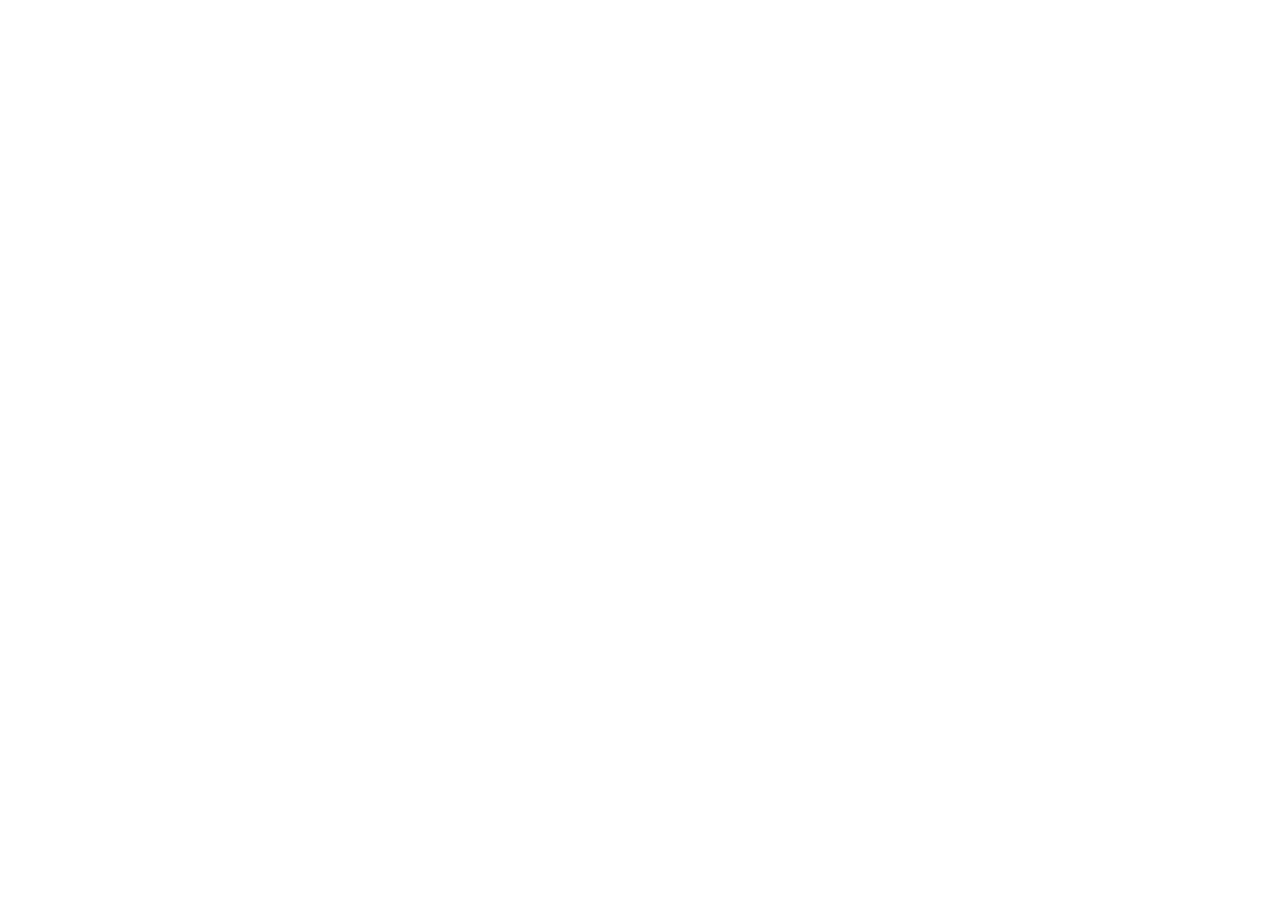
==== index.html @ 63a57b83 "feat: 20260313 更新 * 頁籤名稱 & favicon icon" ====
<!DOCTYPE html><html  data-capo=""><head><meta charset="utf-8">
<meta name="viewport" content="width=device-width, initial-scale=1">
<title>揪豆 | 麻辣臭豆腐</title>
<link rel="stylesheet" href="/joudou/_nuxt/entry.BHqS_DbO.css" crossorigin>
<link rel="modulepreload" as="script" crossorigin href="/joudou/_nuxt/D1K0wlbq.js">
<link rel="prefetch" as="image" type="image/svg+xml" href="/joudou/_nuxt/primeicons.Dr5RGzOO.svg">
<link rel="prefetch" as="script" crossorigin href="/joudou/_nuxt/CsfluXeg.js">
<link rel="prefetch" as="script" crossorigin href="/joudou/_nuxt/5Td_YB1M.js">
<link rel="prefetch" as="script" crossorigin href="/joudou/_nuxt/DiZX9LDb.js">
<link rel="prefetch" as="script" crossorigin href="/joudou/_nuxt/B9Gs4Dll.js">
<link rel="prefetch" as="style" crossorigin href="/joudou/_nuxt/error-404.C3V-3Mc4.css">
<link rel="prefetch" as="script" crossorigin href="/joudou/_nuxt/DzEyftVz.js">
<link rel="prefetch" as="script" crossorigin href="/joudou/_nuxt/D5NqMZ4N.js">
<link rel="prefetch" as="style" crossorigin href="/joudou/_nuxt/error-500.dGVH929u.css">
<link rel="prefetch" as="script" crossorigin href="/joudou/_nuxt/Da316z8j.js">
<script type="module" src="/joudou/_nuxt/D1K0wlbq.js" crossorigin></script>
<script id="unhead:payload" type="application/json">{"title":"揪豆 | 麻辣臭豆腐"}</script><style type="text/css" data-primevue-style-id="base" >.p-hidden-accessible{border:0;clip:rect(0 0 0 0);height:1px;margin:-1px;overflow:hidden;padding:0;position:absolute;width:1px;}.p-hidden-accessible input,.p-hidden-accessible select{transform:scale(0);}.p-overflow-hidden{overflow:hidden;padding-right:var(--p-scrollbar-width);}</style></head><body><div id="__nuxt"></div><div id="teleports"></div><script type="application/json" data-nuxt-data="nuxt-app" data-ssr="false" id="__NUXT_DATA__">[{"prerenderedAt":1,"serverRendered":2},1773413039924,false]</script>
<script>window.__NUXT__={};window.__NUXT__.config={public:{primevue:{usePrimeVue:true,autoImport:true,resolvePath:"",importPT:"",importTheme:"",loadStyles:true,options:{theme:"none",locale:{fileSizeTypes:["B","KB","MB","GB","TB","PB","EB","ZB","YB"],dayNames:["週日","週一","週二","週三","週四","週五","週六"],dayNamesShort:["日","一","二","三","四","五","六"],dayNamesMin:["日","一","二","三","四","五","六"],monthNames:["一月","二月","三月","四月","五月","六月","七月","八月","九月","十月","十一月","十二月"],monthNamesShort:["一月","二月","三月","四月","五月","六月","七月","八月","九月","十月","十一月","十二月"]}},components:[{name:"PAutoComplete",as:"AutoComplete",from:"primevue/autocomplete",export:"default",filePath:"primevue/autocomplete",global:true},{name:"PCalendar",as:"Calendar",from:"primevue/calendar",export:"default",filePath:"primevue/calendar",global:true},{name:"PCascadeSelect",as:"CascadeSelect",from:"primevue/cascadeselect",export:"default",filePath:"primevue/cascadeselect",global:true},{name:"PCheckbox",as:"Checkbox",from:"primevue/checkbox",export:"default",filePath:"primevue/checkbox",global:true},{name:"PCheckboxGroup",as:"CheckboxGroup",from:"primevue/checkboxgroup",export:"default",filePath:"primevue/checkboxgroup",global:true},{name:"PChips",as:"Chips",from:"primevue/chips",export:"default",filePath:"primevue/chips",global:true},{name:"PColorPicker",as:"ColorPicker",from:"primevue/colorpicker",export:"default",filePath:"primevue/colorpicker",global:true},{name:"PDatePicker",as:"DatePicker",from:"primevue/datepicker",export:"default",filePath:"primevue/datepicker",global:true},{name:"PDropdown",as:"Dropdown",from:"primevue/dropdown",export:"default",filePath:"primevue/dropdown",global:true},{name:"PFloatLabel",as:"FloatLabel",from:"primevue/floatlabel",export:"default",filePath:"primevue/floatlabel",global:true},{name:"PFluid",as:"Fluid",from:"primevue/fluid",export:"default",filePath:"primevue/fluid",global:true},{name:"PIconField",as:"IconField",from:"primevue/iconfield",export:"default",filePath:"primevue/iconfield",global:true},{name:"PIftaLabel",as:"IftaLabel",from:"primevue/iftalabel",export:"default",filePath:"primevue/iftalabel",global:true},{name:"PInputChips",as:"InputChips",from:"primevue/inputchips",export:"default",filePath:"primevue/inputchips",global:true},{name:"PInputGroup",as:"InputGroup",from:"primevue/inputgroup",export:"default",filePath:"primevue/inputgroup",global:true},{name:"PInputGroupAddon",as:"InputGroupAddon",from:"primevue/inputgroupaddon",export:"default",filePath:"primevue/inputgroupaddon",global:true},{name:"PInputIcon",as:"InputIcon",from:"primevue/inputicon",export:"default",filePath:"primevue/inputicon",global:true},{name:"PInputMask",as:"InputMask",from:"primevue/inputmask",export:"default",filePath:"primevue/inputmask",global:true},{name:"PInputNumber",as:"InputNumber",from:"primevue/inputnumber",export:"default",filePath:"primevue/inputnumber",global:true},{name:"PInputOtp",as:"InputOtp",from:"primevue/inputotp",export:"default",filePath:"primevue/inputotp",global:true},{name:"PInputSwitch",as:"InputSwitch",from:"primevue/inputswitch",export:"default",filePath:"primevue/inputswitch",global:true},{name:"PInputText",as:"InputText",from:"primevue/inputtext",export:"default",filePath:"primevue/inputtext",global:true},{name:"PKnob",as:"Knob",from:"primevue/knob",export:"default",filePath:"primevue/knob",global:true},{name:"PListbox",as:"Listbox",from:"primevue/listbox",export:"default",filePath:"primevue/listbox",global:true},{name:"PMultiSelect",as:"MultiSelect",from:"primevue/multiselect",export:"default",filePath:"primevue/multiselect",global:true},{name:"PPassword",as:"Password",from:"primevue/password",export:"default",filePath:"primevue/password",global:true},{name:"PRadioButton",as:"RadioButton",from:"primevue/radiobutton",export:"default",filePath:"primevue/radiobutton",global:true},{name:"PRadioButtonGroup",as:"RadioButtonGroup",from:"primevue/radiobuttongroup",export:"default",filePath:"primevue/radiobuttongroup",global:true},{name:"PRating",as:"Rating",from:"primevue/rating",export:"default",filePath:"primevue/rating",global:true},{name:"PSelect",as:"Select",from:"primevue/select",export:"default",filePath:"primevue/select",global:true},{name:"PSelectButton",as:"SelectButton",from:"primevue/selectbutton",export:"default",filePath:"primevue/selectbutton",global:true},{name:"PSlider",as:"Slider",from:"primevue/slider",export:"default",filePath:"primevue/slider",global:true},{name:"PTextarea",as:"Textarea",from:"primevue/textarea",export:"default",filePath:"primevue/textarea",global:true},{name:"PToggleButton",as:"ToggleButton",from:"primevue/togglebutton",export:"default",filePath:"primevue/togglebutton",global:true},{name:"PToggleSwitch",as:"ToggleSwitch",from:"primevue/toggleswitch",export:"default",filePath:"primevue/toggleswitch",global:true},{name:"PTreeSelect",as:"TreeSelect",from:"primevue/treeselect",export:"default",filePath:"primevue/treeselect",global:true},{name:"PButton",as:"Button",from:"primevue/button",export:"default",filePath:"primevue/button",global:true},{name:"PButtonGroup",as:"ButtonGroup",from:"primevue/buttongroup",export:"default",filePath:"primevue/buttongroup",global:true},{name:"PSpeedDial",as:"SpeedDial",from:"primevue/speeddial",export:"default",filePath:"primevue/speeddial",global:true},{name:"PSplitButton",as:"SplitButton",from:"primevue/splitbutton",export:"default",filePath:"primevue/splitbutton",global:true},{name:"PColumn",as:"Column",from:"primevue/column",export:"default",filePath:"primevue/column",global:true},{name:"PRow",as:"Row",from:"primevue/row",export:"default",filePath:"primevue/row",global:true},{name:"PColumnGroup",as:"ColumnGroup",from:"primevue/columngroup",export:"default",filePath:"primevue/columngroup",global:true},{name:"PDataTable",as:"DataTable",from:"primevue/datatable",export:"default",filePath:"primevue/datatable",global:true},{name:"PDataView",as:"DataView",from:"primevue/dataview",export:"default",filePath:"primevue/dataview",global:true},{name:"POrderList",as:"OrderList",from:"primevue/orderlist",export:"default",filePath:"primevue/orderlist",global:true},{name:"POrganizationChart",as:"OrganizationChart",from:"primevue/organizationchart",export:"default",filePath:"primevue/organizationchart",global:true},{name:"PPaginator",as:"Paginator",from:"primevue/paginator",export:"default",filePath:"primevue/paginator",global:true},{name:"PPickList",as:"PickList",from:"primevue/picklist",export:"default",filePath:"primevue/picklist",global:true},{name:"PTree",as:"Tree",from:"primevue/tree",export:"default",filePath:"primevue/tree",global:true},{name:"PTreeTable",as:"TreeTable",from:"primevue/treetable",export:"default",filePath:"primevue/treetable",global:true},{name:"PTimeline",as:"Timeline",from:"primevue/timeline",export:"default",filePath:"primevue/timeline",global:true},{name:"PVirtualScroller",as:"VirtualScroller",from:"primevue/virtualscroller",export:"default",filePath:"primevue/virtualscroller",global:true},{name:"PAccordion",as:"Accordion",from:"primevue/accordion",export:"default",filePath:"primevue/accordion",global:true},{name:"PAccordionPanel",as:"AccordionPanel",from:"primevue/accordionpanel",export:"default",filePath:"primevue/accordionpanel",global:true},{name:"PAccordionHeader",as:"AccordionHeader",from:"primevue/accordionheader",export:"default",filePath:"primevue/accordionheader",global:true},{name:"PAccordionContent",as:"AccordionContent",from:"primevue/accordioncontent",export:"default",filePath:"primevue/accordioncontent",global:true},{name:"PAccordionTab",as:"AccordionTab",from:"primevue/accordiontab",export:"default",filePath:"primevue/accordiontab",global:true},{name:"PCard",as:"Card",from:"primevue/card",export:"default",filePath:"primevue/card",global:true},{name:"PDeferredContent",as:"DeferredContent",from:"primevue/deferredcontent",export:"default",filePath:"primevue/deferredcontent",global:true},{name:"PDivider",as:"Divider",from:"primevue/divider",export:"default",filePath:"primevue/divider",global:true},{name:"PFieldset",as:"Fieldset",from:"primevue/fieldset",export:"default",filePath:"primevue/fieldset",global:true},{name:"PPanel",as:"Panel",from:"primevue/panel",export:"default",filePath:"primevue/panel",global:true},{name:"PScrollPanel",as:"ScrollPanel",from:"primevue/scrollpanel",export:"default",filePath:"primevue/scrollpanel",global:true},{name:"PSplitter",as:"Splitter",from:"primevue/splitter",export:"default",filePath:"primevue/splitter",global:true},{name:"PSplitterPanel",as:"SplitterPanel",from:"primevue/splitterpanel",export:"default",filePath:"primevue/splitterpanel",global:true},{name:"PStepper",as:"Stepper",from:"primevue/stepper",export:"default",filePath:"primevue/stepper",global:true},{name:"PStepList",as:"StepList",from:"primevue/steplist",export:"default",filePath:"primevue/steplist",global:true},{name:"PStep",as:"Step",from:"primevue/step",export:"default",filePath:"primevue/step",global:true},{name:"PStepItem",as:"StepItem",from:"primevue/stepitem",export:"default",filePath:"primevue/stepitem",global:true},{name:"PStepPanels",as:"StepPanels",from:"primevue/steppanels",export:"default",filePath:"primevue/steppanels",global:true},{name:"PStepPanel",as:"StepPanel",from:"primevue/steppanel",export:"default",filePath:"primevue/steppanel",global:true},{name:"PTabView",as:"TabView",from:"primevue/tabview",export:"default",filePath:"primevue/tabview",global:true},{name:"PTabs",as:"Tabs",from:"primevue/tabs",export:"default",filePath:"primevue/tabs",global:true},{name:"PTabList",as:"TabList",from:"primevue/tablist",export:"default",filePath:"primevue/tablist",global:true},{name:"PTab",as:"Tab",from:"primevue/tab",export:"default",filePath:"primevue/tab",global:true},{name:"PTabPanels",as:"TabPanels",from:"primevue/tabpanels",export:"default",filePath:"primevue/tabpanels",global:true},{name:"PTabPanel",as:"TabPanel",from:"primevue/tabpanel",export:"default",filePath:"primevue/tabpanel",global:true},{name:"PToolbar",as:"Toolbar",from:"primevue/toolbar",export:"default",filePath:"primevue/toolbar",global:true},{name:"PConfirmDialog",use:{as:"ConfirmationService"},as:"ConfirmDialog",from:"primevue/confirmdialog",export:"default",filePath:"primevue/confirmdialog",global:true},{name:"PConfirmPopup",use:{as:"ConfirmationService"},as:"ConfirmPopup",from:"primevue/confirmpopup",export:"default",filePath:"primevue/confirmpopup",global:true},{name:"PDialog",as:"Dialog",from:"primevue/dialog",export:"default",filePath:"primevue/dialog",global:true},{name:"PDrawer",as:"Drawer",from:"primevue/drawer",export:"default",filePath:"primevue/drawer",global:true},{name:"PDynamicDialog",use:{as:"DialogService"},as:"DynamicDialog",from:"primevue/dynamicdialog",export:"default",filePath:"primevue/dynamicdialog",global:true},{name:"POverlayPanel",as:"OverlayPanel",from:"primevue/overlaypanel",export:"default",filePath:"primevue/overlaypanel",global:true},{name:"PPopover",as:"Popover",from:"primevue/popover",export:"default",filePath:"primevue/popover",global:true},{name:"PSidebar",as:"Sidebar",from:"primevue/sidebar",export:"default",filePath:"primevue/sidebar",global:true},{name:"PFileUpload",as:"FileUpload",from:"primevue/fileupload",export:"default",filePath:"primevue/fileupload",global:true},{name:"PBreadcrumb",as:"Breadcrumb",from:"primevue/breadcrumb",export:"default",filePath:"primevue/breadcrumb",global:true},{name:"PContextMenu",as:"ContextMenu",from:"primevue/contextmenu",export:"default",filePath:"primevue/contextmenu",global:true},{name:"PDock",as:"Dock",from:"primevue/dock",export:"default",filePath:"primevue/dock",global:true},{name:"PMenu",as:"Menu",from:"primevue/menu",export:"default",filePath:"primevue/menu",global:true},{name:"PMenubar",as:"Menubar",from:"primevue/menubar",export:"default",filePath:"primevue/menubar",global:true},{name:"PMegaMenu",as:"MegaMenu",from:"primevue/megamenu",export:"default",filePath:"primevue/megamenu",global:true},{name:"PPanelMenu",as:"PanelMenu",from:"primevue/panelmenu",export:"default",filePath:"primevue/panelmenu",global:true},{name:"PSteps",as:"Steps",from:"primevue/steps",export:"default",filePath:"primevue/steps",global:true},{name:"PTabMenu",as:"TabMenu",from:"primevue/tabmenu",export:"default",filePath:"primevue/tabmenu",global:true},{name:"PTieredMenu",as:"TieredMenu",from:"primevue/tieredmenu",export:"default",filePath:"primevue/tieredmenu",global:true},{name:"PMessage",as:"Message",from:"primevue/message",export:"default",filePath:"primevue/message",global:true},{name:"PInlineMessage",as:"InlineMessage",from:"primevue/inlinemessage",export:"default",filePath:"primevue/inlinemessage",global:true},{name:"PToast",use:{as:"ToastService"},as:"Toast",from:"primevue/toast",export:"default",filePath:"primevue/toast",global:true},{name:"PCarousel",as:"Carousel",from:"primevue/carousel",export:"default",filePath:"primevue/carousel",global:true},{name:"PGalleria",as:"Galleria",from:"primevue/galleria",export:"default",filePath:"primevue/galleria",global:true},{name:"PImage",as:"Image",from:"primevue/image",export:"default",filePath:"primevue/image",global:true},{name:"PImageCompare",as:"ImageCompare",from:"primevue/imagecompare",export:"default",filePath:"primevue/imagecompare",global:true},{name:"PAvatar",as:"Avatar",from:"primevue/avatar",export:"default",filePath:"primevue/avatar",global:true},{name:"PAvatarGroup",as:"AvatarGroup",from:"primevue/avatargroup",export:"default",filePath:"primevue/avatargroup",global:true},{name:"PBadge",as:"Badge",from:"primevue/badge",export:"default",filePath:"primevue/badge",global:true},{name:"PBlockUI",as:"BlockUI",from:"primevue/blockui",export:"default",filePath:"primevue/blockui",global:true},{name:"PChip",as:"Chip",from:"primevue/chip",export:"default",filePath:"primevue/chip",global:true},{name:"PInplace",as:"Inplace",from:"primevue/inplace",export:"default",filePath:"primevue/inplace",global:true},{name:"PMeterGroup",as:"MeterGroup",from:"primevue/metergroup",export:"default",filePath:"primevue/metergroup",global:true},{name:"POverlayBadge",as:"OverlayBadge",from:"primevue/overlaybadge",export:"default",filePath:"primevue/overlaybadge",global:true},{name:"PScrollTop",as:"ScrollTop",from:"primevue/scrolltop",export:"default",filePath:"primevue/scrolltop",global:true},{name:"PSkeleton",as:"Skeleton",from:"primevue/skeleton",export:"default",filePath:"primevue/skeleton",global:true},{name:"PProgressBar",as:"ProgressBar",from:"primevue/progressbar",export:"default",filePath:"primevue/progressbar",global:true},{name:"PProgressSpinner",as:"ProgressSpinner",from:"primevue/progressspinner",export:"default",filePath:"primevue/progressspinner",global:true},{name:"PTag",as:"Tag",from:"primevue/tag",export:"default",filePath:"primevue/tag",global:true},{name:"PTerminal",as:"Terminal",from:"primevue/terminal",export:"default",filePath:"primevue/terminal",global:true},{name:"PForm",from:"@primevue/forms/form",as:"Form",export:"default",filePath:"@primevue/forms/form",global:true},{name:"PFormField",from:"@primevue/forms/formfield",as:"FormField",export:"default",filePath:"@primevue/forms/formfield",global:true}],directives:[{name:"badge",as:"BadgeDirective",from:"primevue/badgedirective"},{name:"tooltip",as:"Tooltip",from:"primevue/tooltip"},{name:"ripple",as:"Ripple",from:"primevue/ripple"},{name:"styleclass",as:"StyleClass",from:"primevue/styleclass"},{name:"focustrap",as:"FocusTrap",from:"primevue/focustrap"},{name:"animateonscroll",as:"AnimateOnScroll",from:"primevue/animateonscroll"},{name:"keyfilter",as:"KeyFilter",from:"primevue/keyfilter"}],composables:[{name:"usePrimeVue",as:"usePrimeVue",from:"primevue/config"},{name:"useStyle",as:"useStyle",from:"primevue/usestyle"},{name:"useConfirm",as:"useConfirm",from:"primevue/useconfirm"},{name:"useToast",as:"useToast",from:"primevue/usetoast"},{name:"useDialog",as:"useDialog",from:"primevue/usedialog"}],config:[{name:"PrimeVue",as:"PrimeVue",from:"primevue/config"}],services:[{name:"ConfirmationService",as:"ConfirmationService",from:"primevue/confirmationservice"},{name:"DialogService",as:"DialogService",from:"primevue/dialogservice"},{name:"ToastService",as:"ToastService",from:"primevue/toastservice"}],styles:[{name:"BaseStyle",as:"BaseStyle",from:"@primevue/core/base/style"}],injectStylesAsString:[],injectStylesAsStringToTop:[""]},piniaPluginPersistedstate:{}},app:{baseURL:"/joudou/",buildId:"096b24da-c111-4431-8b91-0830e8b35334",buildAssetsDir:"/_nuxt/",cdnURL:""}}</script></body></html>
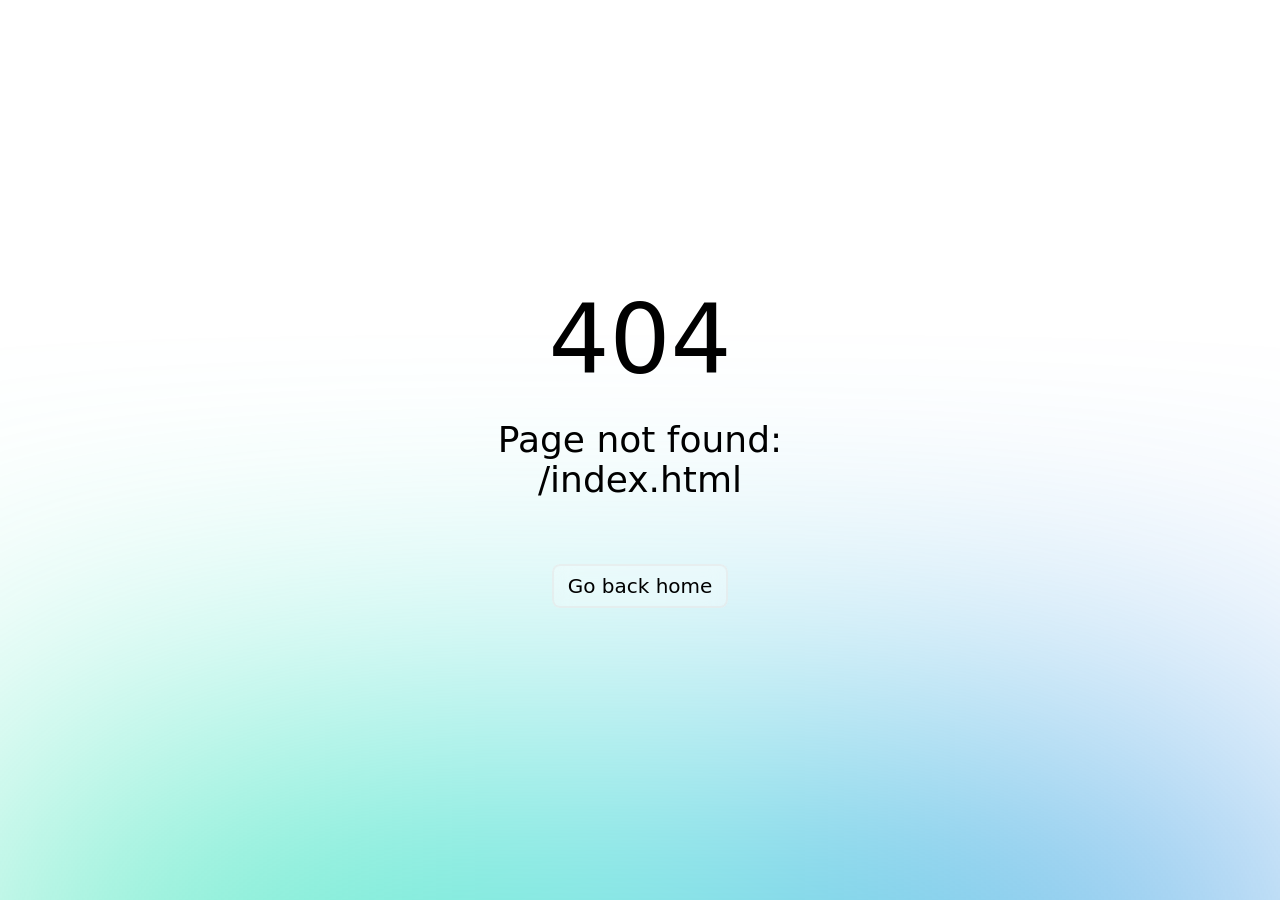
==== commit 89e635a1: "feat: 20260408 更新 * 調整 baseURL" ====
--- a/index.html
+++ b/index.html
@@ -1,18 +1,19 @@
 <!DOCTYPE html><html  data-capo=""><head><meta charset="utf-8">
 <meta name="viewport" content="width=device-width, initial-scale=1">
 <title>揪豆 | 麻辣臭豆腐</title>
-<link rel="stylesheet" href="/joudou/_nuxt/entry.BHqS_DbO.css" crossorigin>
-<link rel="modulepreload" as="script" crossorigin href="/joudou/_nuxt/D1K0wlbq.js">
-<link rel="prefetch" as="image" type="image/svg+xml" href="/joudou/_nuxt/primeicons.Dr5RGzOO.svg">
-<link rel="prefetch" as="script" crossorigin href="/joudou/_nuxt/CsfluXeg.js">
-<link rel="prefetch" as="script" crossorigin href="/joudou/_nuxt/5Td_YB1M.js">
-<link rel="prefetch" as="script" crossorigin href="/joudou/_nuxt/DiZX9LDb.js">
-<link rel="prefetch" as="script" crossorigin href="/joudou/_nuxt/B9Gs4Dll.js">
-<link rel="prefetch" as="style" crossorigin href="/joudou/_nuxt/error-404.C3V-3Mc4.css">
-<link rel="prefetch" as="script" crossorigin href="/joudou/_nuxt/DzEyftVz.js">
-<link rel="prefetch" as="script" crossorigin href="/joudou/_nuxt/D5NqMZ4N.js">
-<link rel="prefetch" as="style" crossorigin href="/joudou/_nuxt/error-500.dGVH929u.css">
-<link rel="prefetch" as="script" crossorigin href="/joudou/_nuxt/Da316z8j.js">
-<script type="module" src="/joudou/_nuxt/D1K0wlbq.js" crossorigin></script>
-<script id="unhead:payload" type="application/json">{"title":"揪豆 | 麻辣臭豆腐"}</script><style type="text/css" data-primevue-style-id="base" >.p-hidden-accessible{border:0;clip:rect(0 0 0 0);height:1px;margin:-1px;overflow:hidden;padding:0;position:absolute;width:1px;}.p-hidden-accessible input,.p-hidden-accessible select{transform:scale(0);}.p-overflow-hidden{overflow:hidden;padding-right:var(--p-scrollbar-width);}</style></head><body><div id="__nuxt"></div><div id="teleports"></div><script type="application/json" data-nuxt-data="nuxt-app" data-ssr="false" id="__NUXT_DATA__">[{"prerenderedAt":1,"serverRendered":2},1773413039924,false]</script>
-<script>window.__NUXT__={};window.__NUXT__.config={public:{primevue:{usePrimeVue:true,autoImport:true,resolvePath:"",importPT:"",importTheme:"",loadStyles:true,options:{theme:"none",locale:{fileSizeTypes:["B","KB","MB","GB","TB","PB","EB","ZB","YB"],dayNames:["週日","週一","週二","週三","週四","週五","週六"],dayNamesShort:["日","一","二","三","四","五","六"],dayNamesMin:["日","一","二","三","四","五","六"],monthNames:["一月","二月","三月","四月","五月","六月","七月","八月","九月","十月","十一月","十二月"],monthNamesShort:["一月","二月","三月","四月","五月","六月","七月","八月","九月","十月","十一月","十二月"]}},components:[{name:"PAutoComplete",as:"AutoComplete",from:"primevue/autocomplete",export:"default",filePath:"primevue/autocomplete",global:true},{name:"PCalendar",as:"Calendar",from:"primevue/calendar",export:"default",filePath:"primevue/calendar",global:true},{name:"PCascadeSelect",as:"CascadeSelect",from:"primevue/cascadeselect",export:"default",filePath:"primevue/cascadeselect",global:true},{name:"PCheckbox",as:"Checkbox",from:"primevue/checkbox",export:"default",filePath:"primevue/checkbox",global:true},{name:"PCheckboxGroup",as:"CheckboxGroup",from:"primevue/checkboxgroup",export:"default",filePath:"primevue/checkboxgroup",global:true},{name:"PChips",as:"Chips",from:"primevue/chips",export:"default",filePath:"primevue/chips",global:true},{name:"PColorPicker",as:"ColorPicker",from:"primevue/colorpicker",export:"default",filePath:"primevue/colorpicker",global:true},{name:"PDatePicker",as:"DatePicker",from:"primevue/datepicker",export:"default",filePath:"primevue/datepicker",global:true},{name:"PDropdown",as:"Dropdown",from:"primevue/dropdown",export:"default",filePath:"primevue/dropdown",global:true},{name:"PFloatLabel",as:"FloatLabel",from:"primevue/floatlabel",export:"default",filePath:"primevue/floatlabel",global:true},{name:"PFluid",as:"Fluid",from:"primevue/fluid",export:"default",filePath:"primevue/fluid",global:true},{name:"PIconField",as:"IconField",from:"primevue/iconfield",export:"default",filePath:"primevue/iconfield",global:true},{name:"PIftaLabel",as:"IftaLabel",from:"primevue/iftalabel",export:"default",filePath:"primevue/iftalabel",global:true},{name:"PInputChips",as:"InputChips",from:"primevue/inputchips",export:"default",filePath:"primevue/inputchips",global:true},{name:"PInputGroup",as:"InputGroup",from:"primevue/inputgroup",export:"default",filePath:"primevue/inputgroup",global:true},{name:"PInputGroupAddon",as:"InputGroupAddon",from:"primevue/inputgroupaddon",export:"default",filePath:"primevue/inputgroupaddon",global:true},{name:"PInputIcon",as:"InputIcon",from:"primevue/inputicon",export:"default",filePath:"primevue/inputicon",global:true},{name:"PInputMask",as:"InputMask",from:"primevue/inputmask",export:"default",filePath:"primevue/inputmask",global:true},{name:"PInputNumber",as:"InputNumber",from:"primevue/inputnumber",export:"default",filePath:"primevue/inputnumber",global:true},{name:"PInputOtp",as:"InputOtp",from:"primevue/inputotp",export:"default",filePath:"primevue/inputotp",global:true},{name:"PInputSwitch",as:"InputSwitch",from:"primevue/inputswitch",export:"default",filePath:"primevue/inputswitch",global:true},{name:"PInputText",as:"InputText",from:"primevue/inputtext",export:"default",filePath:"primevue/inputtext",global:true},{name:"PKnob",as:"Knob",from:"primevue/knob",export:"default",filePath:"primevue/knob",global:true},{name:"PListbox",as:"Listbox",from:"primevue/listbox",export:"default",filePath:"primevue/listbox",global:true},{name:"PMultiSelect",as:"MultiSelect",from:"primevue/multiselect",export:"default",filePath:"primevue/multiselect",global:true},{name:"PPassword",as:"Password",from:"primevue/password",export:"default",filePath:"primevue/password",global:true},{name:"PRadioButton",as:"RadioButton",from:"primevue/radiobutton",export:"default",filePath:"primevue/radiobutton",global:true},{name:"PRadioButtonGroup",as:"RadioButtonGroup",from:"primevue/radiobuttongroup",export:"default",filePath:"primevue/radiobuttongroup",global:true},{name:"PRating",as:"Rating",from:"primevue/rating",export:"default",filePath:"primevue/rating",global:true},{name:"PSelect",as:"Select",from:"primevue/select",export:"default",filePath:"primevue/select",global:true},{name:"PSelectButton",as:"SelectButton",from:"primevue/selectbutton",export:"default",filePath:"primevue/selectbutton",global:true},{name:"PSlider",as:"Slider",from:"primevue/slider",export:"default",filePath:"primevue/slider",global:true},{name:"PTextarea",as:"Textarea",from:"primevue/textarea",export:"default",filePath:"primevue/textarea",global:true},{name:"PToggleButton",as:"ToggleButton",from:"primevue/togglebutton",export:"default",filePath:"primevue/togglebutton",global:true},{name:"PToggleSwitch",as:"ToggleSwitch",from:"primevue/toggleswitch",export:"default",filePath:"primevue/toggleswitch",global:true},{name:"PTreeSelect",as:"TreeSelect",from:"primevue/treeselect",export:"default",filePath:"primevue/treeselect",global:true},{name:"PButton",as:"Button",from:"primevue/button",export:"default",filePath:"primevue/button",global:true},{name:"PButtonGroup",as:"ButtonGroup",from:"primevue/buttongroup",export:"default",filePath:"primevue/buttongroup",global:true},{name:"PSpeedDial",as:"SpeedDial",from:"primevue/speeddial",export:"default",filePath:"primevue/speeddial",global:true},{name:"PSplitButton",as:"SplitButton",from:"primevue/splitbutton",export:"default",filePath:"primevue/splitbutton",global:true},{name:"PColumn",as:"Column",from:"primevue/column",export:"default",filePath:"primevue/column",global:true},{name:"PRow",as:"Row",from:"primevue/row",export:"default",filePath:"primevue/row",global:true},{name:"PColumnGroup",as:"ColumnGroup",from:"primevue/columngroup",export:"default",filePath:"primevue/columngroup",global:true},{name:"PDataTable",as:"DataTable",from:"primevue/datatable",export:"default",filePath:"primevue/datatable",global:true},{name:"PDataView",as:"DataView",from:"primevue/dataview",export:"default",filePath:"primevue/dataview",global:true},{name:"POrderList",as:"OrderList",from:"primevue/orderlist",export:"default",filePath:"primevue/orderlist",global:true},{name:"POrganizationChart",as:"OrganizationChart",from:"primevue/organizationchart",export:"default",filePath:"primevue/organizationchart",global:true},{name:"PPaginator",as:"Paginator",from:"primevue/paginator",export:"default",filePath:"primevue/paginator",global:true},{name:"PPickList",as:"PickList",from:"primevue/picklist",export:"default",filePath:"primevue/picklist",global:true},{name:"PTree",as:"Tree",from:"primevue/tree",export:"default",filePath:"primevue/tree",global:true},{name:"PTreeTable",as:"TreeTable",from:"primevue/treetable",export:"default",filePath:"primevue/treetable",global:true},{name:"PTimeline",as:"Timeline",from:"primevue/timeline",export:"default",filePath:"primevue/timeline",global:true},{name:"PVirtualScroller",as:"VirtualScroller",from:"primevue/virtualscroller",export:"default",filePath:"primevue/virtualscroller",global:true},{name:"PAccordion",as:"Accordion",from:"primevue/accordion",export:"default",filePath:"primevue/accordion",global:true},{name:"PAccordionPanel",as:"AccordionPanel",from:"primevue/accordionpanel",export:"default",filePath:"primevue/accordionpanel",global:true},{name:"PAccordionHeader",as:"AccordionHeader",from:"primevue/accordionheader",export:"default",filePath:"primevue/accordionheader",global:true},{name:"PAccordionContent",as:"AccordionContent",from:"primevue/accordioncontent",export:"default",filePath:"primevue/accordioncontent",global:true},{name:"PAccordionTab",as:"AccordionTab",from:"primevue/accordiontab",export:"default",filePath:"primevue/accordiontab",global:true},{name:"PCard",as:"Card",from:"primevue/card",export:"default",filePath:"primevue/card",global:true},{name:"PDeferredContent",as:"DeferredContent",from:"primevue/deferredcontent",export:"default",filePath:"primevue/deferredcontent",global:true},{name:"PDivider",as:"Divider",from:"primevue/divider",export:"default",filePath:"primevue/divider",global:true},{name:"PFieldset",as:"Fieldset",from:"primevue/fieldset",export:"default",filePath:"primevue/fieldset",global:true},{name:"PPanel",as:"Panel",from:"primevue/panel",export:"default",filePath:"primevue/panel",global:true},{name:"PScrollPanel",as:"ScrollPanel",from:"primevue/scrollpanel",export:"default",filePath:"primevue/scrollpanel",global:true},{name:"PSplitter",as:"Splitter",from:"primevue/splitter",export:"default",filePath:"primevue/splitter",global:true},{name:"PSplitterPanel",as:"SplitterPanel",from:"primevue/splitterpanel",export:"default",filePath:"primevue/splitterpanel",global:true},{name:"PStepper",as:"Stepper",from:"primevue/stepper",export:"default",filePath:"primevue/stepper",global:true},{name:"PStepList",as:"StepList",from:"primevue/steplist",export:"default",filePath:"primevue/steplist",global:true},{name:"PStep",as:"Step",from:"primevue/step",export:"default",filePath:"primevue/step",global:true},{name:"PStepItem",as:"StepItem",from:"primevue/stepitem",export:"default",filePath:"primevue/stepitem",global:true},{name:"PStepPanels",as:"StepPanels",from:"primevue/steppanels",export:"default",filePath:"primevue/steppanels",global:true},{name:"PStepPanel",as:"StepPanel",from:"primevue/steppanel",export:"default",filePath:"primevue/steppanel",global:true},{name:"PTabView",as:"TabView",from:"primevue/tabview",export:"default",filePath:"primevue/tabview",global:true},{name:"PTabs",as:"Tabs",from:"primevue/tabs",export:"default",filePath:"primevue/tabs",global:true},{name:"PTabList",as:"TabList",from:"primevue/tablist",export:"default",filePath:"primevue/tablist",global:true},{name:"PTab",as:"Tab",from:"primevue/tab",export:"default",filePath:"primevue/tab",global:true},{name:"PTabPanels",as:"TabPanels",from:"primevue/tabpanels",export:"default",filePath:"primevue/tabpanels",global:true},{name:"PTabPanel",as:"TabPanel",from:"primevue/tabpanel",export:"default",filePath:"primevue/tabpanel",global:true},{name:"PToolbar",as:"Toolbar",from:"primevue/toolbar",export:"default",filePath:"primevue/toolbar",global:true},{name:"PConfirmDialog",use:{as:"ConfirmationService"},as:"ConfirmDialog",from:"primevue/confirmdialog",export:"default",filePath:"primevue/confirmdialog",global:true},{name:"PConfirmPopup",use:{as:"ConfirmationService"},as:"ConfirmPopup",from:"primevue/confirmpopup",export:"default",filePath:"primevue/confirmpopup",global:true},{name:"PDialog",as:"Dialog",from:"primevue/dialog",export:"default",filePath:"primevue/dialog",global:true},{name:"PDrawer",as:"Drawer",from:"primevue/drawer",export:"default",filePath:"primevue/drawer",global:true},{name:"PDynamicDialog",use:{as:"DialogService"},as:"DynamicDialog",from:"primevue/dynamicdialog",export:"default",filePath:"primevue/dynamicdialog",global:true},{name:"POverlayPanel",as:"OverlayPanel",from:"primevue/overlaypanel",export:"default",filePath:"primevue/overlaypanel",global:true},{name:"PPopover",as:"Popover",from:"primevue/popover",export:"default",filePath:"primevue/popover",global:true},{name:"PSidebar",as:"Sidebar",from:"primevue/sidebar",export:"default",filePath:"primevue/sidebar",global:true},{name:"PFileUpload",as:"FileUpload",from:"primevue/fileupload",export:"default",filePath:"primevue/fileupload",global:true},{name:"PBreadcrumb",as:"Breadcrumb",from:"primevue/breadcrumb",export:"default",filePath:"primevue/breadcrumb",global:true},{name:"PContextMenu",as:"ContextMenu",from:"primevue/contextmenu",export:"default",filePath:"primevue/contextmenu",global:true},{name:"PDock",as:"Dock",from:"primevue/dock",export:"default",filePath:"primevue/dock",global:true},{name:"PMenu",as:"Menu",from:"primevue/menu",export:"default",filePath:"primevue/menu",global:true},{name:"PMenubar",as:"Menubar",from:"primevue/menubar",export:"default",filePath:"primevue/menubar",global:true},{name:"PMegaMenu",as:"MegaMenu",from:"primevue/megamenu",export:"default",filePath:"primevue/megamenu",global:true},{name:"PPanelMenu",as:"PanelMenu",from:"primevue/panelmenu",export:"default",filePath:"primevue/panelmenu",global:true},{name:"PSteps",as:"Steps",from:"primevue/steps",export:"default",filePath:"primevue/steps",global:true},{name:"PTabMenu",as:"TabMenu",from:"primevue/tabmenu",export:"default",filePath:"primevue/tabmenu",global:true},{name:"PTieredMenu",as:"TieredMenu",from:"primevue/tieredmenu",export:"default",filePath:"primevue/tieredmenu",global:true},{name:"PMessage",as:"Message",from:"primevue/message",export:"default",filePath:"primevue/message",global:true},{name:"PInlineMessage",as:"InlineMessage",from:"primevue/inlinemessage",export:"default",filePath:"primevue/inlinemessage",global:true},{name:"PToast",use:{as:"ToastService"},as:"Toast",from:"primevue/toast",export:"default",filePath:"primevue/toast",global:true},{name:"PCarousel",as:"Carousel",from:"primevue/carousel",export:"default",filePath:"primevue/carousel",global:true},{name:"PGalleria",as:"Galleria",from:"primevue/galleria",export:"default",filePath:"primevue/galleria",global:true},{name:"PImage",as:"Image",from:"primevue/image",export:"default",filePath:"primevue/image",global:true},{name:"PImageCompare",as:"ImageCompare",from:"primevue/imagecompare",export:"default",filePath:"primevue/imagecompare",global:true},{name:"PAvatar",as:"Avatar",from:"primevue/avatar",export:"default",filePath:"primevue/avatar",global:true},{name:"PAvatarGroup",as:"AvatarGroup",from:"primevue/avatargroup",export:"default",filePath:"primevue/avatargroup",global:true},{name:"PBadge",as:"Badge",from:"primevue/badge",export:"default",filePath:"primevue/badge",global:true},{name:"PBlockUI",as:"BlockUI",from:"primevue/blockui",export:"default",filePath:"primevue/blockui",global:true},{name:"PChip",as:"Chip",from:"primevue/chip",export:"default",filePath:"primevue/chip",global:true},{name:"PInplace",as:"Inplace",from:"primevue/inplace",export:"default",filePath:"primevue/inplace",global:true},{name:"PMeterGroup",as:"MeterGroup",from:"primevue/metergroup",export:"default",filePath:"primevue/metergroup",global:true},{name:"POverlayBadge",as:"OverlayBadge",from:"primevue/overlaybadge",export:"default",filePath:"primevue/overlaybadge",global:true},{name:"PScrollTop",as:"ScrollTop",from:"primevue/scrolltop",export:"default",filePath:"primevue/scrolltop",global:true},{name:"PSkeleton",as:"Skeleton",from:"primevue/skeleton",export:"default",filePath:"primevue/skeleton",global:true},{name:"PProgressBar",as:"ProgressBar",from:"primevue/progressbar",export:"default",filePath:"primevue/progressbar",global:true},{name:"PProgressSpinner",as:"ProgressSpinner",from:"primevue/progressspinner",export:"default",filePath:"primevue/progressspinner",global:true},{name:"PTag",as:"Tag",from:"primevue/tag",export:"default",filePath:"primevue/tag",global:true},{name:"PTerminal",as:"Terminal",from:"primevue/terminal",export:"default",filePath:"primevue/terminal",global:true},{name:"PForm",from:"@primevue/forms/form",as:"Form",export:"default",filePath:"@primevue/forms/form",global:true},{name:"PFormField",from:"@primevue/forms/formfield",as:"FormField",export:"default",filePath:"@primevue/forms/formfield",global:true}],directives:[{name:"badge",as:"BadgeDirective",from:"primevue/badgedirective"},{name:"tooltip",as:"Tooltip",from:"primevue/tooltip"},{name:"ripple",as:"Ripple",from:"primevue/ripple"},{name:"styleclass",as:"StyleClass",from:"primevue/styleclass"},{name:"focustrap",as:"FocusTrap",from:"primevue/focustrap"},{name:"animateonscroll",as:"AnimateOnScroll",from:"primevue/animateonscroll"},{name:"keyfilter",as:"KeyFilter",from:"primevue/keyfilter"}],composables:[{name:"usePrimeVue",as:"usePrimeVue",from:"primevue/config"},{name:"useStyle",as:"useStyle",from:"primevue/usestyle"},{name:"useConfirm",as:"useConfirm",from:"primevue/useconfirm"},{name:"useToast",as:"useToast",from:"primevue/usetoast"},{name:"useDialog",as:"useDialog",from:"primevue/usedialog"}],config:[{name:"PrimeVue",as:"PrimeVue",from:"primevue/config"}],services:[{name:"ConfirmationService",as:"ConfirmationService",from:"primevue/confirmationservice"},{name:"DialogService",as:"DialogService",from:"primevue/dialogservice"},{name:"ToastService",as:"ToastService",from:"primevue/toastservice"}],styles:[{name:"BaseStyle",as:"BaseStyle",from:"@primevue/core/base/style"}],injectStylesAsString:[],injectStylesAsStringToTop:[""]},piniaPluginPersistedstate:{}},app:{baseURL:"/joudou/",buildId:"096b24da-c111-4431-8b91-0830e8b35334",buildAssetsDir:"/_nuxt/",cdnURL:""}}</script></body></html>+<link rel="stylesheet" href="/_nuxt/entry.CDVG0BeO.css" crossorigin>
+<link rel="modulepreload" as="script" crossorigin href="/_nuxt/B7uKOA-z.js">
+<link rel="prefetch" as="image" type="image/svg+xml" href="/_nuxt/primeicons.Dr5RGzOO.svg">
+<link rel="prefetch" as="script" crossorigin href="/_nuxt/JTki1oHN.js">
+<link rel="prefetch" as="script" crossorigin href="/_nuxt/ypKP9RwR.js">
+<link rel="prefetch" as="script" crossorigin href="/_nuxt/7u9jXdQm.js">
+<link rel="prefetch" as="script" crossorigin href="/_nuxt/BhIg7cAx.js">
+<link rel="prefetch" as="style" crossorigin href="/_nuxt/error-404.C3V-3Mc4.css">
+<link rel="prefetch" as="script" crossorigin href="/_nuxt/BEkwLDLl.js">
+<link rel="prefetch" as="script" crossorigin href="/_nuxt/D2FvowUo.js">
+<link rel="prefetch" as="style" crossorigin href="/_nuxt/error-500.dGVH929u.css">
+<link rel="prefetch" as="script" crossorigin href="/_nuxt/BnHOJY0H.js">
+<link rel="icon" type="image/x-icon" href="/joudou/favicon.ico">
+<script type="module" src="/_nuxt/B7uKOA-z.js" crossorigin></script>
+<script id="unhead:payload" type="application/json">{"title":"揪豆 | 麻辣臭豆腐"}</script><style type="text/css" data-primevue-style-id="base" >.p-hidden-accessible{border:0;clip:rect(0 0 0 0);height:1px;margin:-1px;overflow:hidden;padding:0;position:absolute;width:1px;}.p-hidden-accessible input,.p-hidden-accessible select{transform:scale(0);}.p-overflow-hidden{overflow:hidden;padding-right:var(--p-scrollbar-width);}</style></head><body><div id="__nuxt"></div><div id="teleports"></div><script type="application/json" data-nuxt-data="nuxt-app" data-ssr="false" id="__NUXT_DATA__">[{"prerenderedAt":1,"serverRendered":2},1775662466044,false]</script>
+<script>window.__NUXT__={};window.__NUXT__.config={public:{primevue:{usePrimeVue:true,autoImport:true,resolvePath:"",importPT:"",importTheme:"",loadStyles:true,options:{theme:"none",locale:{fileSizeTypes:["B","KB","MB","GB","TB","PB","EB","ZB","YB"],dayNames:["週日","週一","週二","週三","週四","週五","週六"],dayNamesShort:["日","一","二","三","四","五","六"],dayNamesMin:["日","一","二","三","四","五","六"],monthNames:["一月","二月","三月","四月","五月","六月","七月","八月","九月","十月","十一月","十二月"],monthNamesShort:["一月","二月","三月","四月","五月","六月","七月","八月","九月","十月","十一月","十二月"]}},components:[{name:"PAutoComplete",as:"AutoComplete",from:"primevue/autocomplete",export:"default",filePath:"primevue/autocomplete",global:true},{name:"PCalendar",as:"Calendar",from:"primevue/calendar",export:"default",filePath:"primevue/calendar",global:true},{name:"PCascadeSelect",as:"CascadeSelect",from:"primevue/cascadeselect",export:"default",filePath:"primevue/cascadeselect",global:true},{name:"PCheckbox",as:"Checkbox",from:"primevue/checkbox",export:"default",filePath:"primevue/checkbox",global:true},{name:"PCheckboxGroup",as:"CheckboxGroup",from:"primevue/checkboxgroup",export:"default",filePath:"primevue/checkboxgroup",global:true},{name:"PChips",as:"Chips",from:"primevue/chips",export:"default",filePath:"primevue/chips",global:true},{name:"PColorPicker",as:"ColorPicker",from:"primevue/colorpicker",export:"default",filePath:"primevue/colorpicker",global:true},{name:"PDatePicker",as:"DatePicker",from:"primevue/datepicker",export:"default",filePath:"primevue/datepicker",global:true},{name:"PDropdown",as:"Dropdown",from:"primevue/dropdown",export:"default",filePath:"primevue/dropdown",global:true},{name:"PFloatLabel",as:"FloatLabel",from:"primevue/floatlabel",export:"default",filePath:"primevue/floatlabel",global:true},{name:"PFluid",as:"Fluid",from:"primevue/fluid",export:"default",filePath:"primevue/fluid",global:true},{name:"PIconField",as:"IconField",from:"primevue/iconfield",export:"default",filePath:"primevue/iconfield",global:true},{name:"PIftaLabel",as:"IftaLabel",from:"primevue/iftalabel",export:"default",filePath:"primevue/iftalabel",global:true},{name:"PInputChips",as:"InputChips",from:"primevue/inputchips",export:"default",filePath:"primevue/inputchips",global:true},{name:"PInputGroup",as:"InputGroup",from:"primevue/inputgroup",export:"default",filePath:"primevue/inputgroup",global:true},{name:"PInputGroupAddon",as:"InputGroupAddon",from:"primevue/inputgroupaddon",export:"default",filePath:"primevue/inputgroupaddon",global:true},{name:"PInputIcon",as:"InputIcon",from:"primevue/inputicon",export:"default",filePath:"primevue/inputicon",global:true},{name:"PInputMask",as:"InputMask",from:"primevue/inputmask",export:"default",filePath:"primevue/inputmask",global:true},{name:"PInputNumber",as:"InputNumber",from:"primevue/inputnumber",export:"default",filePath:"primevue/inputnumber",global:true},{name:"PInputOtp",as:"InputOtp",from:"primevue/inputotp",export:"default",filePath:"primevue/inputotp",global:true},{name:"PInputSwitch",as:"InputSwitch",from:"primevue/inputswitch",export:"default",filePath:"primevue/inputswitch",global:true},{name:"PInputText",as:"InputText",from:"primevue/inputtext",export:"default",filePath:"primevue/inputtext",global:true},{name:"PKnob",as:"Knob",from:"primevue/knob",export:"default",filePath:"primevue/knob",global:true},{name:"PListbox",as:"Listbox",from:"primevue/listbox",export:"default",filePath:"primevue/listbox",global:true},{name:"PMultiSelect",as:"MultiSelect",from:"primevue/multiselect",export:"default",filePath:"primevue/multiselect",global:true},{name:"PPassword",as:"Password",from:"primevue/password",export:"default",filePath:"primevue/password",global:true},{name:"PRadioButton",as:"RadioButton",from:"primevue/radiobutton",export:"default",filePath:"primevue/radiobutton",global:true},{name:"PRadioButtonGroup",as:"RadioButtonGroup",from:"primevue/radiobuttongroup",export:"default",filePath:"primevue/radiobuttongroup",global:true},{name:"PRating",as:"Rating",from:"primevue/rating",export:"default",filePath:"primevue/rating",global:true},{name:"PSelect",as:"Select",from:"primevue/select",export:"default",filePath:"primevue/select",global:true},{name:"PSelectButton",as:"SelectButton",from:"primevue/selectbutton",export:"default",filePath:"primevue/selectbutton",global:true},{name:"PSlider",as:"Slider",from:"primevue/slider",export:"default",filePath:"primevue/slider",global:true},{name:"PTextarea",as:"Textarea",from:"primevue/textarea",export:"default",filePath:"primevue/textarea",global:true},{name:"PToggleButton",as:"ToggleButton",from:"primevue/togglebutton",export:"default",filePath:"primevue/togglebutton",global:true},{name:"PToggleSwitch",as:"ToggleSwitch",from:"primevue/toggleswitch",export:"default",filePath:"primevue/toggleswitch",global:true},{name:"PTreeSelect",as:"TreeSelect",from:"primevue/treeselect",export:"default",filePath:"primevue/treeselect",global:true},{name:"PButton",as:"Button",from:"primevue/button",export:"default",filePath:"primevue/button",global:true},{name:"PButtonGroup",as:"ButtonGroup",from:"primevue/buttongroup",export:"default",filePath:"primevue/buttongroup",global:true},{name:"PSpeedDial",as:"SpeedDial",from:"primevue/speeddial",export:"default",filePath:"primevue/speeddial",global:true},{name:"PSplitButton",as:"SplitButton",from:"primevue/splitbutton",export:"default",filePath:"primevue/splitbutton",global:true},{name:"PColumn",as:"Column",from:"primevue/column",export:"default",filePath:"primevue/column",global:true},{name:"PRow",as:"Row",from:"primevue/row",export:"default",filePath:"primevue/row",global:true},{name:"PColumnGroup",as:"ColumnGroup",from:"primevue/columngroup",export:"default",filePath:"primevue/columngroup",global:true},{name:"PDataTable",as:"DataTable",from:"primevue/datatable",export:"default",filePath:"primevue/datatable",global:true},{name:"PDataView",as:"DataView",from:"primevue/dataview",export:"default",filePath:"primevue/dataview",global:true},{name:"POrderList",as:"OrderList",from:"primevue/orderlist",export:"default",filePath:"primevue/orderlist",global:true},{name:"POrganizationChart",as:"OrganizationChart",from:"primevue/organizationchart",export:"default",filePath:"primevue/organizationchart",global:true},{name:"PPaginator",as:"Paginator",from:"primevue/paginator",export:"default",filePath:"primevue/paginator",global:true},{name:"PPickList",as:"PickList",from:"primevue/picklist",export:"default",filePath:"primevue/picklist",global:true},{name:"PTree",as:"Tree",from:"primevue/tree",export:"default",filePath:"primevue/tree",global:true},{name:"PTreeTable",as:"TreeTable",from:"primevue/treetable",export:"default",filePath:"primevue/treetable",global:true},{name:"PTimeline",as:"Timeline",from:"primevue/timeline",export:"default",filePath:"primevue/timeline",global:true},{name:"PVirtualScroller",as:"VirtualScroller",from:"primevue/virtualscroller",export:"default",filePath:"primevue/virtualscroller",global:true},{name:"PAccordion",as:"Accordion",from:"primevue/accordion",export:"default",filePath:"primevue/accordion",global:true},{name:"PAccordionPanel",as:"AccordionPanel",from:"primevue/accordionpanel",export:"default",filePath:"primevue/accordionpanel",global:true},{name:"PAccordionHeader",as:"AccordionHeader",from:"primevue/accordionheader",export:"default",filePath:"primevue/accordionheader",global:true},{name:"PAccordionContent",as:"AccordionContent",from:"primevue/accordioncontent",export:"default",filePath:"primevue/accordioncontent",global:true},{name:"PAccordionTab",as:"AccordionTab",from:"primevue/accordiontab",export:"default",filePath:"primevue/accordiontab",global:true},{name:"PCard",as:"Card",from:"primevue/card",export:"default",filePath:"primevue/card",global:true},{name:"PDeferredContent",as:"DeferredContent",from:"primevue/deferredcontent",export:"default",filePath:"primevue/deferredcontent",global:true},{name:"PDivider",as:"Divider",from:"primevue/divider",export:"default",filePath:"primevue/divider",global:true},{name:"PFieldset",as:"Fieldset",from:"primevue/fieldset",export:"default",filePath:"primevue/fieldset",global:true},{name:"PPanel",as:"Panel",from:"primevue/panel",export:"default",filePath:"primevue/panel",global:true},{name:"PScrollPanel",as:"ScrollPanel",from:"primevue/scrollpanel",export:"default",filePath:"primevue/scrollpanel",global:true},{name:"PSplitter",as:"Splitter",from:"primevue/splitter",export:"default",filePath:"primevue/splitter",global:true},{name:"PSplitterPanel",as:"SplitterPanel",from:"primevue/splitterpanel",export:"default",filePath:"primevue/splitterpanel",global:true},{name:"PStepper",as:"Stepper",from:"primevue/stepper",export:"default",filePath:"primevue/stepper",global:true},{name:"PStepList",as:"StepList",from:"primevue/steplist",export:"default",filePath:"primevue/steplist",global:true},{name:"PStep",as:"Step",from:"primevue/step",export:"default",filePath:"primevue/step",global:true},{name:"PStepItem",as:"StepItem",from:"primevue/stepitem",export:"default",filePath:"primevue/stepitem",global:true},{name:"PStepPanels",as:"StepPanels",from:"primevue/steppanels",export:"default",filePath:"primevue/steppanels",global:true},{name:"PStepPanel",as:"StepPanel",from:"primevue/steppanel",export:"default",filePath:"primevue/steppanel",global:true},{name:"PTabView",as:"TabView",from:"primevue/tabview",export:"default",filePath:"primevue/tabview",global:true},{name:"PTabs",as:"Tabs",from:"primevue/tabs",export:"default",filePath:"primevue/tabs",global:true},{name:"PTabList",as:"TabList",from:"primevue/tablist",export:"default",filePath:"primevue/tablist",global:true},{name:"PTab",as:"Tab",from:"primevue/tab",export:"default",filePath:"primevue/tab",global:true},{name:"PTabPanels",as:"TabPanels",from:"primevue/tabpanels",export:"default",filePath:"primevue/tabpanels",global:true},{name:"PTabPanel",as:"TabPanel",from:"primevue/tabpanel",export:"default",filePath:"primevue/tabpanel",global:true},{name:"PToolbar",as:"Toolbar",from:"primevue/toolbar",export:"default",filePath:"primevue/toolbar",global:true},{name:"PConfirmDialog",use:{as:"ConfirmationService"},as:"ConfirmDialog",from:"primevue/confirmdialog",export:"default",filePath:"primevue/confirmdialog",global:true},{name:"PConfirmPopup",use:{as:"ConfirmationService"},as:"ConfirmPopup",from:"primevue/confirmpopup",export:"default",filePath:"primevue/confirmpopup",global:true},{name:"PDialog",as:"Dialog",from:"primevue/dialog",export:"default",filePath:"primevue/dialog",global:true},{name:"PDrawer",as:"Drawer",from:"primevue/drawer",export:"default",filePath:"primevue/drawer",global:true},{name:"PDynamicDialog",use:{as:"DialogService"},as:"DynamicDialog",from:"primevue/dynamicdialog",export:"default",filePath:"primevue/dynamicdialog",global:true},{name:"POverlayPanel",as:"OverlayPanel",from:"primevue/overlaypanel",export:"default",filePath:"primevue/overlaypanel",global:true},{name:"PPopover",as:"Popover",from:"primevue/popover",export:"default",filePath:"primevue/popover",global:true},{name:"PSidebar",as:"Sidebar",from:"primevue/sidebar",export:"default",filePath:"primevue/sidebar",global:true},{name:"PFileUpload",as:"FileUpload",from:"primevue/fileupload",export:"default",filePath:"primevue/fileupload",global:true},{name:"PBreadcrumb",as:"Breadcrumb",from:"primevue/breadcrumb",export:"default",filePath:"primevue/breadcrumb",global:true},{name:"PContextMenu",as:"ContextMenu",from:"primevue/contextmenu",export:"default",filePath:"primevue/contextmenu",global:true},{name:"PDock",as:"Dock",from:"primevue/dock",export:"default",filePath:"primevue/dock",global:true},{name:"PMenu",as:"Menu",from:"primevue/menu",export:"default",filePath:"primevue/menu",global:true},{name:"PMenubar",as:"Menubar",from:"primevue/menubar",export:"default",filePath:"primevue/menubar",global:true},{name:"PMegaMenu",as:"MegaMenu",from:"primevue/megamenu",export:"default",filePath:"primevue/megamenu",global:true},{name:"PPanelMenu",as:"PanelMenu",from:"primevue/panelmenu",export:"default",filePath:"primevue/panelmenu",global:true},{name:"PSteps",as:"Steps",from:"primevue/steps",export:"default",filePath:"primevue/steps",global:true},{name:"PTabMenu",as:"TabMenu",from:"primevue/tabmenu",export:"default",filePath:"primevue/tabmenu",global:true},{name:"PTieredMenu",as:"TieredMenu",from:"primevue/tieredmenu",export:"default",filePath:"primevue/tieredmenu",global:true},{name:"PMessage",as:"Message",from:"primevue/message",export:"default",filePath:"primevue/message",global:true},{name:"PInlineMessage",as:"InlineMessage",from:"primevue/inlinemessage",export:"default",filePath:"primevue/inlinemessage",global:true},{name:"PToast",use:{as:"ToastService"},as:"Toast",from:"primevue/toast",export:"default",filePath:"primevue/toast",global:true},{name:"PCarousel",as:"Carousel",from:"primevue/carousel",export:"default",filePath:"primevue/carousel",global:true},{name:"PGalleria",as:"Galleria",from:"primevue/galleria",export:"default",filePath:"primevue/galleria",global:true},{name:"PImage",as:"Image",from:"primevue/image",export:"default",filePath:"primevue/image",global:true},{name:"PImageCompare",as:"ImageCompare",from:"primevue/imagecompare",export:"default",filePath:"primevue/imagecompare",global:true},{name:"PAvatar",as:"Avatar",from:"primevue/avatar",export:"default",filePath:"primevue/avatar",global:true},{name:"PAvatarGroup",as:"AvatarGroup",from:"primevue/avatargroup",export:"default",filePath:"primevue/avatargroup",global:true},{name:"PBadge",as:"Badge",from:"primevue/badge",export:"default",filePath:"primevue/badge",global:true},{name:"PBlockUI",as:"BlockUI",from:"primevue/blockui",export:"default",filePath:"primevue/blockui",global:true},{name:"PChip",as:"Chip",from:"primevue/chip",export:"default",filePath:"primevue/chip",global:true},{name:"PInplace",as:"Inplace",from:"primevue/inplace",export:"default",filePath:"primevue/inplace",global:true},{name:"PMeterGroup",as:"MeterGroup",from:"primevue/metergroup",export:"default",filePath:"primevue/metergroup",global:true},{name:"POverlayBadge",as:"OverlayBadge",from:"primevue/overlaybadge",export:"default",filePath:"primevue/overlaybadge",global:true},{name:"PScrollTop",as:"ScrollTop",from:"primevue/scrolltop",export:"default",filePath:"primevue/scrolltop",global:true},{name:"PSkeleton",as:"Skeleton",from:"primevue/skeleton",export:"default",filePath:"primevue/skeleton",global:true},{name:"PProgressBar",as:"ProgressBar",from:"primevue/progressbar",export:"default",filePath:"primevue/progressbar",global:true},{name:"PProgressSpinner",as:"ProgressSpinner",from:"primevue/progressspinner",export:"default",filePath:"primevue/progressspinner",global:true},{name:"PTag",as:"Tag",from:"primevue/tag",export:"default",filePath:"primevue/tag",global:true},{name:"PTerminal",as:"Terminal",from:"primevue/terminal",export:"default",filePath:"primevue/terminal",global:true},{name:"PForm",from:"@primevue/forms/form",as:"Form",export:"default",filePath:"@primevue/forms/form",global:true},{name:"PFormField",from:"@primevue/forms/formfield",as:"FormField",export:"default",filePath:"@primevue/forms/formfield",global:true}],directives:[{name:"badge",as:"BadgeDirective",from:"primevue/badgedirective"},{name:"tooltip",as:"Tooltip",from:"primevue/tooltip"},{name:"ripple",as:"Ripple",from:"primevue/ripple"},{name:"styleclass",as:"StyleClass",from:"primevue/styleclass"},{name:"focustrap",as:"FocusTrap",from:"primevue/focustrap"},{name:"animateonscroll",as:"AnimateOnScroll",from:"primevue/animateonscroll"},{name:"keyfilter",as:"KeyFilter",from:"primevue/keyfilter"}],composables:[{name:"usePrimeVue",as:"usePrimeVue",from:"primevue/config"},{name:"useStyle",as:"useStyle",from:"primevue/usestyle"},{name:"useConfirm",as:"useConfirm",from:"primevue/useconfirm"},{name:"useToast",as:"useToast",from:"primevue/usetoast"},{name:"useDialog",as:"useDialog",from:"primevue/usedialog"}],config:[{name:"PrimeVue",as:"PrimeVue",from:"primevue/config"}],services:[{name:"ConfirmationService",as:"ConfirmationService",from:"primevue/confirmationservice"},{name:"DialogService",as:"DialogService",from:"primevue/dialogservice"},{name:"ToastService",as:"ToastService",from:"primevue/toastservice"}],styles:[{name:"BaseStyle",as:"BaseStyle",from:"@primevue/core/base/style"}],injectStylesAsString:[],injectStylesAsStringToTop:[""]},piniaPluginPersistedstate:{}},app:{baseURL:"/",buildId:"b3d9cf2f-4ef6-4642-beb7-48664d05f405",buildAssetsDir:"/_nuxt/",cdnURL:""}}</script></body></html>
--- a/_nuxt/entry.CDVG0BeO.css
+++ b/_nuxt/entry.CDVG0BeO.css
@@ -0,0 +1 @@
+*,:after,:before{--tw-border-spacing-x:0;--tw-border-spacing-y:0;--tw-translate-x:0;--tw-translate-y:0;--tw-rotate:0;--tw-skew-x:0;--tw-skew-y:0;--tw-scale-x:1;--tw-scale-y:1;--tw-pan-x: ;--tw-pan-y: ;--tw-pinch-zoom: ;--tw-scroll-snap-strictness:proximity;--tw-gradient-from-position: ;--tw-gradient-via-position: ;--tw-gradient-to-position: ;--tw-ordinal: ;--tw-slashed-zero: ;--tw-numeric-figure: ;--tw-numeric-spacing: ;--tw-numeric-fraction: ;--tw-ring-inset: ;--tw-ring-offset-width:0px;--tw-ring-offset-color:#fff;--tw-ring-color:rgba(59,130,246,.5);--tw-ring-offset-shadow:0 0 #0000;--tw-ring-shadow:0 0 #0000;--tw-shadow:0 0 #0000;--tw-shadow-colored:0 0 #0000;--tw-blur: ;--tw-brightness: ;--tw-contrast: ;--tw-grayscale: ;--tw-hue-rotate: ;--tw-invert: ;--tw-saturate: ;--tw-sepia: ;--tw-drop-shadow: ;--tw-backdrop-blur: ;--tw-backdrop-brightness: ;--tw-backdrop-contrast: ;--tw-backdrop-grayscale: ;--tw-backdrop-hue-rotate: ;--tw-backdrop-invert: ;--tw-backdrop-opacity: ;--tw-backdrop-saturate: ;--tw-backdrop-sepia: ;--tw-contain-size: ;--tw-contain-layout: ;--tw-contain-paint: ;--tw-contain-style: }::backdrop{--tw-border-spacing-x:0;--tw-border-spacing-y:0;--tw-translate-x:0;--tw-translate-y:0;--tw-rotate:0;--tw-skew-x:0;--tw-skew-y:0;--tw-scale-x:1;--tw-scale-y:1;--tw-pan-x: ;--tw-pan-y: ;--tw-pinch-zoom: ;--tw-scroll-snap-strictness:proximity;--tw-gradient-from-position: ;--tw-gradient-via-position: ;--tw-gradient-to-position: ;--tw-ordinal: ;--tw-slashed-zero: ;--tw-numeric-figure: ;--tw-numeric-spacing: ;--tw-numeric-fraction: ;--tw-ring-inset: ;--tw-ring-offset-width:0px;--tw-ring-offset-color:#fff;--tw-ring-color:rgba(59,130,246,.5);--tw-ring-offset-shadow:0 0 #0000;--tw-ring-shadow:0 0 #0000;--tw-shadow:0 0 #0000;--tw-shadow-colored:0 0 #0000;--tw-blur: ;--tw-brightness: ;--tw-contrast: ;--tw-grayscale: ;--tw-hue-rotate: ;--tw-invert: ;--tw-saturate: ;--tw-sepia: ;--tw-drop-shadow: ;--tw-backdrop-blur: ;--tw-backdrop-brightness: ;--tw-backdrop-contrast: ;--tw-backdrop-grayscale: ;--tw-backdrop-hue-rotate: ;--tw-backdrop-invert: ;--tw-backdrop-opacity: ;--tw-backdrop-saturate: ;--tw-backdrop-sepia: ;--tw-contain-size: ;--tw-contain-layout: ;--tw-contain-paint: ;--tw-contain-style: }/*! tailwindcss v3.4.17 | MIT License | https://tailwindcss.com*/*,:after,:before{border:0 solid #efefef;box-sizing:border-box}:after,:before{--tw-content:""}:host,html{line-height:1.5;-webkit-text-size-adjust:100%;font-family:ui-sans-serif,system-ui,sans-serif,Apple Color Emoji,Segoe UI Emoji,Segoe UI Symbol,Noto Color Emoji;font-feature-settings:normal;font-variation-settings:normal;-moz-tab-size:4;-o-tab-size:4;tab-size:4;-webkit-tap-highlight-color:transparent}body{line-height:inherit;margin:0}hr{border-top-width:1px;color:inherit;height:0}abbr:where([title]){-webkit-text-decoration:underline dotted;text-decoration:underline dotted}h1,h2,h3,h4,h5,h6{font-size:inherit;font-weight:inherit}a{color:inherit;text-decoration:inherit}b,strong{font-weight:bolder}code,kbd,pre,samp{font-family:ui-monospace,SFMono-Regular,Menlo,Monaco,Consolas,Liberation Mono,Courier New,monospace;font-feature-settings:normal;font-size:1em;font-variation-settings:normal}small{font-size:80%}sub,sup{font-size:75%;line-height:0;position:relative;vertical-align:baseline}sub{bottom:-.25em}sup{top:-.5em}table{border-collapse:collapse;border-color:inherit;text-indent:0}button,input,optgroup,select,textarea{color:inherit;font-family:inherit;font-feature-settings:inherit;font-size:100%;font-variation-settings:inherit;font-weight:inherit;letter-spacing:inherit;line-height:inherit;margin:0;padding:0}button,select{text-transform:none}button,input:where([type=button]),input:where([type=reset]),input:where([type=submit]){-webkit-appearance:button;background-color:transparent;background-image:none}:-moz-focusring{outline:auto}:-moz-ui-invalid{box-shadow:none}progress{vertical-align:baseline}::-webkit-inner-spin-button,::-webkit-outer-spin-button{height:auto}[type=search]{-webkit-appearance:textfield;outline-offset:-2px}::-webkit-search-decoration{-webkit-appearance:none}::-webkit-file-upload-button{-webkit-appearance:button;font:inherit}summary{display:list-item}blockquote,dd,dl,figure,h1,h2,h3,h4,h5,h6,hr,p,pre{margin:0}fieldset{margin:0}fieldset,legend{padding:0}menu,ol,ul{list-style:none;margin:0;padding:0}dialog{padding:0}textarea{resize:vertical}input::-moz-placeholder,textarea::-moz-placeholder{color:#ccc;opacity:1}input::placeholder,textarea::placeholder{color:#ccc;opacity:1}[role=button],button{cursor:pointer}:disabled{cursor:default}audio,canvas,embed,iframe,img,object,svg,video{display:block;vertical-align:middle}img,video{height:auto;max-width:100%}[hidden]:where(:not([hidden=until-found])){display:none}.p-connected-overlay-enter-from{--tw-scale-y:.75;opacity:0;transform:translate(var(--tw-translate-x),var(--tw-translate-y)) rotate(var(--tw-rotate)) skew(var(--tw-skew-x)) skewY(var(--tw-skew-y)) scaleX(var(--tw-scale-x)) scaleY(var(--tw-scale-y))}.p-connected-overlay-leave-to{opacity:0}.p-connected-overlay-enter-active{transition-duration:.15s;transition-property:opacity,transform;transition-timing-function:cubic-bezier(.4,0,.2,1);transition-timing-function:cubic-bezier(0,0,.2,1)}.p-connected-overlay-leave-active{transition-duration:.1s;transition-property:opacity;transition-timing-function:cubic-bezier(.4,0,.2,1);transition-timing-function:linear}.p-toggleable-content-enter-from,.p-toggleable-content-leave-to{max-height:0}.p-toggleable-content-enter-to,.p-toggleable-content-leave-from{max-height:1000px}.p-toggleable-content-leave-active{animation-duration:.45s;overflow:hidden;transition-duration:.15s;transition-property:max-height;transition-timing-function:cubic-bezier(.4,0,.2,1);transition-timing-function:cubic-bezier(0,1,0,1)}.p-toggleable-content-enter-active{overflow:hidden;transition-duration:1s;transition-property:max-height;transition-timing-function:cubic-bezier(.4,0,.2,1)}.p-disabled,.p-disabled *{cursor:default;pointer-events:none;-webkit-user-select:none;-moz-user-select:none;user-select:none}.p-component:disabled,.p-disabled{opacity:.6}.pi{font-size:1rem;line-height:1.5rem}.p-icon{height:1rem;width:1rem}.p-overlay-mask{background-color:#00000080;height:100%;inset-inline-start:0;position:fixed;top:0;width:100%;--tw-text-opacity:1;color:color-mix(in srgb,var(--p-surface-200) calc(100%*var(--tw-text-opacity, 1)),transparent);transition-duration:.15s;transition-property:color,background-color,border-color,text-decoration-color,fill,stroke;transition-timing-function:cubic-bezier(.4,0,.2,1)}.p-overlay-mask-enter{animation:p-overlay-mask-enter-animation .15s forwards}.p-overlay-mask-leave{animation:p-overlay-mask-leave-animation .15s forwards}@keyframes p-overlay-mask-enter-animation{0%{background:transparent}to{background:#00000080}}@keyframes p-overlay-mask-leave-animation{0%{background:#00000080}to{background:transparent}}.p-inputtext{-webkit-appearance:none;-moz-appearance:none;appearance:none;border-radius:.375rem;border-width:1px;--tw-border-opacity:1;border-color:color-mix(in srgb,var(--p-surface-300) calc(100%*var(--tw-border-opacity, 1)),transparent);--tw-bg-opacity:1;background-color:color-mix(in srgb,var(--p-surface-0) calc(100%*var(--tw-bg-opacity, 1)),transparent);padding:.5rem .75rem;--tw-text-opacity:1;color:color-mix(in srgb,var(--p-surface-700) calc(100%*var(--tw-text-opacity, 1)),transparent);--tw-shadow:0 1px 2px 0 rgba(18,18,23,.05);--tw-shadow-colored:0 1px 2px 0 var(--tw-shadow-color);box-shadow:var(--tw-ring-offset-shadow,0 0 #0000),var(--tw-ring-shadow,0 0 #0000),var(--tw-shadow);outline:2px solid transparent;outline-offset:2px;transition-duration:.2s;transition-property:color,background-color,border-color,text-decoration-color,fill,stroke;transition-timing-function:cubic-bezier(.4,0,.2,1)}.p-inputtext::-moz-placeholder{--tw-text-opacity:1;color:color-mix(in srgb,var(--p-surface-500) calc(100%*var(--tw-text-opacity, 1)),transparent)}.p-inputtext::placeholder{--tw-text-opacity:1;color:color-mix(in srgb,var(--p-surface-500) calc(100%*var(--tw-text-opacity, 1)),transparent)}.p-inputtext:hover:enabled{--tw-border-opacity:1;border-color:color-mix(in srgb,var(--p-surface-400) calc(100%*var(--tw-border-opacity, 1)),transparent)}.p-inputtext:focus:enabled{--tw-border-opacity:1;border-color:rgb(219 73 42/var(--tw-border-opacity,1))}.p-inputtext:disabled{--tw-bg-opacity:1;background-color:color-mix(in srgb,var(--p-surface-200) calc(100%*var(--tw-bg-opacity, 1)),transparent);--tw-text-opacity:1;color:color-mix(in srgb,var(--p-surface-500) calc(100%*var(--tw-text-opacity, 1)),transparent);opacity:1}.p-inputtext:where([theme=dark],[theme=dark] *){--tw-border-opacity:1;border-color:color-mix(in srgb,var(--p-surface-700) calc(100%*var(--tw-border-opacity, 1)),transparent);--tw-bg-opacity:1;background-color:color-mix(in srgb,var(--p-surface-950) calc(100%*var(--tw-bg-opacity, 1)),transparent);--tw-text-opacity:1;color:color-mix(in srgb,var(--p-surface-0) calc(100%*var(--tw-text-opacity, 1)),transparent)}.p-inputtext:where([theme=dark],[theme=dark] *)::-moz-placeholder{--tw-text-opacity:1;color:color-mix(in srgb,var(--p-surface-400) calc(100%*var(--tw-text-opacity, 1)),transparent)}.p-inputtext:where([theme=dark],[theme=dark] *)::placeholder{--tw-text-opacity:1;color:color-mix(in srgb,var(--p-surface-400) calc(100%*var(--tw-text-opacity, 1)),transparent)}.p-inputtext:hover:enabled:where([theme=dark],[theme=dark] *){--tw-border-opacity:1;border-color:color-mix(in srgb,var(--p-surface-600) calc(100%*var(--tw-border-opacity, 1)),transparent)}.p-inputtext:focus:enabled:where([theme=dark],[theme=dark] *){--tw-border-opacity:1;border-color:rgb(219 73 42/var(--tw-border-opacity,1))}.p-inputtext:disabled:where([theme=dark],[theme=dark] *){--tw-bg-opacity:1;background-color:color-mix(in srgb,var(--p-surface-700) calc(100%*var(--tw-bg-opacity, 1)),transparent);--tw-text-opacity:1;color:color-mix(in srgb,var(--p-surface-400) calc(100%*var(--tw-text-opacity, 1)),transparent)}.p-inputtext.p-invalid{--tw-border-opacity:1;border-color:rgb(248 113 113/var(--tw-border-opacity,1))}.p-inputtext.p-invalid:where([theme=dark],[theme=dark] *){--tw-border-opacity:1;border-color:rgb(252 165 165/var(--tw-border-opacity,1))}.p-inputtext.p-variant-filled{--tw-bg-opacity:1;background-color:color-mix(in srgb,var(--p-surface-50) calc(100%*var(--tw-bg-opacity, 1)),transparent)}.p-inputtext.p-variant-filled:where([theme=dark],[theme=dark] *){--tw-bg-opacity:1;background-color:color-mix(in srgb,var(--p-surface-800) calc(100%*var(--tw-bg-opacity, 1)),transparent)}.p-inputtext-sm{font-size:.875rem;line-height:1.25rem;padding:.375rem .625rem}.p-inputtext-lg{font-size:1.125rem;line-height:1.75rem;padding:.625rem .875rem}.p-inputtext-fluid{width:100%}.p-chip{align-items:center;border-radius:1rem;display:inline-flex;gap:.5rem;--tw-bg-opacity:1;background-color:color-mix(in srgb,var(--p-surface-100) calc(100%*var(--tw-bg-opacity, 1)),transparent);padding:.5rem .75rem;--tw-text-opacity:1;color:color-mix(in srgb,var(--p-surface-800) calc(100%*var(--tw-text-opacity, 1)),transparent)}.p-chip:where([theme=dark],[theme=dark] *){--tw-bg-opacity:1;background-color:color-mix(in srgb,var(--p-surface-800) calc(100%*var(--tw-bg-opacity, 1)),transparent);--tw-text-opacity:1;color:color-mix(in srgb,var(--p-surface-0) calc(100%*var(--tw-text-opacity, 1)),transparent)}.p-chip-icon{font-size:1rem;height:1rem;line-height:1.5rem;width:1rem;--tw-text-opacity:1;color:color-mix(in srgb,var(--p-surface-800) calc(100%*var(--tw-text-opacity, 1)),transparent)}.p-chip-icon:where([theme=dark],[theme=dark] *){--tw-bg-opacity:1;background-color:color-mix(in srgb,var(--p-surface-0) calc(100%*var(--tw-bg-opacity, 1)),transparent)}.p-chip-image{border-radius:9999px;height:2rem;margin-inline-start:-.5rem;width:2rem}.p-chip:has(.p-chip-remove-icon){padding-inline-end:.5rem}.p-chip:has(.p-chip-image){padding-bottom:.25rem;padding-top:.25rem}.p-chip-remove-icon{border-radius:9999px;cursor:pointer;font-size:1rem;height:1rem;line-height:1.5rem;width:1rem;--tw-text-opacity:1;color:color-mix(in srgb,var(--p-surface-800) calc(100%*var(--tw-text-opacity, 1)),transparent)}.p-chip-remove-icon:focus-visible{outline-color:#db492a;outline-offset:2px;outline-style:solid;outline-width:1px}.p-chip-remove-icon:where([theme=dark],[theme=dark] *){--tw-text-opacity:1;color:color-mix(in srgb,var(--p-surface-0) calc(100%*var(--tw-text-opacity, 1)),transparent)}.p-autocomplete{display:inline-flex}.p-autocomplete.p-disabled{opacity:1}.p-autocomplete-loader{inset-inline-end:.75rem;margin-top:-.5rem;position:absolute;top:50%}.p-autocomplete:has(.p-autocomplete-dropdown) .p-autocomplete-loader{inset-inline-end:3.25rem}.p-autocomplete:has(.p-autocomplete-dropdown) .p-autocomplete-input{flex:1 1 auto;width:1%}.p-autocomplete:has(.p-autocomplete-dropdown) .p-autocomplete-input,.p-autocomplete:has(.p-autocomplete-dropdown) .p-autocomplete-input-multiple{border-end-end-radius:0;border-start-end-radius:0}.p-autocomplete-dropdown{align-items:center;border-end-end-radius:.375rem;border-start-end-radius:.375rem;cursor:pointer;display:inline-flex;justify-content:center;overflow:hidden;position:relative;-webkit-user-select:none;-moz-user-select:none;user-select:none;width:2.5rem;--tw-bg-opacity:1;background-color:color-mix(in srgb,var(--p-surface-100) calc(100%*var(--tw-bg-opacity, 1)),transparent);--tw-text-opacity:1;color:color-mix(in srgb,var(--p-surface-600) calc(100%*var(--tw-text-opacity, 1)),transparent);transition-duration:.2s;transition-property:color,background-color,border-color,text-decoration-color,fill,stroke;transition-timing-function:cubic-bezier(.4,0,.2,1)}.p-autocomplete-dropdown:focus-visible{outline-color:#db492a;outline-offset:2px;outline-style:solid;outline-width:1px}.p-autocomplete-dropdown:hover:enabled{--tw-bg-opacity:1;background-color:color-mix(in srgb,var(--p-surface-200) calc(100%*var(--tw-bg-opacity, 1)),transparent);--tw-text-opacity:1;color:color-mix(in srgb,var(--p-surface-700) calc(100%*var(--tw-text-opacity, 1)),transparent)}.p-autocomplete-dropdown:active:enabled{--tw-bg-opacity:1;background-color:color-mix(in srgb,var(--p-surface-300) calc(100%*var(--tw-bg-opacity, 1)),transparent)}.p-autocomplete-dropdown:active:hover:enabled{--tw-text-opacity:1;color:color-mix(in srgb,var(--p-surface-800) calc(100%*var(--tw-text-opacity, 1)),transparent)}.p-autocomplete-dropdown:where([theme=dark],[theme=dark] *){--tw-bg-opacity:1;background-color:color-mix(in srgb,var(--p-surface-800) calc(100%*var(--tw-bg-opacity, 1)),transparent);--tw-text-opacity:1;color:color-mix(in srgb,var(--p-surface-300) calc(100%*var(--tw-text-opacity, 1)),transparent)}.p-autocomplete-dropdown:hover:enabled:where([theme=dark],[theme=dark] *){--tw-bg-opacity:1;background-color:color-mix(in srgb,var(--p-surface-700) calc(100%*var(--tw-bg-opacity, 1)),transparent);--tw-text-opacity:1;color:color-mix(in srgb,var(--p-surface-200) calc(100%*var(--tw-text-opacity, 1)),transparent)}.p-autocomplete-dropdown:active:enabled:where([theme=dark],[theme=dark] *){--tw-bg-opacity:1;background-color:color-mix(in srgb,var(--p-surface-600) calc(100%*var(--tw-bg-opacity, 1)),transparent);--tw-text-opacity:1;color:color-mix(in srgb,var(--p-surface-100) calc(100%*var(--tw-text-opacity, 1)),transparent)}.p-autocomplete .p-autocomplete-overlay{min-width:100%}.p-autocomplete-overlay{border-radius:.375rem;border-width:1px;left:0;position:absolute;top:0;--tw-border-opacity:1;border-color:color-mix(in srgb,var(--p-surface-200) calc(100%*var(--tw-border-opacity, 1)),transparent);--tw-bg-opacity:1;background-color:color-mix(in srgb,var(--p-surface-0) calc(100%*var(--tw-bg-opacity, 1)),transparent);--tw-text-opacity:1;color:color-mix(in srgb,var(--p-surface-700) calc(100%*var(--tw-text-opacity, 1)),transparent);--tw-shadow:0 4px 6px -1px rgba(0,0,0,.1),0 2px 4px -2px rgba(0,0,0,.1);--tw-shadow-colored:0 4px 6px -1px var(--tw-shadow-color),0 2px 4px -2px var(--tw-shadow-color);box-shadow:var(--tw-ring-offset-shadow,0 0 #0000),var(--tw-ring-shadow,0 0 #0000),var(--tw-shadow)}.p-autocomplete-overlay:where([theme=dark],[theme=dark] *){--tw-border-opacity:1;border-color:color-mix(in srgb,var(--p-surface-700) calc(100%*var(--tw-border-opacity, 1)),transparent);--tw-bg-opacity:1;background-color:color-mix(in srgb,var(--p-surface-900) calc(100%*var(--tw-bg-opacity, 1)),transparent);--tw-text-opacity:1;color:color-mix(in srgb,var(--p-surface-0) calc(100%*var(--tw-text-opacity, 1)),transparent)}.p-autocomplete-list-container{overflow:auto}.p-autocomplete-list{display:flex;flex-direction:column;gap:2px;list-style-type:none;margin:0;padding:.25rem}.p-autocomplete-option{align-items:center;background-color:transparent;border-radius:.125rem;border-style:none;cursor:pointer;display:flex;overflow:hidden;padding:.5rem .75rem;position:relative;white-space:nowrap;--tw-text-opacity:1;color:color-mix(in srgb,var(--p-surface-700) calc(100%*var(--tw-text-opacity, 1)),transparent);transition-duration:.2s;transition-property:color,background-color,border-color,text-decoration-color,fill,stroke;transition-timing-function:cubic-bezier(.4,0,.2,1)}.p-autocomplete-option:where([theme=dark],[theme=dark] *){--tw-text-opacity:1;color:color-mix(in srgb,var(--p-surface-0) calc(100%*var(--tw-text-opacity, 1)),transparent)}.p-autocomplete-option:not(.p-autocomplete-option-selected):not(.p-disabled).p-focus{--tw-bg-opacity:1;background-color:color-mix(in srgb,var(--p-surface-100) calc(100%*var(--tw-bg-opacity, 1)),transparent);--tw-text-opacity:1;color:color-mix(in srgb,var(--p-surface-700) calc(100%*var(--tw-text-opacity, 1)),transparent)}.p-autocomplete-option:not(.p-autocomplete-option-selected):not(.p-disabled).p-focus:where([theme=dark],[theme=dark] *){--tw-bg-opacity:1;background-color:color-mix(in srgb,var(--p-surface-800) calc(100%*var(--tw-bg-opacity, 1)),transparent);--tw-text-opacity:1;color:color-mix(in srgb,var(--p-surface-0) calc(100%*var(--tw-text-opacity, 1)),transparent)}.p-autocomplete-option-selected{background:var(--p-highlight-background);color:var(--p-highlight-color)}.p-autocomplete-option-selected.p-focus{background:var(--p-highlight-focus-background);color:var(--p-highlight-focus-color)}.p-autocomplete-option-group{background-color:transparent;font-weight:600;margin:0;padding:.5rem .75rem;--tw-text-opacity:1;color:color-mix(in srgb,var(--p-surface-500) calc(100%*var(--tw-text-opacity, 1)),transparent)}.p-autocomplete-option-group:where([theme=dark],[theme=dark] *){--tw-text-opacity:1;color:color-mix(in srgb,var(--p-surface-400) calc(100%*var(--tw-text-opacity, 1)),transparent)}.p-autocomplete-input-multiple{align-items:center;border-radius:.375rem;border-width:1px;cursor:text;display:flex;flex-wrap:wrap;gap:.25rem;list-style-type:none;margin:0;overflow:hidden;width:100%;--tw-border-opacity:1;border-color:color-mix(in srgb,var(--p-surface-300) calc(100%*var(--tw-border-opacity, 1)),transparent);--tw-bg-opacity:1;background-color:color-mix(in srgb,var(--p-surface-0) calc(100%*var(--tw-bg-opacity, 1)),transparent);padding:.25rem .75rem;--tw-text-opacity:1;color:color-mix(in srgb,var(--p-surface-700) calc(100%*var(--tw-text-opacity, 1)),transparent);--tw-shadow:0 1px 2px 0 rgba(18,18,23,.05);--tw-shadow-colored:0 1px 2px 0 var(--tw-shadow-color);box-shadow:var(--tw-ring-offset-shadow,0 0 #0000),var(--tw-ring-shadow,0 0 #0000),var(--tw-shadow);outline:2px solid transparent;outline-offset:2px;transition-duration:.2s;transition-property:color,background-color,border-color,text-decoration-color,fill,stroke;transition-timing-function:cubic-bezier(.4,0,.2,1)}.p-autocomplete-input-multiple:where([theme=dark],[theme=dark] *){--tw-border-opacity:1;border-color:color-mix(in srgb,var(--p-surface-700) calc(100%*var(--tw-border-opacity, 1)),transparent);--tw-bg-opacity:1;background-color:color-mix(in srgb,var(--p-surface-950) calc(100%*var(--tw-bg-opacity, 1)),transparent);--tw-text-opacity:1;color:color-mix(in srgb,var(--p-surface-0) calc(100%*var(--tw-text-opacity, 1)),transparent)}.p-autocomplete:not(.p-disabled):hover .p-autocomplete-input-multiple{--tw-border-opacity:1;border-color:color-mix(in srgb,var(--p-surface-400) calc(100%*var(--tw-border-opacity, 1)),transparent)}.p-autocomplete:not(.p-disabled):hover .p-autocomplete-input-multiple:where([theme=dark],[theme=dark] *){--tw-border-opacity:1;border-color:color-mix(in srgb,var(--p-surface-600) calc(100%*var(--tw-border-opacity, 1)),transparent)}.p-autocomplete:not(.p-disabled).p-focus .p-autocomplete-input-multiple{--tw-border-opacity:1;border-color:rgb(219 73 42/var(--tw-border-opacity,1))}.p-autocomplete.p-invalid .p-autocomplete-input-multiple{--tw-border-opacity:1;border-color:rgb(248 113 113/var(--tw-border-opacity,1))}.p-autocomplete.p-invalid .p-autocomplete-input-multiple:where([theme=dark],[theme=dark] *){--tw-border-opacity:1;border-color:rgb(252 165 165/var(--tw-border-opacity,1))}.p-variant-filled.p-autocomplete-input-multiple{--tw-bg-opacity:1;background-color:color-mix(in srgb,var(--p-surface-50) calc(100%*var(--tw-bg-opacity, 1)),transparent)}.p-variant-filled.p-autocomplete-input-multiple:where([theme=dark],[theme=dark] *){--tw-bg-opacity:1;background-color:color-mix(in srgb,var(--p-surface-800) calc(100%*var(--tw-bg-opacity, 1)),transparent)}.p-autocomplete.p-disabled .p-autocomplete-input-multiple{cursor:default;--tw-bg-opacity:1;background-color:color-mix(in srgb,var(--p-surface-200) calc(100%*var(--tw-bg-opacity, 1)),transparent);--tw-text-opacity:1;color:color-mix(in srgb,var(--p-surface-500) calc(100%*var(--tw-text-opacity, 1)),transparent);opacity:1}.p-autocomplete.p-disabled .p-autocomplete-input-multiple:where([theme=dark],[theme=dark] *){--tw-bg-opacity:1;background-color:color-mix(in srgb,var(--p-surface-700) calc(100%*var(--tw-bg-opacity, 1)),transparent);--tw-text-opacity:1;color:color-mix(in srgb,var(--p-surface-400) calc(100%*var(--tw-text-opacity, 1)),transparent)}.p-autocomplete-chip.p-chip{border-radius:.125rem;padding-bottom:.25rem;padding-top:.25rem}.p-autocomplete-input-multiple:has(.p-autocomplete-chip){padding-left:.25rem;padding-right:.25rem}.p-autocomplete-chip-item.p-focus .p-autocomplete-chip{--tw-bg-opacity:1;background-color:color-mix(in srgb,var(--p-surface-200) calc(100%*var(--tw-bg-opacity, 1)),transparent);--tw-text-opacity:1;color:color-mix(in srgb,var(--p-surface-800) calc(100%*var(--tw-text-opacity, 1)),transparent)}.p-autocomplete-chip-item.p-focus .p-autocomplete-chip:where([theme=dark],[theme=dark] *){--tw-bg-opacity:1;background-color:color-mix(in srgb,var(--p-surface-700) calc(100%*var(--tw-bg-opacity, 1)),transparent);--tw-text-opacity:1;color:color-mix(in srgb,var(--p-surface-0) calc(100%*var(--tw-text-opacity, 1)),transparent)}.p-autocomplete-input-chip{display:inline-flex;flex:1 1 auto;padding-bottom:.25rem;padding-top:.25rem}.p-autocomplete-input-chip input{background-color:transparent;border-radius:0;border-style:none;color:inherit;margin:0;padding:0;width:100%;--tw-shadow:0 0 #0000;--tw-shadow-colored:0 0 #0000;box-shadow:var(--tw-ring-offset-shadow,0 0 #0000),var(--tw-ring-shadow,0 0 #0000),var(--tw-shadow);outline:2px solid transparent;outline-offset:2px}.p-autocomplete-input-chip input::-moz-placeholder{--tw-text-opacity:1;color:color-mix(in srgb,var(--p-surface-500) calc(100%*var(--tw-text-opacity, 1)),transparent)}.p-autocomplete-input-chip input::placeholder{--tw-text-opacity:1;color:color-mix(in srgb,var(--p-surface-500) calc(100%*var(--tw-text-opacity, 1)),transparent)}.p-autocomplete-input-chip input:where([theme=dark],[theme=dark] *)::-moz-placeholder{--tw-text-opacity:1;color:color-mix(in srgb,var(--p-surface-400) calc(100%*var(--tw-text-opacity, 1)),transparent)}.p-autocomplete-input-chip input:where([theme=dark],[theme=dark] *)::placeholder{--tw-text-opacity:1;color:color-mix(in srgb,var(--p-surface-400) calc(100%*var(--tw-text-opacity, 1)),transparent)}.p-autocomplete-empty-message{padding:.5rem .75rem}.p-autocomplete-fluid{display:flex}.p-autocomplete-fluid:has(.p-autocomplete-dropdown) .p-autocomplete-input{width:1%}.p-cascadeselect{border-radius:.375rem;border-width:1px;cursor:pointer;display:inline-flex;position:relative;-webkit-user-select:none;-moz-user-select:none;user-select:none;--tw-border-opacity:1;border-color:color-mix(in srgb,var(--p-surface-300) calc(100%*var(--tw-border-opacity, 1)),transparent);--tw-bg-opacity:1;background-color:color-mix(in srgb,var(--p-surface-0) calc(100%*var(--tw-bg-opacity, 1)),transparent);--tw-shadow:0 1px 2px 0 rgba(18,18,23,.05);--tw-shadow-colored:0 1px 2px 0 var(--tw-shadow-color);box-shadow:var(--tw-ring-offset-shadow,0 0 #0000),var(--tw-ring-shadow,0 0 #0000),var(--tw-shadow);transition-duration:.2s;transition-property:color,background-color,border-color,text-decoration-color,fill,stroke;transition-timing-function:cubic-bezier(.4,0,.2,1)}.p-cascadeselect:where([theme=dark],[theme=dark] *){--tw-border-opacity:1;border-color:color-mix(in srgb,var(--p-surface-700) calc(100%*var(--tw-border-opacity, 1)),transparent);--tw-bg-opacity:1;background-color:color-mix(in srgb,var(--p-surface-950) calc(100%*var(--tw-bg-opacity, 1)),transparent)}.p-cascadeselect:not(.p-disabled):hover{--tw-border-opacity:1;border-color:color-mix(in srgb,var(--p-surface-400) calc(100%*var(--tw-border-opacity, 1)),transparent)}.p-cascadeselect:not(.p-disabled):hover:where([theme=dark],[theme=dark] *){--tw-border-opacity:1;border-color:color-mix(in srgb,var(--p-surface-600) calc(100%*var(--tw-border-opacity, 1)),transparent)}.p-cascadeselect:not(.p-disabled).p-focus{--tw-border-opacity:1;border-color:rgb(219 73 42/var(--tw-border-opacity,1))}.p-cascadeselect.p-variant-filled{--tw-bg-opacity:1;background-color:color-mix(in srgb,var(--p-surface-50) calc(100%*var(--tw-bg-opacity, 1)),transparent)}.p-cascadeselect.p-variant-filled:where([theme=dark],[theme=dark] *){--tw-bg-opacity:1;background-color:color-mix(in srgb,var(--p-surface-800) calc(100%*var(--tw-bg-opacity, 1)),transparent)}.p-cascadeselect.p-invalid{--tw-border-opacity:1;border-color:rgb(248 113 113/var(--tw-border-opacity,1))}.p-cascadeselect.p-invalid:where([theme=dark],[theme=dark] *){--tw-border-opacity:1;border-color:rgb(252 165 165/var(--tw-border-opacity,1))}.p-cascadeselect.p-disabled{cursor:default;--tw-bg-opacity:1;background-color:color-mix(in srgb,var(--p-surface-200) calc(100%*var(--tw-bg-opacity, 1)),transparent);--tw-text-opacity:1;color:color-mix(in srgb,var(--p-surface-500) calc(100%*var(--tw-text-opacity, 1)),transparent);opacity:1}.p-cascadeselect.p-disabled:where([theme=dark],[theme=dark] *){--tw-bg-opacity:1;background-color:color-mix(in srgb,var(--p-surface-700) calc(100%*var(--tw-bg-opacity, 1)),transparent);--tw-text-opacity:1;color:color-mix(in srgb,var(--p-surface-400) calc(100%*var(--tw-text-opacity, 1)),transparent)}.p-cascadeselect-dropdown{align-items:center;background-color:transparent;border-end-end-radius:.375rem;border-start-end-radius:.375rem;display:flex;flex-shrink:0;justify-content:center;width:2.5rem;--tw-text-opacity:1;color:color-mix(in srgb,var(--p-surface-500) calc(100%*var(--tw-text-opacity, 1)),transparent)}.p-cascadeselect-dropdown:where([theme=dark],[theme=dark] *){--tw-text-opacity:1;color:color-mix(in srgb,var(--p-surface-400) calc(100%*var(--tw-text-opacity, 1)),transparent)}.p-cascadeselect-clear-icon{inset-inline-end:2.5rem;margin-top:-.5rem;position:absolute;top:50%;--tw-text-opacity:1;color:color-mix(in srgb,var(--p-surface-500) calc(100%*var(--tw-text-opacity, 1)),transparent)}.p-cascadeselect-clear-icon:where([theme=dark],[theme=dark] *){--tw-text-opacity:1;color:color-mix(in srgb,var(--p-surface-400) calc(100%*var(--tw-text-opacity, 1)),transparent)}.p-cascadeselect-label{background-color:transparent;border-style:none;display:block;flex:1 1 auto;overflow:hidden;padding:.5rem .75rem;text-overflow:ellipsis;white-space:nowrap;width:1%;--tw-text-opacity:1;color:color-mix(in srgb,var(--p-surface-700) calc(100%*var(--tw-text-opacity, 1)),transparent);outline:2px solid transparent;outline-offset:2px}.p-cascadeselect-label:where([theme=dark],[theme=dark] *){--tw-text-opacity:1;color:color-mix(in srgb,var(--p-surface-0) calc(100%*var(--tw-text-opacity, 1)),transparent)}.p-cascadeselect-label.p-placeholder{--tw-text-opacity:1;color:color-mix(in srgb,var(--p-surface-500) calc(100%*var(--tw-text-opacity, 1)),transparent)}.p-cascadeselect-label.p-placeholder:where([theme=dark],[theme=dark] *){--tw-text-opacity:1;color:color-mix(in srgb,var(--p-surface-400) calc(100%*var(--tw-text-opacity, 1)),transparent)}.p-cascadeselect.p-disabled .p-cascadeselect-label{--tw-text-opacity:1;color:color-mix(in srgb,var(--p-surface-500) calc(100%*var(--tw-text-opacity, 1)),transparent)}.p-cascadeselect.p-disabled .p-cascadeselect-label:where([theme=dark],[theme=dark] *){--tw-text-opacity:1;color:color-mix(in srgb,var(--p-surface-400) calc(100%*var(--tw-text-opacity, 1)),transparent)}.p-cascadeselect-label-empty{opacity:0;overflow:hidden}.p-cascadeselect-fluid{display:flex}.p-cascadeselect-fluid .p-cascadeselect-label{width:1%}.p-cascadeselect-overlay{border-radius:.375rem;border-width:1px;left:0;position:absolute;top:0;--tw-border-opacity:1;border-color:color-mix(in srgb,var(--p-surface-200) calc(100%*var(--tw-border-opacity, 1)),transparent);--tw-bg-opacity:1;background-color:color-mix(in srgb,var(--p-surface-0) calc(100%*var(--tw-bg-opacity, 1)),transparent);--tw-text-opacity:1;color:color-mix(in srgb,var(--p-surface-700) calc(100%*var(--tw-text-opacity, 1)),transparent);--tw-shadow:0 4px 6px -1px rgba(0,0,0,.1),0 2px 4px -2px rgba(0,0,0,.1);--tw-shadow-colored:0 4px 6px -1px var(--tw-shadow-color),0 2px 4px -2px var(--tw-shadow-color);box-shadow:var(--tw-ring-offset-shadow,0 0 #0000),var(--tw-ring-shadow,0 0 #0000),var(--tw-shadow)}.p-cascadeselect-overlay:where([theme=dark],[theme=dark] *){--tw-border-opacity:1;border-color:color-mix(in srgb,var(--p-surface-700) calc(100%*var(--tw-border-opacity, 1)),transparent);--tw-bg-opacity:1;background-color:color-mix(in srgb,var(--p-surface-900) calc(100%*var(--tw-bg-opacity, 1)),transparent);--tw-text-opacity:1;color:color-mix(in srgb,var(--p-surface-0) calc(100%*var(--tw-text-opacity, 1)),transparent)}.p-cascadeselect .p-cascadeselect-overlay{min-width:100%}.p-cascadeselect-option-list{display:none;min-width:100%;position:absolute;z-index:10}.p-cascadeselect-list{display:flex;flex-direction:column;gap:2px;list-style-type:none;margin:0;min-width:100%;padding:.25rem}.p-cascadeselect-option{background-color:transparent;border-radius:.125rem;border-style:none;cursor:pointer;font-weight:400;white-space:nowrap;--tw-text-opacity:1;color:color-mix(in srgb,var(--p-surface-700) calc(100%*var(--tw-text-opacity, 1)),transparent);transition-duration:.2s;transition-property:color,background-color,border-color,text-decoration-color,fill,stroke;transition-timing-function:cubic-bezier(.4,0,.2,1)}.p-cascadeselect-option:where([theme=dark],[theme=dark] *){--tw-text-opacity:1;color:color-mix(in srgb,var(--p-surface-0) calc(100%*var(--tw-text-opacity, 1)),transparent)}.p-cascadeselect-option-active{overflow:visible}.p-cascadeselect-option-active>.p-cascadeselect-option-content{--tw-bg-opacity:1;background-color:color-mix(in srgb,var(--p-surface-100) calc(100%*var(--tw-bg-opacity, 1)),transparent);--tw-text-opacity:1;color:color-mix(in srgb,var(--p-surface-800) calc(100%*var(--tw-text-opacity, 1)),transparent)}.p-cascadeselect-option-active>.p-cascadeselect-option-content:where([theme=dark],[theme=dark] *){--tw-bg-opacity:1;background-color:color-mix(in srgb,var(--p-surface-800) calc(100%*var(--tw-bg-opacity, 1)),transparent);--tw-text-opacity:1;color:color-mix(in srgb,var(--p-surface-0) calc(100%*var(--tw-text-opacity, 1)),transparent)}.p-cascadeselect-option:not(.p-cascadeselect-option-selected):not(.p-disabled).p-focus>.p-cascadeselect-option-content{--tw-bg-opacity:1;background-color:color-mix(in srgb,var(--p-surface-100) calc(100%*var(--tw-bg-opacity, 1)),transparent);--tw-text-opacity:1;color:color-mix(in srgb,var(--p-surface-800) calc(100%*var(--tw-text-opacity, 1)),transparent)}.p-cascadeselect-option:not(.p-cascadeselect-option-selected):not(.p-disabled).p-focus>.p-cascadeselect-option-content:where([theme=dark],[theme=dark] *){--tw-bg-opacity:1;background-color:color-mix(in srgb,var(--p-surface-800) calc(100%*var(--tw-bg-opacity, 1)),transparent);--tw-text-opacity:1;color:color-mix(in srgb,var(--p-surface-0) calc(100%*var(--tw-text-opacity, 1)),transparent)}.p-cascadeselect-option:not(.p-cascadeselect-option-selected):not(.p-disabled).p-focus .p-cascadeselect-group-icon{--tw-text-opacity:1;color:color-mix(in srgb,var(--p-surface-500) calc(100%*var(--tw-text-opacity, 1)),transparent)}.p-cascadeselect-option:not(.p-cascadeselect-option-selected):not(.p-disabled).p-focus .p-cascadeselect-group-icon:where([theme=dark],[theme=dark] *){--tw-text-opacity:1;color:color-mix(in srgb,var(--p-surface-400) calc(100%*var(--tw-text-opacity, 1)),transparent)}.p-cascadeselect-option-selected .p-cascadeselect-option-content{background:var(--p-highlight-background);color:var(--p-highlight-color)}.p-cascadeselect-option-selected.p-focus{background:var(--p-highlight-focus-background);color:var(--p-highlight-focus-color)}.p-cascadeselect-option-active>.p-cascadeselect-option-list{display:block;inset-inline-start:100%;top:0}.p-cascadeselect-option-content{align-items:center;display:flex;justify-content:space-between;overflow:hidden;padding:.5rem .75rem;position:relative}.p-cascadeselect-group-icon{font-size:.875rem;height:.875rem;line-height:1.25rem;width:.875rem;--tw-text-opacity:1;color:color-mix(in srgb,var(--p-surface-400) calc(100%*var(--tw-text-opacity, 1)),transparent)}.p-cascadeselect-group-icon:where([theme=dark],[theme=dark] *){--tw-text-opacity:1;color:color-mix(in srgb,var(--p-surface-500) calc(100%*var(--tw-text-opacity, 1)),transparent)}.p-cascadeselect-group-icon:dir(rtl){--tw-rotate:180deg;transform:translate(var(--tw-translate-x),var(--tw-translate-y)) rotate(var(--tw-rotate)) skew(var(--tw-skew-x)) skewY(var(--tw-skew-y)) scaleX(var(--tw-scale-x)) scaleY(var(--tw-scale-y))}.p-cascadeselect-mobile-active .p-cascadeselect-option-content{border-radius:.125rem}.p-cascadeselect-mobile-active-active .p-cascadeselect-list{display:flex;flex-direction:column;inset-inline-start:0;top:100%;z-index:10}.p-cascadeselect-mobile-active .p-cascadeselect-list>.p-cascadeselect-option>.p-cascadeselect-option-content .p-cascadeselect-group-icon{margin-inline-start:auto;transition-duration:.2s;transition-property:transform;transition-timing-function:cubic-bezier(.4,0,.2,1)}.p-cascadeselect-mobile-active .p-cascadeselect-list .p-cascadeselect-group-icon{--tw-rotate:90deg;transform:translate(var(--tw-translate-x),var(--tw-translate-y)) rotate(var(--tw-rotate)) skew(var(--tw-skew-x)) skewY(var(--tw-skew-y)) scaleX(var(--tw-scale-x)) scaleY(var(--tw-scale-y));transition-duration:.2s;transition-property:transform;transition-timing-function:cubic-bezier(.4,0,.2,1)}.p-cascadeselect-mobile-active .p-cascadeselect-option-active>.p-cascadeselect-option-content .p-cascadeselect-group-icon{--tw-rotate:-90deg;transform:translate(var(--tw-translate-x),var(--tw-translate-y)) rotate(var(--tw-rotate)) skew(var(--tw-skew-x)) skewY(var(--tw-skew-y)) scaleX(var(--tw-scale-x)) scaleY(var(--tw-scale-y))}.p-cascadeselect-mobile-active .p-cascadeselect-option-list{border-style:none;padding-inline-start:1rem;position:static;--tw-shadow:0 0 #0000;--tw-shadow-colored:0 0 #0000;box-shadow:var(--tw-ring-offset-shadow,0 0 #0000),var(--tw-ring-shadow,0 0 #0000),var(--tw-shadow)}.p-cascadeselect-sm .p-cascadeselect-label{font-size:.875rem;line-height:1.25rem;padding:.375rem .625rem}.p-cascadeselect-sm .p-cascadeselect-dropdown .p-icon{font-size:.875rem;height:.875rem;line-height:1.25rem;width:.875rem}.p-cascadeselect-lg .p-cascadeselect-label{font-size:1.125rem;line-height:1.75rem;padding:.625rem .875rem}.p-cascadeselect-lg .p-cascadeselect-dropdown .p-icon{font-size:1.125rem;height:1.125rem;line-height:1.75rem;width:1.125rem}.p-checkbox{display:inline-flex;height:1.25rem;position:relative;-webkit-user-select:none;-moz-user-select:none;user-select:none;vertical-align:bottom;width:1.25rem}.p-checkbox-input{-webkit-appearance:none;-moz-appearance:none;appearance:none;border-color:transparent;border-radius:.125rem;border-width:1px;cursor:pointer;height:100%;inset-inline-start:0;margin:0;opacity:0;padding:0;position:absolute;top:0;width:100%;z-index:10}.p-checkbox-input:disabled{cursor:default}.p-checkbox-box{align-items:center;border-radius:.125rem;border-width:1px;display:flex;height:1.25rem;justify-content:center;width:1.25rem;--tw-border-opacity:1;border-color:color-mix(in srgb,var(--p-surface-300) calc(100%*var(--tw-border-opacity, 1)),transparent);--tw-bg-opacity:1;background-color:color-mix(in srgb,var(--p-surface-0) calc(100%*var(--tw-bg-opacity, 1)),transparent);--tw-shadow:0 1px 2px 0 rgba(18,18,23,.05);--tw-shadow-colored:0 1px 2px 0 var(--tw-shadow-color);box-shadow:var(--tw-ring-offset-shadow,0 0 #0000),var(--tw-ring-shadow,0 0 #0000),var(--tw-shadow);transition-duration:.2s;transition-property:color,background-color,border-color,text-decoration-color,fill,stroke;transition-timing-function:cubic-bezier(.4,0,.2,1)}.p-checkbox-box:where([theme=dark],[theme=dark] *){--tw-border-opacity:1;border-color:color-mix(in srgb,var(--p-surface-700) calc(100%*var(--tw-border-opacity, 1)),transparent);--tw-bg-opacity:1;background-color:color-mix(in srgb,var(--p-surface-950) calc(100%*var(--tw-bg-opacity, 1)),transparent)}.p-checkbox-icon{font-size:.875rem;height:.875rem;line-height:1.25rem;width:.875rem;--tw-text-opacity:1;color:color-mix(in srgb,var(--p-surface-700) calc(100%*var(--tw-text-opacity, 1)),transparent);transition-duration:.2s;transition-property:color,background-color,border-color,text-decoration-color,fill,stroke;transition-timing-function:cubic-bezier(.4,0,.2,1)}.p-checkbox-icon:where([theme=dark],[theme=dark] *){--tw-text-opacity:1;color:color-mix(in srgb,var(--p-surface-0) calc(100%*var(--tw-text-opacity, 1)),transparent)}.p-checkbox:not(.p-disabled):has(.p-checkbox-input:hover) .p-checkbox-box{--tw-border-opacity:1;border-color:color-mix(in srgb,var(--p-surface-400) calc(100%*var(--tw-border-opacity, 1)),transparent)}.p-checkbox:not(.p-disabled):has(.p-checkbox-input:hover) .p-checkbox-box:where([theme=dark],[theme=dark] *){--tw-border-opacity:1;border-color:color-mix(in srgb,var(--p-surface-600) calc(100%*var(--tw-border-opacity, 1)),transparent)}.p-checkbox-checked .p-checkbox-box{--tw-border-opacity:1;border-color:rgb(219 73 42/var(--tw-border-opacity,1));--tw-bg-opacity:1;background-color:rgb(219 73 42/var(--tw-bg-opacity,1))}.p-checkbox-checked .p-checkbox-icon{--tw-text-opacity:1;color:color-mix(in srgb,var(--p-primary-contrast-color) calc(100%*var(--tw-text-opacity, 1)),transparent)}.p-checkbox-checked:not(.p-disabled):has(.p-checkbox-input:hover) .p-checkbox-box{--tw-border-opacity:1;border-color:color-mix(in srgb,var(--p-primary-hover-color) calc(100%*var(--tw-border-opacity, 1)),transparent);--tw-bg-opacity:1;background-color:color-mix(in srgb,var(--p-primary-hover-color) calc(100%*var(--tw-bg-opacity, 1)),transparent)}.p-checkbox-checked:not(.p-disabled):has(.p-checkbox-input:hover) .p-checkbox-icon{--tw-text-opacity:1;color:color-mix(in srgb,var(--p-primary-contrast-color) calc(100%*var(--tw-text-opacity, 1)),transparent)}.p-checkbox:not(.p-disabled):has(.p-checkbox-input:focus-visible) .p-checkbox-box{outline-color:#db492a;outline-offset:2px;outline-style:solid;outline-width:1px}.p-checkbox.p-invalid>.p-checkbox-box{--tw-border-opacity:1;border-color:rgb(248 113 113/var(--tw-border-opacity,1))}.p-checkbox.p-invalid>.p-checkbox-box:where([theme=dark],[theme=dark] *){--tw-border-opacity:1;border-color:rgb(252 165 165/var(--tw-border-opacity,1))}.p-checkbox.p-variant-filled .p-checkbox-box{--tw-bg-opacity:1;background-color:color-mix(in srgb,var(--p-surface-50) calc(100%*var(--tw-bg-opacity, 1)),transparent)}.p-checkbox.p-variant-filled .p-checkbox-box:where([theme=dark],[theme=dark] *){--tw-bg-opacity:1;background-color:color-mix(in srgb,var(--p-surface-800) calc(100%*var(--tw-bg-opacity, 1)),transparent)}.p-checkbox.p-disabled{opacity:1}.p-checkbox.p-disabled .p-checkbox-box{--tw-border-opacity:1;border-color:color-mix(in srgb,var(--p-surface-300) calc(100%*var(--tw-border-opacity, 1)),transparent);--tw-bg-opacity:1;background-color:color-mix(in srgb,var(--p-surface-200) calc(100%*var(--tw-bg-opacity, 1)),transparent)}.p-checkbox.p-disabled .p-checkbox-box:where([theme=dark],[theme=dark] *){--tw-border-opacity:1;border-color:color-mix(in srgb,var(--p-surface-700) calc(100%*var(--tw-border-opacity, 1)),transparent);--tw-bg-opacity:1;background-color:color-mix(in srgb,var(--p-surface-400) calc(100%*var(--tw-bg-opacity, 1)),transparent)}.p-checkbox.p-disabled .p-checkbox-box .p-checkbox-icon{--tw-text-opacity:1;color:color-mix(in srgb,var(--p-surface-700) calc(100%*var(--tw-text-opacity, 1)),transparent)}.p-checkbox.p-disabled .p-checkbox-box .p-checkbox-icon:where([theme=dark],[theme=dark] *){--tw-text-opacity:1;color:color-mix(in srgb,var(--p-surface-900) calc(100%*var(--tw-text-opacity, 1)),transparent)}.p-checkbox-sm,.p-checkbox-sm .p-checkbox-box{height:1rem;width:1rem}.p-checkbox-sm .p-checkbox-icon{height:.75rem;width:.75rem}.p-checkbox-lg,.p-checkbox-lg .p-checkbox-box{height:1.5rem;width:1.5rem}.p-checkbox-lg .p-checkbox-icon{height:1rem;width:1rem}.p-colorpicker{display:inline-block;position:relative}.p-colorpicker-dragging{cursor:pointer}.p-colorpicker-preview{border-radius:.375rem;border-style:none;cursor:pointer;height:1.5rem;padding:0;transition-duration:.2s;transition-property:color,background-color,border-color,text-decoration-color,fill,stroke;transition-timing-function:cubic-bezier(.4,0,.2,1);width:1.5rem}.p-colorpicker-preview:focus-visible{outline-color:#db492a;outline-offset:2px;outline-style:solid;outline-width:1px}.p-colorpicker-preview:disabled{cursor:auto}.p-colorpicker-panel{border-radius:.375rem;border-width:1px;height:166px;inset-inline-start:0;position:absolute;top:0;width:193px;--tw-border-opacity:1;border-color:color-mix(in srgb,var(--p-surface-900) calc(100%*var(--tw-border-opacity, 1)),transparent);--tw-bg-opacity:1;background-color:color-mix(in srgb,var(--p-surface-800) calc(100%*var(--tw-bg-opacity, 1)),transparent);--tw-shadow:0 4px 6px -1px rgba(0,0,0,.1),0 2px 4px -2px rgba(0,0,0,.1);--tw-shadow-colored:0 4px 6px -1px var(--tw-shadow-color),0 2px 4px -2px var(--tw-shadow-color);box-shadow:var(--tw-ring-offset-shadow,0 0 #0000),var(--tw-ring-shadow,0 0 #0000),var(--tw-shadow)}.p-colorpicker-panel:where([theme=dark],[theme=dark] *){--tw-border-opacity:1;border-color:color-mix(in srgb,var(--p-surface-700) calc(100%*var(--tw-border-opacity, 1)),transparent);--tw-bg-opacity:1;background-color:color-mix(in srgb,var(--p-surface-900) calc(100%*var(--tw-bg-opacity, 1)),transparent)}.p-colorpicker-panel-inline{position:static;--tw-shadow:0 0 #0000;--tw-shadow-colored:0 0 #0000;box-shadow:var(--tw-ring-offset-shadow,0 0 #0000),var(--tw-ring-shadow,0 0 #0000),var(--tw-shadow)}.p-colorpicker-content{position:relative}.p-colorpicker-color-selector{height:150px;inset-inline-start:8px;position:absolute;top:8px;width:150px}.p-colorpicker-color-background{background-image:linear-gradient(0deg,#000 0,transparent),linear-gradient(90deg,#fff 0,#fff0);height:100%;width:100%}.p-colorpicker-color-handle{border-radius:9999px;border-width:1px;cursor:pointer;height:10px;inset-inline-start:150px;margin-top:-5px;margin-inline-end:0;margin-bottom:0;margin-inline-start:-5px;position:absolute;top:0;width:10px;--tw-border-opacity:1;border-color:color-mix(in srgb,var(--p-surface-0) calc(100%*var(--tw-border-opacity, 1)),transparent);opacity:.85}.p-colorpicker-hue{background-image:linear-gradient(0deg,red,#ff0 17%,#0f0 33%,#0ff,#00f 67%,#f0f 83%,red);height:150px;inset-inline-start:167px;opacity:.85;position:absolute;top:8px;width:17px}.p-colorpicker-hue-handle{border-width:2px;cursor:pointer;height:10px;inset-inline-start:0;margin-inline-start:-2px;margin-top:-5px;position:absolute;top:150px;width:21px;--tw-border-opacity:1;border-color:color-mix(in srgb,var(--p-surface-0) calc(100%*var(--tw-border-opacity, 1)),transparent);opacity:.85}.p-badge{align-items:center;border-radius:.375rem;display:inline-flex;height:1.5rem;justify-content:center;min-width:1.5rem;--tw-bg-opacity:1;background-color:rgb(219 73 42/var(--tw-bg-opacity,1));font-size:.75rem;font-weight:700;line-height:1rem;padding:0 .5rem;--tw-text-opacity:1;color:color-mix(in srgb,var(--p-primary-contrast-color) calc(100%*var(--tw-text-opacity, 1)),transparent)}.p-badge-dot{height:.5rem;min-width:.5rem}.p-badge-circle,.p-badge-dot{border-radius:9999px;padding:0}.p-badge-secondary{--tw-bg-opacity:1;background-color:color-mix(in srgb,var(--p-surface-100) calc(100%*var(--tw-bg-opacity, 1)),transparent);--tw-text-opacity:1;color:color-mix(in srgb,var(--p-surface-600) calc(100%*var(--tw-text-opacity, 1)),transparent)}.p-badge-secondary:where([theme=dark],[theme=dark] *){--tw-bg-opacity:1;background-color:color-mix(in srgb,var(--p-surface-800) calc(100%*var(--tw-bg-opacity, 1)),transparent);--tw-text-opacity:1;color:color-mix(in srgb,var(--p-surface-300) calc(100%*var(--tw-text-opacity, 1)),transparent)}.p-badge-success{--tw-bg-opacity:1;background-color:rgb(34 197 94/var(--tw-bg-opacity,1));--tw-text-opacity:1;color:rgb(255 255 255/var(--tw-text-opacity,1))}.p-badge-success:where([theme=dark],[theme=dark] *){--tw-bg-opacity:1;background-color:rgb(74 222 128/var(--tw-bg-opacity,1));--tw-text-opacity:1;color:rgb(5 46 22/var(--tw-text-opacity,1))}.p-badge-info{--tw-bg-opacity:1;background-color:rgb(14 165 233/var(--tw-bg-opacity,1));--tw-text-opacity:1;color:rgb(255 255 255/var(--tw-text-opacity,1))}.p-badge-info:where([theme=dark],[theme=dark] *){--tw-bg-opacity:1;background-color:rgb(56 189 248/var(--tw-bg-opacity,1));--tw-text-opacity:1;color:rgb(8 47 73/var(--tw-text-opacity,1))}.p-badge-warn{--tw-bg-opacity:1;background-color:rgb(249 115 22/var(--tw-bg-opacity,1));--tw-text-opacity:1;color:rgb(255 255 255/var(--tw-text-opacity,1))}.p-badge-warn:where([theme=dark],[theme=dark] *){--tw-bg-opacity:1;background-color:rgb(251 146 60/var(--tw-bg-opacity,1));--tw-text-opacity:1;color:rgb(67 20 7/var(--tw-text-opacity,1))}.p-badge-danger{--tw-bg-opacity:1;background-color:rgb(239 68 68/var(--tw-bg-opacity,1));--tw-text-opacity:1;color:rgb(255 255 255/var(--tw-text-opacity,1))}.p-badge-danger:where([theme=dark],[theme=dark] *){--tw-bg-opacity:1;background-color:rgb(248 113 113/var(--tw-bg-opacity,1));--tw-text-opacity:1;color:rgb(69 10 10/var(--tw-text-opacity,1))}.p-badge-contrast{--tw-bg-opacity:1;background-color:color-mix(in srgb,var(--p-surface-950) calc(100%*var(--tw-bg-opacity, 1)),transparent);--tw-text-opacity:1;color:rgb(255 255 255/var(--tw-text-opacity,1))}.p-badge-contrast:where([theme=dark],[theme=dark] *){--tw-bg-opacity:1;background-color:rgb(255 255 255/var(--tw-bg-opacity,1));--tw-text-opacity:1;color:color-mix(in srgb,var(--p-surface-950) calc(100%*var(--tw-text-opacity, 1)),transparent)}.p-badge-sm{font-size:.625rem;height:1.25rem;min-width:1.25rem}.p-badge-lg{font-size:.875rem;height:1.75rem;line-height:1.25rem;min-width:1.75rem}.p-badge-xl{font-size:1rem;height:2rem;line-height:1.5rem;min-width:2rem}.p-button{align-items:center;border-radius:.375rem;border-width:1px;cursor:pointer;display:inline-flex;gap:.5rem;justify-content:center;overflow:hidden;position:relative;-webkit-user-select:none;-moz-user-select:none;user-select:none;--tw-border-opacity:1;border-color:rgb(219 73 42/var(--tw-border-opacity,1));--tw-bg-opacity:1;background-color:rgb(219 73 42/var(--tw-bg-opacity,1));padding:.5rem .75rem;--tw-text-opacity:1;color:color-mix(in srgb,var(--p-primary-contrast-color) calc(100%*var(--tw-text-opacity, 1)),transparent);transition-duration:.2s;transition-property:color,background-color,border-color,text-decoration-color,fill,stroke;transition-timing-function:cubic-bezier(.4,0,.2,1)}.p-button:focus-visible{outline-color:#db492a;outline-offset:2px;outline-style:solid;outline-width:1px}.p-button:hover:enabled{--tw-border-opacity:1;border-color:color-mix(in srgb,var(--p-primary-700) calc(100%*var(--tw-border-opacity, 1)),transparent);--tw-bg-opacity:1;background-color:color-mix(in srgb,var(--p-primary-700) calc(100%*var(--tw-bg-opacity, 1)),transparent)}.p-button:active:enabled{--tw-border-opacity:1;border-color:rgb(219 73 42/var(--tw-border-opacity,1));--tw-bg-opacity:1;background-color:rgb(219 73 42/var(--tw-bg-opacity,1))}.p-button:disabled{cursor:default}.p-button-icon-right{order:1}.p-button-icon-right:dir(rtl){order:-1}.p-button:not(.p-button-vertical) .p-button-icon:not(.p-button-icon-right):dir(rtl){order:1}.p-button-icon-bottom{order:2}.p-button-icon-only{gap:0;padding-left:0;padding-right:0;width:2.5rem}.p-button-icon-only.p-button-rounded{border-radius:9999px;height:2.5rem}.p-button-icon-only .p-button-label{visibility:hidden;width:0}.p-button-sm{padding:.375rem .625rem}.p-button-sm,.p-button-sm .p-button-icon{font-size:.875rem;line-height:1.25rem}.p-button-lg{padding:.625rem .875rem}.p-button-lg,.p-button-lg .p-button-icon{font-size:1.125rem}.p-button-vertical{flex-direction:column}.p-button-label{font-weight:500}.p-button-fluid{width:100%}.p-button-fluid.p-button-icon-only{width:2.5rem}.p-button .p-badge{height:1rem;line-height:1rem;min-width:1rem}.p-button-raised{--tw-shadow:0 3px 1px -2px rgba(0,0,0,.2),0 2px 2px 0 rgba(0,0,0,.14),0 1px 5px 0 rgba(0,0,0,.12);--tw-shadow-colored:0 3px 1px -2px var(--tw-shadow-color),0 2px 2px 0 var(--tw-shadow-color),0 1px 5px 0 var(--tw-shadow-color);box-shadow:var(--tw-ring-offset-shadow,0 0 #0000),var(--tw-ring-shadow,0 0 #0000),var(--tw-shadow)}.p-button-rounded{border-radius:2rem}.p-button-secondary{--tw-border-opacity:1;border-color:color-mix(in srgb,var(--p-surface-100) calc(100%*var(--tw-border-opacity, 1)),transparent);--tw-bg-opacity:1;background-color:color-mix(in srgb,var(--p-surface-100) calc(100%*var(--tw-bg-opacity, 1)),transparent);--tw-text-opacity:1;color:color-mix(in srgb,var(--p-surface-600) calc(100%*var(--tw-text-opacity, 1)),transparent)}.p-button-secondary:focus-visible{outline-color:color-mix(in srgb,var(--p-surface-600) 100%,transparent);outline-offset:2px;outline-style:solid;outline-width:1px}.p-button-secondary:hover:enabled{--tw-border-opacity:1;border-color:color-mix(in srgb,var(--p-surface-200) calc(100%*var(--tw-border-opacity, 1)),transparent);--tw-bg-opacity:1;background-color:color-mix(in srgb,var(--p-surface-200) calc(100%*var(--tw-bg-opacity, 1)),transparent);--tw-text-opacity:1;color:color-mix(in srgb,var(--p-surface-700) calc(100%*var(--tw-text-opacity, 1)),transparent)}.p-button-secondary:active:enabled{--tw-border-opacity:1;border-color:color-mix(in srgb,var(--p-surface-300) calc(100%*var(--tw-border-opacity, 1)),transparent);--tw-bg-opacity:1;background-color:color-mix(in srgb,var(--p-surface-300) calc(100%*var(--tw-bg-opacity, 1)),transparent);--tw-text-opacity:1;color:color-mix(in srgb,var(--p-surface-800) calc(100%*var(--tw-text-opacity, 1)),transparent)}.p-button-secondary:where([theme=dark],[theme=dark] *){--tw-border-opacity:1;border-color:color-mix(in srgb,var(--p-surface-800) calc(100%*var(--tw-border-opacity, 1)),transparent);--tw-bg-opacity:1;background-color:color-mix(in srgb,var(--p-surface-800) calc(100%*var(--tw-bg-opacity, 1)),transparent);--tw-text-opacity:1;color:color-mix(in srgb,var(--p-surface-300) calc(100%*var(--tw-text-opacity, 1)),transparent)}.p-button-secondary:focus-visible:where([theme=dark],[theme=dark] *){outline-color:color-mix(in srgb,var(--p-surface-300) 100%,transparent)}.p-button-secondary:hover:enabled:where([theme=dark],[theme=dark] *){--tw-border-opacity:1;border-color:color-mix(in srgb,var(--p-surface-700) calc(100%*var(--tw-border-opacity, 1)),transparent);--tw-bg-opacity:1;background-color:color-mix(in srgb,var(--p-surface-700) calc(100%*var(--tw-bg-opacity, 1)),transparent);--tw-text-opacity:1;color:color-mix(in srgb,var(--p-surface-200) calc(100%*var(--tw-text-opacity, 1)),transparent)}.p-button-secondary:active:enabled:where([theme=dark],[theme=dark] *){--tw-border-opacity:1;border-color:color-mix(in srgb,var(--p-surface-600) calc(100%*var(--tw-border-opacity, 1)),transparent);--tw-bg-opacity:1;background-color:color-mix(in srgb,var(--p-surface-600) calc(100%*var(--tw-bg-opacity, 1)),transparent);--tw-text-opacity:1;color:color-mix(in srgb,var(--p-surface-100) calc(100%*var(--tw-text-opacity, 1)),transparent)}.p-button-success{--tw-border-opacity:1;border-color:rgb(34 197 94/var(--tw-border-opacity,1));--tw-bg-opacity:1;background-color:rgb(34 197 94/var(--tw-bg-opacity,1));--tw-text-opacity:1;color:rgb(255 255 255/var(--tw-text-opacity,1))}.p-button-success:focus-visible{outline-color:#22c55e;outline-offset:2px;outline-style:solid;outline-width:1px}.p-button-success:hover:enabled{background-color:rgb(22 163 74/var(--tw-bg-opacity,1));border-color:rgb(22 163 74/var(--tw-border-opacity,1))}.p-button-success:active:enabled,.p-button-success:hover:enabled{--tw-border-opacity:1;--tw-bg-opacity:1;--tw-text-opacity:1;color:rgb(255 255 255/var(--tw-text-opacity,1))}.p-button-success:active:enabled{background-color:rgb(21 128 61/var(--tw-bg-opacity,1));border-color:rgb(21 128 61/var(--tw-border-opacity,1))}.p-button-success:where([theme=dark],[theme=dark] *){--tw-border-opacity:1;border-color:rgb(74 222 128/var(--tw-border-opacity,1));--tw-bg-opacity:1;background-color:rgb(74 222 128/var(--tw-bg-opacity,1));--tw-text-opacity:1;color:rgb(5 46 22/var(--tw-text-opacity,1))}.p-button-success:focus-visible:where([theme=dark],[theme=dark] *){outline-color:#4ade80}.p-button-success:hover:enabled:where([theme=dark],[theme=dark] *){--tw-border-opacity:1;border-color:rgb(134 239 172/var(--tw-border-opacity,1));--tw-bg-opacity:1;background-color:rgb(134 239 172/var(--tw-bg-opacity,1));--tw-text-opacity:1;color:rgb(5 46 22/var(--tw-text-opacity,1))}.p-button-success:active:enabled:where([theme=dark],[theme=dark] *){--tw-border-opacity:1;border-color:rgb(187 247 208/var(--tw-border-opacity,1));--tw-bg-opacity:1;background-color:rgb(187 247 208/var(--tw-bg-opacity,1));--tw-text-opacity:1;color:rgb(5 46 22/var(--tw-text-opacity,1))}.p-button-info{--tw-border-opacity:1;border-color:rgb(14 165 233/var(--tw-border-opacity,1));--tw-bg-opacity:1;background-color:rgb(14 165 233/var(--tw-bg-opacity,1));--tw-text-opacity:1;color:rgb(255 255 255/var(--tw-text-opacity,1))}.p-button-info:focus-visible{outline-color:#0ea5e9;outline-offset:2px;outline-style:solid;outline-width:1px}.p-button-info:hover:enabled{background-color:rgb(2 132 199/var(--tw-bg-opacity,1));border-color:rgb(2 132 199/var(--tw-border-opacity,1))}.p-button-info:active:enabled,.p-button-info:hover:enabled{--tw-border-opacity:1;--tw-bg-opacity:1;--tw-text-opacity:1;color:rgb(255 255 255/var(--tw-text-opacity,1))}.p-button-info:active:enabled{background-color:rgb(3 105 161/var(--tw-bg-opacity,1));border-color:rgb(3 105 161/var(--tw-border-opacity,1))}.p-button-info:where([theme=dark],[theme=dark] *){--tw-border-opacity:1;border-color:rgb(56 189 248/var(--tw-border-opacity,1));--tw-bg-opacity:1;background-color:rgb(56 189 248/var(--tw-bg-opacity,1));--tw-text-opacity:1;color:rgb(8 47 73/var(--tw-text-opacity,1))}.p-button-info:focus-visible:where([theme=dark],[theme=dark] *){outline-color:#38bdf8}.p-button-info:hover:enabled:where([theme=dark],[theme=dark] *){--tw-border-opacity:1;border-color:rgb(125 211 252/var(--tw-border-opacity,1));--tw-bg-opacity:1;background-color:rgb(125 211 252/var(--tw-bg-opacity,1));--tw-text-opacity:1;color:rgb(8 47 73/var(--tw-text-opacity,1))}.p-button-info:active:enabled:where([theme=dark],[theme=dark] *){--tw-border-opacity:1;border-color:rgb(186 230 253/var(--tw-border-opacity,1));--tw-bg-opacity:1;background-color:rgb(186 230 253/var(--tw-bg-opacity,1));--tw-text-opacity:1;color:rgb(8 47 73/var(--tw-text-opacity,1))}.p-button-warn{--tw-border-opacity:1;border-color:rgb(249 115 22/var(--tw-border-opacity,1));--tw-bg-opacity:1;background-color:rgb(249 115 22/var(--tw-bg-opacity,1));--tw-text-opacity:1;color:rgb(255 255 255/var(--tw-text-opacity,1))}.p-button-warn:focus-visible{outline-color:#f97316;outline-offset:2px;outline-style:solid;outline-width:1px}.p-button-warn:hover:enabled{background-color:rgb(234 88 12/var(--tw-bg-opacity,1));border-color:rgb(234 88 12/var(--tw-border-opacity,1))}.p-button-warn:active:enabled,.p-button-warn:hover:enabled{--tw-border-opacity:1;--tw-bg-opacity:1;--tw-text-opacity:1;color:rgb(255 255 255/var(--tw-text-opacity,1))}.p-button-warn:active:enabled{background-color:rgb(194 65 12/var(--tw-bg-opacity,1));border-color:rgb(194 65 12/var(--tw-border-opacity,1))}.p-button-warn:where([theme=dark],[theme=dark] *){--tw-border-opacity:1;border-color:rgb(251 146 60/var(--tw-border-opacity,1));--tw-bg-opacity:1;background-color:rgb(251 146 60/var(--tw-bg-opacity,1));--tw-text-opacity:1;color:rgb(67 20 7/var(--tw-text-opacity,1))}.p-button-warn:focus-visible:where([theme=dark],[theme=dark] *){outline-color:#fb923c}.p-button-warn:hover:enabled:where([theme=dark],[theme=dark] *){--tw-border-opacity:1;border-color:rgb(253 186 116/var(--tw-border-opacity,1));--tw-bg-opacity:1;background-color:rgb(253 186 116/var(--tw-bg-opacity,1));--tw-text-opacity:1;color:rgb(67 20 7/var(--tw-text-opacity,1))}.p-button-warn:active:enabled:where([theme=dark],[theme=dark] *){--tw-border-opacity:1;border-color:rgb(254 215 170/var(--tw-border-opacity,1));--tw-bg-opacity:1;background-color:rgb(254 215 170/var(--tw-bg-opacity,1));--tw-text-opacity:1;color:rgb(67 20 7/var(--tw-text-opacity,1))}.p-button-help{--tw-border-opacity:1;border-color:rgb(168 85 247/var(--tw-border-opacity,1));--tw-bg-opacity:1;background-color:rgb(168 85 247/var(--tw-bg-opacity,1));--tw-text-opacity:1;color:rgb(255 255 255/var(--tw-text-opacity,1))}.p-button-help:focus-visible{outline-color:#a855f7;outline-offset:2px;outline-style:solid;outline-width:1px}.p-button-help:hover:enabled{background-color:rgb(147 51 234/var(--tw-bg-opacity,1));border-color:rgb(147 51 234/var(--tw-border-opacity,1))}.p-button-help:active:enabled,.p-button-help:hover:enabled{--tw-border-opacity:1;--tw-bg-opacity:1;--tw-text-opacity:1;color:rgb(255 255 255/var(--tw-text-opacity,1))}.p-button-help:active:enabled{background-color:rgb(126 34 206/var(--tw-bg-opacity,1));border-color:rgb(126 34 206/var(--tw-border-opacity,1))}.p-button-help:where([theme=dark],[theme=dark] *){--tw-border-opacity:1;border-color:rgb(192 132 252/var(--tw-border-opacity,1));--tw-bg-opacity:1;background-color:rgb(192 132 252/var(--tw-bg-opacity,1));--tw-text-opacity:1;color:rgb(59 7 100/var(--tw-text-opacity,1))}.p-button-help:focus-visible:where([theme=dark],[theme=dark] *){outline-color:#c084fc}.p-button-help:hover:enabled:where([theme=dark],[theme=dark] *){--tw-border-opacity:1;border-color:rgb(216 180 254/var(--tw-border-opacity,1));--tw-bg-opacity:1;background-color:rgb(216 180 254/var(--tw-bg-opacity,1));--tw-text-opacity:1;color:rgb(59 7 100/var(--tw-text-opacity,1))}.p-button-help:active:enabled:where([theme=dark],[theme=dark] *){--tw-border-opacity:1;border-color:rgb(233 213 255/var(--tw-border-opacity,1));--tw-bg-opacity:1;background-color:rgb(233 213 255/var(--tw-bg-opacity,1));--tw-text-opacity:1;color:rgb(59 7 100/var(--tw-text-opacity,1))}.p-button-danger{--tw-border-opacity:1;border-color:rgb(239 68 68/var(--tw-border-opacity,1));--tw-bg-opacity:1;background-color:rgb(239 68 68/var(--tw-bg-opacity,1));--tw-text-opacity:1;color:rgb(255 255 255/var(--tw-text-opacity,1))}.p-button-danger:focus-visible{outline-color:#ef4444;outline-offset:2px;outline-style:solid;outline-width:1px}.p-button-danger:hover:enabled{background-color:rgb(220 38 38/var(--tw-bg-opacity,1));border-color:rgb(220 38 38/var(--tw-border-opacity,1))}.p-button-danger:active:enabled,.p-button-danger:hover:enabled{--tw-border-opacity:1;--tw-bg-opacity:1;--tw-text-opacity:1;color:rgb(255 255 255/var(--tw-text-opacity,1))}.p-button-danger:active:enabled{background-color:rgb(185 28 28/var(--tw-bg-opacity,1));border-color:rgb(185 28 28/var(--tw-border-opacity,1))}.p-button-danger:where([theme=dark],[theme=dark] *){--tw-border-opacity:1;border-color:rgb(248 113 113/var(--tw-border-opacity,1));--tw-bg-opacity:1;background-color:rgb(248 113 113/var(--tw-bg-opacity,1));--tw-text-opacity:1;color:rgb(69 10 10/var(--tw-text-opacity,1))}.p-button-danger:focus-visible:where([theme=dark],[theme=dark] *){outline-color:#f87171}.p-button-danger:hover:enabled:where([theme=dark],[theme=dark] *){--tw-border-opacity:1;border-color:rgb(252 165 165/var(--tw-border-opacity,1));--tw-bg-opacity:1;background-color:rgb(252 165 165/var(--tw-bg-opacity,1));--tw-text-opacity:1;color:rgb(69 10 10/var(--tw-text-opacity,1))}.p-button-danger:active:enabled:where([theme=dark],[theme=dark] *){--tw-border-opacity:1;border-color:rgb(254 202 202/var(--tw-border-opacity,1));--tw-bg-opacity:1;background-color:rgb(254 202 202/var(--tw-bg-opacity,1));--tw-text-opacity:1;color:rgb(69 10 10/var(--tw-text-opacity,1))}.p-button-contrast{--tw-border-opacity:1;border-color:color-mix(in srgb,var(--p-surface-950) calc(100%*var(--tw-border-opacity, 1)),transparent);--tw-bg-opacity:1;background-color:color-mix(in srgb,var(--p-surface-950) calc(100%*var(--tw-bg-opacity, 1)),transparent);--tw-text-opacity:1;color:rgb(255 255 255/var(--tw-text-opacity,1))}.p-button-contrast:focus-visible{outline-color:color-mix(in srgb,var(--p-surface-950) 100%,transparent);outline-offset:2px;outline-style:solid;outline-width:1px}.p-button-contrast:hover:enabled{background-color:color-mix(in srgb,var(--p-surface-900) calc(100%*var(--tw-bg-opacity, 1)),transparent);border-color:color-mix(in srgb,var(--p-surface-900) calc(100%*var(--tw-border-opacity, 1)),transparent)}.p-button-contrast:active:enabled,.p-button-contrast:hover:enabled{--tw-border-opacity:1;--tw-bg-opacity:1;--tw-text-opacity:1;color:rgb(255 255 255/var(--tw-text-opacity,1))}.p-button-contrast:active:enabled{background-color:color-mix(in srgb,var(--p-surface-800) calc(100%*var(--tw-bg-opacity, 1)),transparent);border-color:color-mix(in srgb,var(--p-surface-800) calc(100%*var(--tw-border-opacity, 1)),transparent)}.p-button-contrast:where([theme=dark],[theme=dark] *){--tw-border-opacity:1;border-color:color-mix(in srgb,var(--p-surface-100) calc(100%*var(--tw-border-opacity, 1)),transparent);--tw-bg-opacity:1;background-color:color-mix(in srgb,var(--p-surface-0) calc(100%*var(--tw-bg-opacity, 1)),transparent);--tw-text-opacity:1;color:color-mix(in srgb,var(--p-surface-950) calc(100%*var(--tw-text-opacity, 1)),transparent)}.p-button-contrast:focus-visible:where([theme=dark],[theme=dark] *){outline-color:color-mix(in srgb,var(--p-surface-0) 100%,transparent)}.p-button-contrast:hover:enabled:where([theme=dark],[theme=dark] *){--tw-border-opacity:1;border-color:color-mix(in srgb,var(--p-surface-200) calc(100%*var(--tw-border-opacity, 1)),transparent);--tw-bg-opacity:1;background-color:color-mix(in srgb,var(--p-surface-100) calc(100%*var(--tw-bg-opacity, 1)),transparent);--tw-text-opacity:1;color:color-mix(in srgb,var(--p-surface-950) calc(100%*var(--tw-text-opacity, 1)),transparent)}.p-button-contrast:active:enabled:where([theme=dark],[theme=dark] *){--tw-border-opacity:1;border-color:color-mix(in srgb,var(--p-surface-300) calc(100%*var(--tw-border-opacity, 1)),transparent);--tw-bg-opacity:1;background-color:color-mix(in srgb,var(--p-surface-200) calc(100%*var(--tw-bg-opacity, 1)),transparent);--tw-text-opacity:1;color:color-mix(in srgb,var(--p-surface-950) calc(100%*var(--tw-text-opacity, 1)),transparent)}.p-button-outlined{--tw-border-opacity:1;background-color:transparent;border-color:color-mix(in srgb,var(--p-primary-600) calc(100%*var(--tw-border-opacity, 1)),transparent);--tw-text-opacity:1;color:rgb(219 73 42/var(--tw-text-opacity,1))}.p-button-outlined:hover:enabled{background-color:color-mix(in srgb,var(--p-primary-50) calc(100%*var(--tw-bg-opacity, 1)),transparent)}.p-button-outlined:active:enabled,.p-button-outlined:hover:enabled{--tw-border-opacity:1;border-color:color-mix(in srgb,var(--p-primary-600) calc(100%*var(--tw-border-opacity, 1)),transparent);--tw-bg-opacity:1;--tw-text-opacity:1;color:rgb(219 73 42/var(--tw-text-opacity,1))}.p-button-outlined:active:enabled{background-color:color-mix(in srgb,var(--p-primary-100) calc(100%*var(--tw-bg-opacity, 1)),transparent)}.p-button-outlined:where([theme=dark],[theme=dark] *){--tw-border-opacity:1;background-color:transparent;border-color:color-mix(in srgb,var(--p-primary-700) calc(100%*var(--tw-border-opacity, 1)),transparent);--tw-text-opacity:1;color:rgb(219 73 42/var(--tw-text-opacity,1))}.p-button-outlined:hover:enabled:where([theme=dark],[theme=dark] *){--tw-border-opacity:1;background-color:#db492a0d;border-color:color-mix(in srgb,var(--p-primary-700) calc(100%*var(--tw-border-opacity, 1)),transparent);--tw-text-opacity:1;color:rgb(219 73 42/var(--tw-text-opacity,1))}.p-button-outlined:active:enabled:where([theme=dark],[theme=dark] *){--tw-border-opacity:1;background-color:#db492a26;border-color:color-mix(in srgb,var(--p-primary-700) calc(100%*var(--tw-border-opacity, 1)),transparent);--tw-text-opacity:1;color:rgb(219 73 42/var(--tw-text-opacity,1))}.p-button-outlined.p-button-secondary{--tw-border-opacity:1;background-color:transparent;border-color:color-mix(in srgb,var(--p-surface-200) calc(100%*var(--tw-border-opacity, 1)),transparent);--tw-text-opacity:1;color:color-mix(in srgb,var(--p-surface-500) calc(100%*var(--tw-text-opacity, 1)),transparent)}.p-button-outlined.p-button-secondary:hover:enabled{background-color:color-mix(in srgb,var(--p-surface-50) calc(100%*var(--tw-bg-opacity, 1)),transparent)}.p-button-outlined.p-button-secondary:active:enabled,.p-button-outlined.p-button-secondary:hover:enabled{--tw-border-opacity:1;border-color:color-mix(in srgb,var(--p-surface-200) calc(100%*var(--tw-border-opacity, 1)),transparent);--tw-bg-opacity:1;--tw-text-opacity:1;color:color-mix(in srgb,var(--p-surface-500) calc(100%*var(--tw-text-opacity, 1)),transparent)}.p-button-outlined.p-button-secondary:active:enabled{background-color:color-mix(in srgb,var(--p-surface-100) calc(100%*var(--tw-bg-opacity, 1)),transparent)}.p-button-outlined.p-button-secondary:where([theme=dark],[theme=dark] *){--tw-border-opacity:1;background-color:transparent;border-color:color-mix(in srgb,var(--p-surface-700) calc(100%*var(--tw-border-opacity, 1)),transparent);--tw-text-opacity:1;color:color-mix(in srgb,var(--p-surface-400) calc(100%*var(--tw-text-opacity, 1)),transparent)}.p-button-outlined.p-button-secondary:hover:enabled:where([theme=dark],[theme=dark] *){--tw-border-opacity:1;background-color:#ffffff0d;border-color:color-mix(in srgb,var(--p-surface-700) calc(100%*var(--tw-border-opacity, 1)),transparent);--tw-text-opacity:1;color:color-mix(in srgb,var(--p-surface-400) calc(100%*var(--tw-text-opacity, 1)),transparent)}.p-button-outlined.p-button-secondary:active:enabled:where([theme=dark],[theme=dark] *){--tw-border-opacity:1;background-color:#ffffff26;border-color:color-mix(in srgb,var(--p-surface-700) calc(100%*var(--tw-border-opacity, 1)),transparent);--tw-text-opacity:1;color:color-mix(in srgb,var(--p-surface-400) calc(100%*var(--tw-text-opacity, 1)),transparent)}.p-button-outlined.p-button-success{--tw-border-opacity:1;background-color:transparent;border-color:rgb(187 247 208/var(--tw-border-opacity,1));--tw-text-opacity:1;color:rgb(34 197 94/var(--tw-text-opacity,1))}.p-button-outlined.p-button-success:hover:enabled{background-color:rgb(240 253 244/var(--tw-bg-opacity,1))}.p-button-outlined.p-button-success:active:enabled,.p-button-outlined.p-button-success:hover:enabled{--tw-border-opacity:1;border-color:rgb(187 247 208/var(--tw-border-opacity,1));--tw-bg-opacity:1;--tw-text-opacity:1;color:rgb(34 197 94/var(--tw-text-opacity,1))}.p-button-outlined.p-button-success:active:enabled{background-color:rgb(220 252 231/var(--tw-bg-opacity,1))}.p-button-outlined.p-button-success:where([theme=dark],[theme=dark] *){--tw-border-opacity:1;background-color:transparent;border-color:rgb(21 128 61/var(--tw-border-opacity,1));--tw-text-opacity:1;color:rgb(74 222 128/var(--tw-text-opacity,1))}.p-button-outlined.p-button-success:hover:enabled:where([theme=dark],[theme=dark] *){--tw-border-opacity:1;background-color:#4ade800d;border-color:rgb(21 128 61/var(--tw-border-opacity,1));--tw-text-opacity:1;color:rgb(74 222 128/var(--tw-text-opacity,1))}.p-button-outlined.p-button-success:active:enabled:where([theme=dark],[theme=dark] *){--tw-border-opacity:1;background-color:#4ade8026;border-color:rgb(21 128 61/var(--tw-border-opacity,1));--tw-text-opacity:1;color:rgb(74 222 128/var(--tw-text-opacity,1))}.p-button-outlined.p-button-info{--tw-border-opacity:1;background-color:transparent;border-color:rgb(186 230 253/var(--tw-border-opacity,1));--tw-text-opacity:1;color:rgb(14 165 233/var(--tw-text-opacity,1))}.p-button-outlined.p-button-info:hover:enabled{background-color:rgb(240 249 255/var(--tw-bg-opacity,1))}.p-button-outlined.p-button-info:active:enabled,.p-button-outlined.p-button-info:hover:enabled{--tw-border-opacity:1;border-color:rgb(186 230 253/var(--tw-border-opacity,1));--tw-bg-opacity:1;--tw-text-opacity:1;color:rgb(14 165 233/var(--tw-text-opacity,1))}.p-button-outlined.p-button-info:active:enabled{background-color:rgb(224 242 254/var(--tw-bg-opacity,1))}.p-button-outlined.p-button-info:where([theme=dark],[theme=dark] *){--tw-border-opacity:1;background-color:transparent;border-color:rgb(3 105 161/var(--tw-border-opacity,1));--tw-text-opacity:1;color:rgb(56 189 248/var(--tw-text-opacity,1))}.p-button-outlined.p-button-info:hover:enabled:where([theme=dark],[theme=dark] *){--tw-border-opacity:1;background-color:#38bdf80d;border-color:rgb(3 105 161/var(--tw-border-opacity,1));--tw-text-opacity:1;color:rgb(56 189 248/var(--tw-text-opacity,1))}.p-button-outlined.p-button-info:active:enabled:where([theme=dark],[theme=dark] *){--tw-border-opacity:1;background-color:#38bdf826;border-color:rgb(3 105 161/var(--tw-border-opacity,1));--tw-text-opacity:1;color:rgb(56 189 248/var(--tw-text-opacity,1))}.p-button-outlined.p-button-warn{--tw-border-opacity:1;background-color:transparent;border-color:rgb(254 215 170/var(--tw-border-opacity,1));--tw-text-opacity:1;color:rgb(249 115 22/var(--tw-text-opacity,1))}.p-button-outlined.p-button-warn:hover:enabled{background-color:rgb(255 247 237/var(--tw-bg-opacity,1))}.p-button-outlined.p-button-warn:active:enabled,.p-button-outlined.p-button-warn:hover:enabled{--tw-border-opacity:1;border-color:rgb(254 215 170/var(--tw-border-opacity,1));--tw-bg-opacity:1;--tw-text-opacity:1;color:rgb(249 115 22/var(--tw-text-opacity,1))}.p-button-outlined.p-button-warn:active:enabled{background-color:rgb(255 237 213/var(--tw-bg-opacity,1))}.p-button-outlined.p-button-warn:where([theme=dark],[theme=dark] *){--tw-border-opacity:1;background-color:transparent;border-color:rgb(194 65 12/var(--tw-border-opacity,1));--tw-text-opacity:1;color:rgb(251 146 60/var(--tw-text-opacity,1))}.p-button-outlined.p-button-warn:hover:enabled:where([theme=dark],[theme=dark] *){--tw-border-opacity:1;background-color:#fb923c0d;border-color:rgb(194 65 12/var(--tw-border-opacity,1));--tw-text-opacity:1;color:rgb(251 146 60/var(--tw-text-opacity,1))}.p-button-outlined.p-button-warn:active:enabled:where([theme=dark],[theme=dark] *){--tw-border-opacity:1;background-color:#fb923c26;border-color:rgb(194 65 12/var(--tw-border-opacity,1));--tw-text-opacity:1;color:rgb(251 146 60/var(--tw-text-opacity,1))}.p-button-outlined.p-button-help{--tw-border-opacity:1;background-color:transparent;border-color:rgb(233 213 255/var(--tw-border-opacity,1));--tw-text-opacity:1;color:rgb(168 85 247/var(--tw-text-opacity,1))}.p-button-outlined.p-button-help:hover:enabled{background-color:rgb(250 245 255/var(--tw-bg-opacity,1))}.p-button-outlined.p-button-help:active:enabled,.p-button-outlined.p-button-help:hover:enabled{--tw-border-opacity:1;border-color:rgb(233 213 255/var(--tw-border-opacity,1));--tw-bg-opacity:1;--tw-text-opacity:1;color:rgb(168 85 247/var(--tw-text-opacity,1))}.p-button-outlined.p-button-help:active:enabled{background-color:rgb(243 232 255/var(--tw-bg-opacity,1))}.p-button-outlined.p-button-help:where([theme=dark],[theme=dark] *){--tw-border-opacity:1;background-color:transparent;border-color:rgb(126 34 206/var(--tw-border-opacity,1));--tw-text-opacity:1;color:rgb(192 132 252/var(--tw-text-opacity,1))}.p-button-outlined.p-button-help:hover:enabled:where([theme=dark],[theme=dark] *){--tw-border-opacity:1;background-color:#c084fc0d;border-color:rgb(126 34 206/var(--tw-border-opacity,1));--tw-text-opacity:1;color:rgb(192 132 252/var(--tw-text-opacity,1))}.p-button-outlined.p-button-help:active:enabled:where([theme=dark],[theme=dark] *){--tw-border-opacity:1;background-color:#c084fc26;border-color:rgb(126 34 206/var(--tw-border-opacity,1));--tw-text-opacity:1;color:rgb(192 132 252/var(--tw-text-opacity,1))}.p-button-outlined.p-button-danger{--tw-border-opacity:1;background-color:transparent;border-color:rgb(254 202 202/var(--tw-border-opacity,1));--tw-text-opacity:1;color:rgb(239 68 68/var(--tw-text-opacity,1))}.p-button-outlined.p-button-danger:hover:enabled{background-color:rgb(254 242 242/var(--tw-bg-opacity,1))}.p-button-outlined.p-button-danger:active:enabled,.p-button-outlined.p-button-danger:hover:enabled{--tw-border-opacity:1;border-color:rgb(254 202 202/var(--tw-border-opacity,1));--tw-bg-opacity:1;--tw-text-opacity:1;color:rgb(239 68 68/var(--tw-text-opacity,1))}.p-button-outlined.p-button-danger:active:enabled{background-color:rgb(254 226 226/var(--tw-bg-opacity,1))}.p-button-outlined.p-button-danger:where([theme=dark],[theme=dark] *){--tw-border-opacity:1;background-color:transparent;border-color:rgb(185 28 28/var(--tw-border-opacity,1));--tw-text-opacity:1;color:rgb(248 113 113/var(--tw-text-opacity,1))}.p-button-outlined.p-button-danger:hover:enabled:where([theme=dark],[theme=dark] *){--tw-border-opacity:1;background-color:#f872720d;border-color:rgb(185 28 28/var(--tw-border-opacity,1));--tw-text-opacity:1;color:rgb(248 113 113/var(--tw-text-opacity,1))}.p-button-outlined.p-button-danger:active:enabled:where([theme=dark],[theme=dark] *){--tw-border-opacity:1;background-color:#f8727226;border-color:rgb(185 28 28/var(--tw-border-opacity,1));--tw-text-opacity:1;color:rgb(248 113 113/var(--tw-text-opacity,1))}.p-button-outlined.p-button-contrast{--tw-border-opacity:1;background-color:transparent;border-color:color-mix(in srgb,var(--p-surface-700) calc(100%*var(--tw-border-opacity, 1)),transparent);--tw-text-opacity:1;color:color-mix(in srgb,var(--p-surface-950) calc(100%*var(--tw-text-opacity, 1)),transparent)}.p-button-outlined.p-button-contrast:hover:enabled{background-color:color-mix(in srgb,var(--p-surface-50) calc(100%*var(--tw-bg-opacity, 1)),transparent)}.p-button-outlined.p-button-contrast:active:enabled,.p-button-outlined.p-button-contrast:hover:enabled{--tw-border-opacity:1;border-color:color-mix(in srgb,var(--p-surface-700) calc(100%*var(--tw-border-opacity, 1)),transparent);--tw-bg-opacity:1;--tw-text-opacity:1;color:color-mix(in srgb,var(--p-surface-950) calc(100%*var(--tw-text-opacity, 1)),transparent)}.p-button-outlined.p-button-contrast:active:enabled{background-color:color-mix(in srgb,var(--p-surface-100) calc(100%*var(--tw-bg-opacity, 1)),transparent)}.p-button-outlined.p-button-contrast:where([theme=dark],[theme=dark] *){--tw-border-opacity:1;background-color:transparent;border-color:color-mix(in srgb,var(--p-surface-500) calc(100%*var(--tw-border-opacity, 1)),transparent);--tw-text-opacity:1;color:color-mix(in srgb,var(--p-surface-0) calc(100%*var(--tw-text-opacity, 1)),transparent)}.p-button-outlined.p-button-contrast:hover:enabled:where([theme=dark],[theme=dark] *){--tw-border-opacity:1;border-color:color-mix(in srgb,var(--p-surface-500) calc(100%*var(--tw-border-opacity, 1)),transparent);--tw-bg-opacity:1;background-color:color-mix(in srgb,var(--p-surface-800) calc(100%*var(--tw-bg-opacity, 1)),transparent);--tw-text-opacity:1;color:color-mix(in srgb,var(--p-surface-0) calc(100%*var(--tw-text-opacity, 1)),transparent)}.p-button-outlined.p-button-contrast:active:enabled:where([theme=dark],[theme=dark] *){--tw-border-opacity:1;border-color:color-mix(in srgb,var(--p-surface-500) calc(100%*var(--tw-border-opacity, 1)),transparent);--tw-bg-opacity:1;background-color:color-mix(in srgb,var(--p-surface-700) calc(100%*var(--tw-bg-opacity, 1)),transparent);--tw-text-opacity:1;color:color-mix(in srgb,var(--p-surface-0) calc(100%*var(--tw-text-opacity, 1)),transparent)}.p-button-outlined.p-button-plain{--tw-border-opacity:1;background-color:transparent;border-color:color-mix(in srgb,var(--p-surface-200) calc(100%*var(--tw-border-opacity, 1)),transparent);--tw-text-opacity:1;color:color-mix(in srgb,var(--p-surface-700) calc(100%*var(--tw-text-opacity, 1)),transparent)}.p-button-outlined.p-button-plain:hover:enabled{background-color:color-mix(in srgb,var(--p-surface-50) calc(100%*var(--tw-bg-opacity, 1)),transparent)}.p-button-outlined.p-button-plain:active:enabled,.p-button-outlined.p-button-plain:hover:enabled{--tw-border-opacity:1;border-color:color-mix(in srgb,var(--p-surface-200) calc(100%*var(--tw-border-opacity, 1)),transparent);--tw-bg-opacity:1;--tw-text-opacity:1;color:color-mix(in srgb,var(--p-surface-700) calc(100%*var(--tw-text-opacity, 1)),transparent)}.p-button-outlined.p-button-plain:active:enabled{background-color:color-mix(in srgb,var(--p-surface-100) calc(100%*var(--tw-bg-opacity, 1)),transparent)}.p-button-outlined.p-button-plain:where([theme=dark],[theme=dark] *){--tw-border-opacity:1;background-color:transparent;border-color:color-mix(in srgb,var(--p-surface-600) calc(100%*var(--tw-border-opacity, 1)),transparent);--tw-text-opacity:1;color:color-mix(in srgb,var(--p-surface-0) calc(100%*var(--tw-text-opacity, 1)),transparent)}.p-button-outlined.p-button-plain:hover:enabled:where([theme=dark],[theme=dark] *){--tw-border-opacity:1;border-color:color-mix(in srgb,var(--p-surface-600) calc(100%*var(--tw-border-opacity, 1)),transparent);--tw-bg-opacity:1;background-color:color-mix(in srgb,var(--p-surface-800) calc(100%*var(--tw-bg-opacity, 1)),transparent);--tw-text-opacity:1;color:color-mix(in srgb,var(--p-surface-0) calc(100%*var(--tw-text-opacity, 1)),transparent)}.p-button-outlined.p-button-plain:active:enabled:where([theme=dark],[theme=dark] *){--tw-border-opacity:1;border-color:color-mix(in srgb,var(--p-surface-600) calc(100%*var(--tw-border-opacity, 1)),transparent);--tw-bg-opacity:1;background-color:color-mix(in srgb,var(--p-surface-700) calc(100%*var(--tw-bg-opacity, 1)),transparent);--tw-text-opacity:1;color:color-mix(in srgb,var(--p-surface-0) calc(100%*var(--tw-text-opacity, 1)),transparent)}.p-button-text{background-color:transparent;border-color:transparent;--tw-text-opacity:1;color:rgb(219 73 42/var(--tw-text-opacity,1))}.p-button-text:hover:enabled{background-color:color-mix(in srgb,var(--p-primary-50) calc(100%*var(--tw-bg-opacity, 1)),transparent)}.p-button-text:active:enabled,.p-button-text:hover:enabled{border-color:transparent;--tw-bg-opacity:1;--tw-text-opacity:1;color:rgb(219 73 42/var(--tw-text-opacity,1))}.p-button-text:active:enabled{background-color:color-mix(in srgb,var(--p-primary-100) calc(100%*var(--tw-bg-opacity, 1)),transparent)}.p-button-text:where([theme=dark],[theme=dark] *){background-color:transparent;border-color:transparent;--tw-text-opacity:1;color:rgb(219 73 42/var(--tw-text-opacity,1))}.p-button-text:hover:enabled:where([theme=dark],[theme=dark] *){background-color:#db492a0d;border-color:transparent;--tw-text-opacity:1;color:rgb(219 73 42/var(--tw-text-opacity,1))}.p-button-text:active:enabled:where([theme=dark],[theme=dark] *){background-color:#db492a26;border-color:transparent;--tw-text-opacity:1;color:rgb(219 73 42/var(--tw-text-opacity,1))}.p-button-text.p-button-secondary{background-color:transparent;border-color:transparent;--tw-text-opacity:1;color:color-mix(in srgb,var(--p-surface-500) calc(100%*var(--tw-text-opacity, 1)),transparent)}.p-button-text.p-button-secondary:hover:enabled{background-color:color-mix(in srgb,var(--p-surface-50) calc(100%*var(--tw-bg-opacity, 1)),transparent)}.p-button-text.p-button-secondary:active:enabled,.p-button-text.p-button-secondary:hover:enabled{border-color:transparent;--tw-bg-opacity:1;--tw-text-opacity:1;color:color-mix(in srgb,var(--p-surface-500) calc(100%*var(--tw-text-opacity, 1)),transparent)}.p-button-text.p-button-secondary:active:enabled{background-color:color-mix(in srgb,var(--p-surface-100) calc(100%*var(--tw-bg-opacity, 1)),transparent)}.p-button-text.p-button-secondary:where([theme=dark],[theme=dark] *){background-color:transparent;border-color:transparent;--tw-text-opacity:1;color:color-mix(in srgb,var(--p-surface-400) calc(100%*var(--tw-text-opacity, 1)),transparent)}.p-button-text.p-button-secondary:hover:enabled:where([theme=dark],[theme=dark] *){border-color:transparent;--tw-bg-opacity:1;background-color:color-mix(in srgb,var(--p-surface-800) calc(100%*var(--tw-bg-opacity, 1)),transparent);--tw-text-opacity:1;color:color-mix(in srgb,var(--p-surface-400) calc(100%*var(--tw-text-opacity, 1)),transparent)}.p-button-text.p-button-secondary:active:enabled:where([theme=dark],[theme=dark] *){border-color:transparent;--tw-bg-opacity:1;background-color:color-mix(in srgb,var(--p-surface-700) calc(100%*var(--tw-bg-opacity, 1)),transparent);--tw-text-opacity:1;color:color-mix(in srgb,var(--p-surface-400) calc(100%*var(--tw-text-opacity, 1)),transparent)}.p-button-text.p-button-success{background-color:transparent;border-color:transparent;--tw-text-opacity:1;color:rgb(34 197 94/var(--tw-text-opacity,1))}.p-button-text.p-button-success:hover:enabled{background-color:rgb(240 253 244/var(--tw-bg-opacity,1))}.p-button-text.p-button-success:active:enabled,.p-button-text.p-button-success:hover:enabled{border-color:transparent;--tw-bg-opacity:1;--tw-text-opacity:1;color:rgb(34 197 94/var(--tw-text-opacity,1))}.p-button-text.p-button-success:active:enabled{background-color:rgb(220 252 231/var(--tw-bg-opacity,1))}.p-button-text.p-button-success:where([theme=dark],[theme=dark] *){background-color:transparent;border-color:transparent;--tw-text-opacity:1;color:rgb(74 222 128/var(--tw-text-opacity,1))}.p-button-text.p-button-success:hover:enabled:where([theme=dark],[theme=dark] *){background-color:#4ade800d;border-color:transparent;--tw-text-opacity:1;color:rgb(74 222 128/var(--tw-text-opacity,1))}.p-button-text.p-button-success:active:enabled:where([theme=dark],[theme=dark] *){background-color:#4ade8026;border-color:transparent;--tw-text-opacity:1;color:rgb(74 222 128/var(--tw-text-opacity,1))}.p-button-text.p-button-info{background-color:transparent;border-color:transparent;--tw-text-opacity:1;color:rgb(14 165 233/var(--tw-text-opacity,1))}.p-button-text.p-button-info:hover:enabled{background-color:rgb(240 249 255/var(--tw-bg-opacity,1))}.p-button-text.p-button-info:active:enabled,.p-button-text.p-button-info:hover:enabled{border-color:transparent;--tw-bg-opacity:1;--tw-text-opacity:1;color:rgb(14 165 233/var(--tw-text-opacity,1))}.p-button-text.p-button-info:active:enabled{background-color:rgb(224 242 254/var(--tw-bg-opacity,1))}.p-button-text.p-button-info:where([theme=dark],[theme=dark] *){background-color:transparent;border-color:transparent;--tw-text-opacity:1;color:rgb(56 189 248/var(--tw-text-opacity,1))}.p-button-text.p-button-info:hover:enabled:where([theme=dark],[theme=dark] *){background-color:#38bdf80d;border-color:transparent;--tw-text-opacity:1;color:rgb(56 189 248/var(--tw-text-opacity,1))}.p-button-text.p-button-info:active:enabled:where([theme=dark],[theme=dark] *){background-color:#38bdf826;border-color:transparent;--tw-text-opacity:1;color:rgb(56 189 248/var(--tw-text-opacity,1))}.p-button-text.p-button-warn{background-color:transparent;border-color:transparent;--tw-text-opacity:1;color:rgb(249 115 22/var(--tw-text-opacity,1))}.p-button-text.p-button-warn:hover:enabled{background-color:rgb(255 247 237/var(--tw-bg-opacity,1))}.p-button-text.p-button-warn:active:enabled,.p-button-text.p-button-warn:hover:enabled{border-color:transparent;--tw-bg-opacity:1;--tw-text-opacity:1;color:rgb(249 115 22/var(--tw-text-opacity,1))}.p-button-text.p-button-warn:active:enabled{background-color:rgb(255 237 213/var(--tw-bg-opacity,1))}.p-button-text.p-button-warn:where([theme=dark],[theme=dark] *){background-color:transparent;border-color:transparent;--tw-text-opacity:1;color:rgb(251 146 60/var(--tw-text-opacity,1))}.p-button-text.p-button-warn:hover:enabled:where([theme=dark],[theme=dark] *){background-color:#fb923c0d;border-color:transparent;--tw-text-opacity:1;color:rgb(251 146 60/var(--tw-text-opacity,1))}.p-button-text.p-button-warn:active:enabled:where([theme=dark],[theme=dark] *){background-color:#fb923c26;border-color:transparent;--tw-text-opacity:1;color:rgb(251 146 60/var(--tw-text-opacity,1))}.p-button-text.p-button-help{background-color:transparent;border-color:transparent;--tw-text-opacity:1;color:rgb(168 85 247/var(--tw-text-opacity,1))}.p-button-text.p-button-help:hover:enabled{background-color:rgb(250 245 255/var(--tw-bg-opacity,1))}.p-button-text.p-button-help:active:enabled,.p-button-text.p-button-help:hover:enabled{border-color:transparent;--tw-bg-opacity:1;--tw-text-opacity:1;color:rgb(168 85 247/var(--tw-text-opacity,1))}.p-button-text.p-button-help:active:enabled{background-color:rgb(243 232 255/var(--tw-bg-opacity,1))}.p-button-text.p-button-help:where([theme=dark],[theme=dark] *){background-color:transparent;border-color:transparent;--tw-text-opacity:1;color:rgb(192 132 252/var(--tw-text-opacity,1))}.p-button-text.p-button-help:hover:enabled:where([theme=dark],[theme=dark] *){background-color:#c084fc0d;border-color:transparent;--tw-text-opacity:1;color:rgb(192 132 252/var(--tw-text-opacity,1))}.p-button-text.p-button-help:active:enabled:where([theme=dark],[theme=dark] *){background-color:#c084fc26;border-color:transparent;--tw-text-opacity:1;color:rgb(192 132 252/var(--tw-text-opacity,1))}.p-button-text.p-button-danger{background-color:transparent;border-color:transparent;--tw-text-opacity:1;color:rgb(239 68 68/var(--tw-text-opacity,1))}.p-button-text.p-button-danger:hover:enabled{background-color:rgb(254 242 242/var(--tw-bg-opacity,1))}.p-button-text.p-button-danger:active:enabled,.p-button-text.p-button-danger:hover:enabled{border-color:transparent;--tw-bg-opacity:1;--tw-text-opacity:1;color:rgb(239 68 68/var(--tw-text-opacity,1))}.p-button-text.p-button-danger:active:enabled{background-color:rgb(254 226 226/var(--tw-bg-opacity,1))}.p-button-text.p-button-danger:where([theme=dark],[theme=dark] *){background-color:transparent;border-color:transparent;--tw-text-opacity:1;color:rgb(248 113 113/var(--tw-text-opacity,1))}.p-button-text.p-button-danger:hover:enabled:where([theme=dark],[theme=dark] *){background-color:#f872720d;border-color:transparent;--tw-text-opacity:1;color:rgb(248 113 113/var(--tw-text-opacity,1))}.p-button-text.p-button-danger:active:enabled:where([theme=dark],[theme=dark] *){background-color:#f8727226;border-color:transparent;--tw-text-opacity:1;color:rgb(248 113 113/var(--tw-text-opacity,1))}.p-button-text.p-button-plain{background-color:transparent;border-color:transparent;--tw-text-opacity:1;color:color-mix(in srgb,var(--p-surface-700) calc(100%*var(--tw-text-opacity, 1)),transparent)}.p-button-text.p-button-plain:hover:enabled{background-color:color-mix(in srgb,var(--p-surface-50) calc(100%*var(--tw-bg-opacity, 1)),transparent)}.p-button-text.p-button-plain:active:enabled,.p-button-text.p-button-plain:hover:enabled{border-color:transparent;--tw-bg-opacity:1;--tw-text-opacity:1;color:color-mix(in srgb,var(--p-surface-700) calc(100%*var(--tw-text-opacity, 1)),transparent)}.p-button-text.p-button-plain:active:enabled{background-color:color-mix(in srgb,var(--p-surface-100) calc(100%*var(--tw-bg-opacity, 1)),transparent)}.p-button-text.p-button-plain:where([theme=dark],[theme=dark] *){background-color:transparent;border-color:transparent;--tw-text-opacity:1;color:color-mix(in srgb,var(--p-surface-0) calc(100%*var(--tw-text-opacity, 1)),transparent)}.p-button-text.p-button-plain:hover:enabled:where([theme=dark],[theme=dark] *){border-color:transparent;--tw-bg-opacity:1;background-color:color-mix(in srgb,var(--p-surface-800) calc(100%*var(--tw-bg-opacity, 1)),transparent);--tw-text-opacity:1;color:color-mix(in srgb,var(--p-surface-0) calc(100%*var(--tw-text-opacity, 1)),transparent)}.p-button-text.p-button-plain:active:enabled:where([theme=dark],[theme=dark] *){border-color:transparent;--tw-bg-opacity:1;background-color:color-mix(in srgb,var(--p-surface-700) calc(100%*var(--tw-bg-opacity, 1)),transparent);--tw-text-opacity:1;color:color-mix(in srgb,var(--p-surface-0) calc(100%*var(--tw-text-opacity, 1)),transparent)}.p-button-link,.p-button-link:active:enabled,.p-button-link:hover:enabled{background-color:transparent;border-color:transparent;--tw-text-opacity:1;color:rgb(219 73 42/var(--tw-text-opacity,1))}.p-button-link:not(:disabled):hover .p-button-label{--tw-bg-opacity:1;background-color:color-mix(in srgb,var(--p-surface-100) calc(100%*var(--tw-bg-opacity, 1)),transparent);--tw-text-opacity:1;color:color-mix(in srgb,var(--p-surface-300) calc(100%*var(--tw-text-opacity, 1)),transparent);text-decoration-line:underline}.p-datepicker{display:inline-flex;max-width:100%}.p-datepicker-input{flex:1 1 auto;width:1%}.p-datepicker:has(.p-datepicker-dropdown) .p-datepicker-input{border-end-end-radius:0;border-start-end-radius:0}.p-datepicker-dropdown{align-items:center;border-end-end-radius:.375rem;border-start-end-radius:.375rem;border-width:1px;border-inline-start-width:0;cursor:pointer;display:inline-flex;justify-content:center;overflow:hidden;position:relative;-webkit-user-select:none;-moz-user-select:none;user-select:none;width:2.5rem;--tw-border-opacity:1;border-color:color-mix(in srgb,var(--p-surface-300) calc(100%*var(--tw-border-opacity, 1)),transparent);--tw-bg-opacity:1;background-color:color-mix(in srgb,var(--p-surface-100) calc(100%*var(--tw-bg-opacity, 1)),transparent);--tw-text-opacity:1;color:color-mix(in srgb,var(--p-surface-600) calc(100%*var(--tw-text-opacity, 1)),transparent);transition-duration:.2s;transition-property:color,background-color,border-color,text-decoration-color,fill,stroke;transition-timing-function:cubic-bezier(.4,0,.2,1)}.p-datepicker-dropdown:focus-visible{outline-color:#db492a;outline-offset:2px;outline-style:solid;outline-width:1px}.p-datepicker-dropdown:hover:enabled{--tw-bg-opacity:1;background-color:color-mix(in srgb,var(--p-surface-200) calc(100%*var(--tw-bg-opacity, 1)),transparent);--tw-text-opacity:1;color:color-mix(in srgb,var(--p-surface-700) calc(100%*var(--tw-text-opacity, 1)),transparent)}.p-datepicker-dropdown:active:enabled{--tw-bg-opacity:1;background-color:color-mix(in srgb,var(--p-surface-300) calc(100%*var(--tw-bg-opacity, 1)),transparent);--tw-text-opacity:1;color:color-mix(in srgb,var(--p-surface-800) calc(100%*var(--tw-text-opacity, 1)),transparent)}.p-datepicker-dropdown:where([theme=dark],[theme=dark] *){--tw-border-opacity:1;border-color:color-mix(in srgb,var(--p-surface-700) calc(100%*var(--tw-border-opacity, 1)),transparent);--tw-bg-opacity:1;background-color:color-mix(in srgb,var(--p-surface-800) calc(100%*var(--tw-bg-opacity, 1)),transparent);--tw-text-opacity:1;color:color-mix(in srgb,var(--p-surface-300) calc(100%*var(--tw-text-opacity, 1)),transparent)}.p-datepicker-dropdown:hover:enabled:where([theme=dark],[theme=dark] *){--tw-bg-opacity:1;background-color:color-mix(in srgb,var(--p-surface-700) calc(100%*var(--tw-bg-opacity, 1)),transparent);--tw-text-opacity:1;color:color-mix(in srgb,var(--p-surface-200) calc(100%*var(--tw-text-opacity, 1)),transparent)}.p-datepicker-dropdown:active:enabled:where([theme=dark],[theme=dark] *){--tw-bg-opacity:1;background-color:color-mix(in srgb,var(--p-surface-600) calc(100%*var(--tw-bg-opacity, 1)),transparent);--tw-text-opacity:1;color:color-mix(in srgb,var(--p-surface-100) calc(100%*var(--tw-text-opacity, 1)),transparent)}.p-datepicker:has(.p-datepicker-input-icon-container){position:relative}.p-datepicker:has(.p-datepicker-input-icon-container) .p-datepicker-input{padding-inline-end:2.5rem}.p-datepicker-input-icon-container{cursor:pointer;inset-inline-end:.75rem;margin-top:-.5rem;position:absolute;top:50%;--tw-text-opacity:1;color:color-mix(in srgb,var(--p-surface-400) calc(100%*var(--tw-text-opacity, 1)),transparent)}.p-datepicker-fluid{display:flex}.p-datepicker-fluid .p-datepicker-input{width:1%}.p-datepicker .p-datepicker-panel{min-width:100%}.p-datepicker-panel{border-radius:.375rem;border-width:1px;width:auto;--tw-border-opacity:1;border-color:color-mix(in srgb,var(--p-surface-200) calc(100%*var(--tw-border-opacity, 1)),transparent);--tw-bg-opacity:1;background-color:color-mix(in srgb,var(--p-surface-0) calc(100%*var(--tw-bg-opacity, 1)),transparent);padding:.75rem;--tw-text-opacity:1;color:color-mix(in srgb,var(--p-surface-700) calc(100%*var(--tw-text-opacity, 1)),transparent);--tw-shadow:0 4px 6px -1px rgba(0,0,0,.1),0 2px 4px -2px rgba(0,0,0,.1);--tw-shadow-colored:0 4px 6px -1px var(--tw-shadow-color),0 2px 4px -2px var(--tw-shadow-color);box-shadow:var(--tw-ring-offset-shadow,0 0 #0000),var(--tw-ring-shadow,0 0 #0000),var(--tw-shadow)}.p-datepicker-panel:where([theme=dark],[theme=dark] *){--tw-border-opacity:1;border-color:color-mix(in srgb,var(--p-surface-700) calc(100%*var(--tw-border-opacity, 1)),transparent);--tw-bg-opacity:1;background-color:color-mix(in srgb,var(--p-surface-900) calc(100%*var(--tw-bg-opacity, 1)),transparent);--tw-text-opacity:1;color:color-mix(in srgb,var(--p-surface-0) calc(100%*var(--tw-text-opacity, 1)),transparent)}.p-datepicker-panel-inline{display:inline-block;overflow-x:auto;--tw-shadow:0 0 #0000;--tw-shadow-colored:0 0 #0000;box-shadow:var(--tw-ring-offset-shadow,0 0 #0000),var(--tw-ring-shadow,0 0 #0000),var(--tw-shadow)}.p-datepicker-header{align-items:center;border-bottom-width:1px;display:flex;gap:.5rem;justify-content:space-between;--tw-border-opacity:1;border-color:color-mix(in srgb,var(--p-surface-200) calc(100%*var(--tw-border-opacity, 1)),transparent);--tw-bg-opacity:1;background-color:color-mix(in srgb,var(--p-surface-0) calc(100%*var(--tw-bg-opacity, 1)),transparent);font-weight:500;padding:0 0 .5rem;--tw-text-opacity:1;color:color-mix(in srgb,var(--p-surface-700) calc(100%*var(--tw-text-opacity, 1)),transparent)}.p-datepicker-header:where([theme=dark],[theme=dark] *){--tw-border-opacity:1;border-color:color-mix(in srgb,var(--p-surface-700) calc(100%*var(--tw-border-opacity, 1)),transparent);--tw-bg-opacity:1;background-color:color-mix(in srgb,var(--p-surface-900) calc(100%*var(--tw-bg-opacity, 1)),transparent);--tw-text-opacity:1;color:color-mix(in srgb,var(--p-surface-0) calc(100%*var(--tw-text-opacity, 1)),transparent)}.p-datepicker-next-button:dir(rtl){order:-1}.p-datepicker-prev-button:dir(rtl){order:1}.p-datepicker-title{align-items:center;display:flex;font-weight:500;gap:.5rem;justify-content:space-between}.p-datepicker-select-month,.p-datepicker-select-year{background-color:transparent;border-radius:.375rem;border-style:none;cursor:pointer;font-weight:500;margin:0;padding:.25rem .5rem;--tw-text-opacity:1;color:color-mix(in srgb,var(--p-surface-700) calc(100%*var(--tw-text-opacity, 1)),transparent);transition-duration:.2s;transition-property:color,background-color,border-color,text-decoration-color,fill,stroke;transition-timing-function:cubic-bezier(.4,0,.2,1)}.p-datepicker-select-month:focus-visible,.p-datepicker-select-year:focus-visible{outline-color:#db492a;outline-offset:2px;outline-style:solid;outline-width:1px}.p-datepicker-select-month:hover:enabled,.p-datepicker-select-year:hover:enabled{--tw-bg-opacity:1;background-color:color-mix(in srgb,var(--p-surface-100) calc(100%*var(--tw-bg-opacity, 1)),transparent);--tw-text-opacity:1;color:color-mix(in srgb,var(--p-surface-800) calc(100%*var(--tw-text-opacity, 1)),transparent)}.p-datepicker-select-month:where([theme=dark],[theme=dark] *),.p-datepicker-select-year:where([theme=dark],[theme=dark] *){--tw-text-opacity:1;color:color-mix(in srgb,var(--p-surface-0) calc(100%*var(--tw-text-opacity, 1)),transparent)}.p-datepicker-select-month:hover:enabled:where([theme=dark],[theme=dark] *),.p-datepicker-select-year:hover:enabled:where([theme=dark],[theme=dark] *){--tw-bg-opacity:1;background-color:color-mix(in srgb,var(--p-surface-800) calc(100%*var(--tw-bg-opacity, 1)),transparent);--tw-text-opacity:1;color:color-mix(in srgb,var(--p-surface-0) calc(100%*var(--tw-text-opacity, 1)),transparent)}.p-datepicker-calendar-container{display:flex}.p-datepicker-calendar-container .p-datepicker-calendar{border-inline-start-width:1px;flex:1 1 auto;gap:.75rem;--tw-border-opacity:1;border-color:color-mix(in srgb,var(--p-surface-200) calc(100%*var(--tw-border-opacity, 1)),transparent)}.p-datepicker-calendar-container .p-datepicker-calendar:first-child{border-inline-start-width:0;padding-inline-start:0}.p-datepicker-calendar-container .p-datepicker-calendar:last-child{padding-inline-end:0}.p-datepicker-calendar-container .p-datepicker-calendar:where([theme=dark],[theme=dark] *){--tw-border-opacity:1;border-color:color-mix(in srgb,var(--p-surface-700) calc(100%*var(--tw-border-opacity, 1)),transparent)}.p-datepicker-day-view{border-collapse:collapse;font-size:1rem;line-height:1.5rem;margin:.5rem 0 0;width:100%}.p-datepicker-weekday-cell{padding:.25rem}.p-datepicker-weekday{font-weight:500;--tw-text-opacity:1;color:color-mix(in srgb,var(--p-surface-700) calc(100%*var(--tw-text-opacity, 1)),transparent)}.p-datepicker-weekday:where([theme=dark],[theme=dark] *){--tw-text-opacity:1;color:color-mix(in srgb,var(--p-surface-0) calc(100%*var(--tw-text-opacity, 1)),transparent)}.p-datepicker-day-cell{padding:.25rem}.p-datepicker-day{align-items:center;border-color:transparent;border-radius:9999px;border-width:1px;cursor:pointer;display:flex;height:2rem;justify-content:center;margin:0 auto;overflow:hidden;padding:.25rem;position:relative;width:2rem;--tw-text-opacity:1;color:color-mix(in srgb,var(--p-surface-700) calc(100%*var(--tw-text-opacity, 1)),transparent);transition-duration:.2s;transition-property:color,background-color,border-color,text-decoration-color,fill,stroke;transition-timing-function:cubic-bezier(.4,0,.2,1)}.p-datepicker-day:focus-visible{outline-color:#db492a;outline-offset:2px;outline-style:solid;outline-width:1px}.p-datepicker-day:where([theme=dark],[theme=dark] *){--tw-text-opacity:1;color:color-mix(in srgb,var(--p-surface-0) calc(100%*var(--tw-text-opacity, 1)),transparent)}.p-datepicker-day:not(.p-datepicker-day-selected):not(.p-disabled):hover{--tw-bg-opacity:1;background-color:color-mix(in srgb,var(--p-surface-100) calc(100%*var(--tw-bg-opacity, 1)),transparent);--tw-text-opacity:1;color:color-mix(in srgb,var(--p-surface-800) calc(100%*var(--tw-text-opacity, 1)),transparent)}.p-datepicker-day:not(.p-datepicker-day-selected):not(.p-disabled):hover:where([theme=dark],[theme=dark] *){--tw-bg-opacity:1;background-color:color-mix(in srgb,var(--p-surface-800) calc(100%*var(--tw-bg-opacity, 1)),transparent);--tw-text-opacity:1;color:color-mix(in srgb,var(--p-surface-0) calc(100%*var(--tw-text-opacity, 1)),transparent)}.p-datepicker-day-selected{--tw-bg-opacity:1;background-color:rgb(219 73 42/var(--tw-bg-opacity,1));--tw-text-opacity:1;color:color-mix(in srgb,var(--p-primary-contrast-color) calc(100%*var(--tw-text-opacity, 1)),transparent)}.p-datepicker-day-selected-range{background:var(--p-highlight-background);color:var(--p-highlight-color)}.p-datepicker-today>.p-datepicker-day{--tw-bg-opacity:1;background-color:color-mix(in srgb,var(--p-surface-200) calc(100%*var(--tw-bg-opacity, 1)),transparent);--tw-text-opacity:1;color:color-mix(in srgb,var(--p-surface-900) calc(100%*var(--tw-text-opacity, 1)),transparent)}.p-datepicker-today>.p-datepicker-day:where([theme=dark],[theme=dark] *){--tw-bg-opacity:1;background-color:color-mix(in srgb,var(--p-surface-700) calc(100%*var(--tw-bg-opacity, 1)),transparent);--tw-text-opacity:1;color:color-mix(in srgb,var(--p-surface-0) calc(100%*var(--tw-text-opacity, 1)),transparent)}.p-datepicker-today>.p-datepicker-day-selected{--tw-bg-opacity:1;background-color:rgb(219 73 42/var(--tw-bg-opacity,1));--tw-text-opacity:1;color:color-mix(in srgb,var(--p-primary-contrast-color) calc(100%*var(--tw-text-opacity, 1)),transparent)}.p-datepicker-today>.p-datepicker-day-selected-range{background:var(--p-highlight-background);color:var(--p-highlight-color)}.p-datepicker-weeknumber{text-align:center}.p-datepicker-month-view{margin:.5rem 0 0}.p-datepicker-month{align-items:center;border-radius:.375rem;cursor:pointer;display:inline-flex;justify-content:center;overflow:hidden;padding:.375rem;position:relative;width:33.333333%;--tw-text-opacity:1;color:color-mix(in srgb,var(--p-surface-700) calc(100%*var(--tw-text-opacity, 1)),transparent);transition-duration:.2s;transition-property:color,background-color,border-color,text-decoration-color,fill,stroke;transition-timing-function:cubic-bezier(.4,0,.2,1)}.p-datepicker-month:focus-visible{outline-color:#db492a;outline-offset:2px;outline-style:solid;outline-width:1px}.p-datepicker-month:where([theme=dark],[theme=dark] *){--tw-text-opacity:1;color:color-mix(in srgb,var(--p-surface-0) calc(100%*var(--tw-text-opacity, 1)),transparent)}.p-datepicker-month:not(.p-disabled):not(.p-datepicker-month-selected):hover{--tw-bg-opacity:1;background-color:color-mix(in srgb,var(--p-surface-100) calc(100%*var(--tw-bg-opacity, 1)),transparent);--tw-text-opacity:1;color:color-mix(in srgb,var(--p-surface-800) calc(100%*var(--tw-text-opacity, 1)),transparent)}.p-datepicker-month:not(.p-disabled):not(.p-datepicker-month-selected):hover:where([theme=dark],[theme=dark] *){--tw-bg-opacity:1;background-color:color-mix(in srgb,var(--p-surface-800) calc(100%*var(--tw-bg-opacity, 1)),transparent);--tw-text-opacity:1;color:color-mix(in srgb,var(--p-surface-0) calc(100%*var(--tw-text-opacity, 1)),transparent)}.p-datepicker-month-selected{--tw-bg-opacity:1;background-color:rgb(219 73 42/var(--tw-bg-opacity,1));--tw-text-opacity:1;color:color-mix(in srgb,var(--p-primary-contrast-color) calc(100%*var(--tw-text-opacity, 1)),transparent)}.p-datepicker-year-view{margin:.5rem 0 0}.p-datepicker-year{align-items:center;border-radius:.375rem;cursor:pointer;display:inline-flex;justify-content:center;overflow:hidden;padding:.375rem;position:relative;width:50%;--tw-text-opacity:1;color:color-mix(in srgb,var(--p-surface-700) calc(100%*var(--tw-text-opacity, 1)),transparent);transition-duration:.2s;transition-property:color,background-color,border-color,text-decoration-color,fill,stroke;transition-timing-function:cubic-bezier(.4,0,.2,1)}.p-datepicker-year:focus-visible{outline-color:#db492a;outline-offset:2px;outline-style:solid;outline-width:1px}.p-datepicker-year:where([theme=dark],[theme=dark] *){--tw-text-opacity:1;color:color-mix(in srgb,var(--p-surface-0) calc(100%*var(--tw-text-opacity, 1)),transparent)}.p-datepicker-year:not(.p-disabled):not(.p-datepicker-year-selected):hover{--tw-bg-opacity:1;background-color:color-mix(in srgb,var(--p-surface-100) calc(100%*var(--tw-bg-opacity, 1)),transparent);--tw-text-opacity:1;color:color-mix(in srgb,var(--p-surface-800) calc(100%*var(--tw-text-opacity, 1)),transparent)}.p-datepicker-year:not(.p-disabled):not(.p-datepicker-year-selected):hover:where([theme=dark],[theme=dark] *){--tw-bg-opacity:1;background-color:color-mix(in srgb,var(--p-surface-800) calc(100%*var(--tw-bg-opacity, 1)),transparent);--tw-text-opacity:1;color:color-mix(in srgb,var(--p-surface-0) calc(100%*var(--tw-text-opacity, 1)),transparent)}.p-datepicker-year-selected{--tw-bg-opacity:1;background-color:rgb(219 73 42/var(--tw-bg-opacity,1));--tw-text-opacity:1;color:color-mix(in srgb,var(--p-primary-contrast-color) calc(100%*var(--tw-text-opacity, 1)),transparent)}.p-datepicker-buttonbar{align-items:center;border-top-width:1px;display:flex;justify-content:space-between;--tw-border-opacity:1;border-color:color-mix(in srgb,var(--p-surface-200) calc(100%*var(--tw-border-opacity, 1)),transparent);padding:.5rem 0 0}.p-datepicker-buttonbar:where([theme=dark],[theme=dark] *){--tw-border-opacity:1;border-color:color-mix(in srgb,var(--p-surface-700) calc(100%*var(--tw-border-opacity, 1)),transparent)}.p-datepicker-buttonbar .p-button{width:auto}.p-datepicker-time-picker{align-items:center;border-top-width:1px;display:flex;gap:.5rem;justify-content:center;--tw-border-opacity:1;border-color:color-mix(in srgb,var(--p-surface-200) calc(100%*var(--tw-border-opacity, 1)),transparent);padding:0}.p-datepicker-time-picker:where([theme=dark],[theme=dark] *){--tw-border-opacity:1;border-color:color-mix(in srgb,var(--p-surface-700) calc(100%*var(--tw-border-opacity, 1)),transparent)}.p-datepicker-calendar-container+.p-datepicker-time-picker{padding:.5rem 0 0}.p-datepicker-time-picker>div{align-items:center;display:flex;flex-direction:column;gap:.25rem}.p-datepicker-time-picker span{font-size:1rem;line-height:1.5rem}.p-datepicker-timeonly .p-datepicker-time-picker{border-top-width:0}.p-iconfield{position:relative}.p-inputicon{line-height:1;margin-top:-.5rem;position:absolute;top:50%;--tw-text-opacity:1;color:color-mix(in srgb,var(--p-surface-400) calc(100%*var(--tw-text-opacity, 1)),transparent)}.p-iconfield .p-inputicon:first-child{inset-inline-start:.75rem}.p-iconfield .p-inputicon:last-child{inset-inline-end:.75rem}.p-iconfield .p-inputtext:not(:first-child){padding-inline-start:2.5rem}.p-iconfield .p-inputtext:not(:last-child){padding-inline-end:2.5rem}.p-iftalabel{display:block;position:relative}.p-iftalabel label{font-size:.75rem;font-weight:500;inset-inline-start:.75rem;line-height:1rem;line-height:1;pointer-events:none;position:absolute;top:.5rem;--tw-text-opacity:1;color:color-mix(in srgb,var(--p-surface-500) calc(100%*var(--tw-text-opacity, 1)),transparent);transition-duration:.2s;transition-property:all;transition-timing-function:cubic-bezier(.4,0,.2,1);transition-timing-function:cubic-bezier(0,0,.2,1)}.p-iftalabel label:where([theme=dark],[theme=dark] *){--tw-text-opacity:1;color:color-mix(in srgb,var(--p-surface-400) calc(100%*var(--tw-text-opacity, 1)),transparent)}.p-iftalabel .p-autocomplete-input-multiple,.p-iftalabel .p-cascadeselect-label,.p-iftalabel .p-inputtext,.p-iftalabel .p-multiselect-label,.p-iftalabel .p-select-label,.p-iftalabel .p-textarea,.p-iftalabel .p-treeselect-label{padding-bottom:.5rem;padding-top:1.5rem}.p-iftalabel:has(.p-invalid) label{--tw-text-opacity:1;color:rgb(248 113 113/var(--tw-text-opacity,1))}.p-iftalabel:has(.p-invalid) label:where([theme=dark],[theme=dark] *){--tw-text-opacity:1;color:rgb(252 165 165/var(--tw-text-opacity,1))}.p-iftalabel:has(.p-inputwrapper-focus) label,.p-iftalabel:has(input:-webkit-autofill) label,.p-iftalabel:has(input:focus) label,.p-iftalabel:has(textarea:focus) label{--tw-text-opacity:1;color:rgb(219 73 42/var(--tw-text-opacity,1))}.p-iftalabel .p-inputicon{margin-top:0;top:1.5rem;--tw-translate-y:25%;transform:translate(var(--tw-translate-x),var(--tw-translate-y)) rotate(var(--tw-rotate)) skew(var(--tw-skew-x)) skewY(var(--tw-skew-y)) scaleX(var(--tw-scale-x)) scaleY(var(--tw-scale-y))}.p-inputgroup,.p-inputgroup .p-floatlabel,.p-inputgroup .p-iftalabel{align-items:stretch;display:flex;width:100%}.p-inputgroup .p-inputtext,.p-inputgroup .p-inputwrapper{flex:1 1 auto;width:1%}.p-inputgroupaddon{align-items:center;border-bottom-width:1px;border-top-width:1px;display:flex;justify-content:center;min-width:2.5rem;--tw-border-opacity:1;border-color:color-mix(in srgb,var(--p-surface-300) calc(100%*var(--tw-border-opacity, 1)),transparent);--tw-bg-opacity:1;background-color:color-mix(in srgb,var(--p-surface-0) calc(100%*var(--tw-bg-opacity, 1)),transparent);padding:.5rem;--tw-text-opacity:1;color:color-mix(in srgb,var(--p-surface-400) calc(100%*var(--tw-text-opacity, 1)),transparent)}.p-inputgroupaddon:where([theme=dark],[theme=dark] *){--tw-border-opacity:1;border-color:color-mix(in srgb,var(--p-surface-700) calc(100%*var(--tw-border-opacity, 1)),transparent);--tw-bg-opacity:1;background-color:color-mix(in srgb,var(--p-surface-950) calc(100%*var(--tw-bg-opacity, 1)),transparent)}.p-inputgroupaddon+.p-inputgroupaddon,.p-inputgroupaddon:first-child{border-inline-start-width:1px}.p-inputgroupaddon:last-child{border-inline-end-width:1px}.p-inputgroup>.p-component,.p-inputgroup>.p-floatlabel>.p-component,.p-inputgroup>.p-floatlabel>.p-inputwrapper>.p-component,.p-inputgroup>.p-iftalabel>.p-component,.p-inputgroup>.p-iftalabel>.p-inputwrapper>.p-component,.p-inputgroup>.p-inputwrapper>.p-component{border-radius:0;margin:0}.p-inputgroup>.p-component:first-child,.p-inputgroup>.p-floatlabel:first-child>.p-component,.p-inputgroup>.p-floatlabel:first-child>.p-inputwrapper>.p-component,.p-inputgroup>.p-iftalabel:first-child>.p-component,.p-inputgroup>.p-iftalabel:first-child>.p-inputwrapper>.p-component,.p-inputgroup>.p-inputwrapper:first-child>.p-component,.p-inputgroupaddon:first-child{border-end-start-radius:.375rem;border-start-start-radius:.375rem}.p-inputgroup>.p-component:last-child,.p-inputgroup>.p-floatlabel:last-child>.p-component,.p-inputgroup>.p-floatlabel:last-child>.p-inputwrapper>.p-component,.p-inputgroup>.p-iftalabel:last-child>.p-component,.p-inputgroup>.p-iftalabel:last-child>.p-inputwrapper>.p-component,.p-inputgroup>.p-inputwrapper:last-child>.p-component,.p-inputgroupaddon:last-child{border-end-end-radius:.375rem;border-start-end-radius:.375rem}.p-inputgroup .p-component.p-focus,.p-inputgroup .p-component.p-focus~label,.p-inputgroup .p-component:focus,.p-inputgroup .p-component:focus~label,.p-inputgroup .p-inputwrapper-focus,.p-inputgroup .p-inputwrapper-focus~label{z-index:10}.p-inputgroup>.p-button:not(.p-button-icon-only){width:auto}.p-inputnumber{display:inline-flex;position:relative}.p-inputnumber-button{align-items:center;border-width:1px;cursor:pointer;display:flex;flex-basis:auto;flex-grow:0;flex-shrink:0;justify-content:center;width:2.5rem;--tw-border-opacity:1;background-color:transparent;border-color:color-mix(in srgb,var(--p-surface-300) calc(100%*var(--tw-border-opacity, 1)),transparent);--tw-text-opacity:1;color:color-mix(in srgb,var(--p-surface-400) calc(100%*var(--tw-text-opacity, 1)),transparent);transition-duration:.2s;transition-property:color,background-color,border-color,text-decoration-color,fill,stroke;transition-timing-function:cubic-bezier(.4,0,.2,1)}.p-inputnumber-button:hover:enabled{background-color:color-mix(in srgb,var(--p-surface-100) calc(100%*var(--tw-bg-opacity, 1)),transparent);color:color-mix(in srgb,var(--p-surface-500) calc(100%*var(--tw-text-opacity, 1)),transparent)}.p-inputnumber-button:active:enabled,.p-inputnumber-button:hover:enabled{--tw-border-opacity:1;border-color:color-mix(in srgb,var(--p-surface-300) calc(100%*var(--tw-border-opacity, 1)),transparent);--tw-bg-opacity:1;--tw-text-opacity:1}.p-inputnumber-button:active:enabled{background-color:color-mix(in srgb,var(--p-surface-200) calc(100%*var(--tw-bg-opacity, 1)),transparent);color:color-mix(in srgb,var(--p-surface-600) calc(100%*var(--tw-text-opacity, 1)),transparent)}.p-inputnumber-button:where([theme=dark],[theme=dark] *){--tw-border-opacity:1;background-color:transparent;border-color:color-mix(in srgb,var(--p-surface-700) calc(100%*var(--tw-border-opacity, 1)),transparent);--tw-text-opacity:1;color:color-mix(in srgb,var(--p-surface-400) calc(100%*var(--tw-text-opacity, 1)),transparent)}.p-inputnumber-button:hover:enabled:where([theme=dark],[theme=dark] *){--tw-border-opacity:1;border-color:color-mix(in srgb,var(--p-surface-700) calc(100%*var(--tw-border-opacity, 1)),transparent);--tw-bg-opacity:1;background-color:color-mix(in srgb,var(--p-surface-800) calc(100%*var(--tw-bg-opacity, 1)),transparent);--tw-text-opacity:1;color:color-mix(in srgb,var(--p-surface-300) calc(100%*var(--tw-text-opacity, 1)),transparent)}.p-inputnumber-button:active:enabled:where([theme=dark],[theme=dark] *){--tw-border-opacity:1;border-color:color-mix(in srgb,var(--p-surface-700) calc(100%*var(--tw-border-opacity, 1)),transparent);--tw-bg-opacity:1;background-color:color-mix(in srgb,var(--p-surface-700) calc(100%*var(--tw-bg-opacity, 1)),transparent);--tw-text-opacity:1;color:color-mix(in srgb,var(--p-surface-200) calc(100%*var(--tw-text-opacity, 1)),transparent)}.p-inputnumber-stacked .p-inputnumber-button{border-style:none;flex:1 1 auto;position:relative}.p-inputnumber-stacked .p-inputnumber-button-group{display:flex;flex-direction:column;height:calc(100% - 2px);inset-inline-end:1px;position:absolute;top:1px;z-index:10}.p-inputnumber-stacked .p-inputnumber-increment-button{border-top-right-radius:5px;padding:0}.p-inputnumber-stacked .p-inputnumber-decrement-button{border-bottom-right-radius:5px;padding:0}.p-inputnumber-horizontal .p-inputnumber-increment-button{border-end-end-radius:.375rem;border-inline-start-width:0;border-start-end-radius:.375rem;order:3}.p-inputnumber-horizontal .p-inputnumber-input{border-radius:0;order:2}.p-inputnumber-horizontal .p-inputnumber-decrement-button{border-end-start-radius:.375rem;border-right-width:0;border-start-start-radius:.375rem;order:1}.p-floatlabel:has(.p-inputnumber-horizontal) label{margin-inline-start:2.5rem}.p-inputnumber-vertical{flex-direction:column}.p-inputnumber-vertical .p-inputnumber-button{padding-bottom:.5rem;padding-top:.5rem}.p-inputnumber-vertical .p-inputnumber-increment-button{border-bottom-width:0;border-start-end-radius:.375rem;border-start-start-radius:.375rem;order:1;width:100%}.p-inputnumber-vertical .p-inputnumber-input{border-radius:0;order:2;text-align:center}.p-inputnumber-vertical .p-inputnumber-decrement-button{border-end-end-radius:.375rem;border-end-start-radius:.375rem;border-top-width:0;order:3;width:100%}.p-inputnumber-input{flex:1 1 auto}.p-inputnumber-fluid{width:100%}.p-inputnumber-fluid .p-inputnumber-input{width:1%}.p-inputnumber-fluid.p-inputnumber-vertical .p-inputnumber-input{width:100%}.p-inputotp{align-items:center;display:flex;gap:.5rem}.p-inputotp-input{text-align:center;width:2.5rem}.p-floatlabel{display:block;position:relative}.p-floatlabel label{inset-inline-start:.75rem;pointer-events:none;position:absolute;top:50%;--tw-translate-y:-50%;font-weight:500;line-height:1;transform:translate(var(--tw-translate-x),var(--tw-translate-y)) rotate(var(--tw-rotate)) skew(var(--tw-skew-x)) skewY(var(--tw-skew-y)) scaleX(var(--tw-scale-x)) scaleY(var(--tw-scale-y));--tw-text-opacity:1;color:color-mix(in srgb,var(--p-surface-500) calc(100%*var(--tw-text-opacity, 1)),transparent);transition-duration:.2s;transition-property:all;transition-timing-function:cubic-bezier(.4,0,.2,1);transition-timing-function:cubic-bezier(0,0,.2,1)}.p-floatlabel label:where([theme=dark],[theme=dark] *){--tw-text-opacity:1;color:color-mix(in srgb,var(--p-surface-400) calc(100%*var(--tw-text-opacity, 1)),transparent)}.p-floatlabel:has(.p-textarea) label{top:.5rem;--tw-translate-y:0px;transform:translate(var(--tw-translate-x),var(--tw-translate-y)) rotate(var(--tw-rotate)) skew(var(--tw-skew-x)) skewY(var(--tw-skew-y)) scaleX(var(--tw-scale-x)) scaleY(var(--tw-scale-y))}.p-floatlabel:has(.p-inputicon:first-child) label{inset-inline-start:2.5rem}.p-floatlabel:has(.p-invalid) label{--tw-text-opacity:1;color:rgb(248 113 113/var(--tw-text-opacity,1))}.p-floatlabel:has(.p-invalid) label:where([theme=dark],[theme=dark] *){--tw-text-opacity:1;color:rgb(252 165 165/var(--tw-text-opacity,1))}.p-floatlabel:has(.p-inputwrapper-filled) label,.p-floatlabel:has(.p-inputwrapper-focus) label,.p-floatlabel:has(input.p-filled) label,.p-floatlabel:has(input:-webkit-autofill) label,.p-floatlabel:has(input:focus) label,.p-floatlabel:has(textarea.p-filled) label,.p-floatlabel:has(textarea:focus) label{top:-1.25rem;--tw-translate-y:0px;font-size:.75rem;font-weight:400;line-height:1rem;transform:translate(var(--tw-translate-x),var(--tw-translate-y)) rotate(var(--tw-rotate)) skew(var(--tw-skew-x)) skewY(var(--tw-skew-y)) scaleX(var(--tw-scale-x)) scaleY(var(--tw-scale-y))}.p-floatlabel:has(.p-inputwrapper-filled) label,.p-floatlabel:has(input.p-filled) label,.p-floatlabel:has(textarea.p-filled) label{--tw-text-opacity:1;color:color-mix(in srgb,var(--p-surface-500) calc(100%*var(--tw-text-opacity, 1)),transparent)}.p-floatlabel:has(.p-inputwrapper-filled) label:where([theme=dark],[theme=dark] *),.p-floatlabel:has(input.p-filled) label:where([theme=dark],[theme=dark] *),.p-floatlabel:has(textarea.p-filled) label:where([theme=dark],[theme=dark] *){--tw-text-opacity:1;color:color-mix(in srgb,var(--p-surface-400) calc(100%*var(--tw-text-opacity, 1)),transparent)}.p-floatlabel:has(.p-inputwrapper-focus) label,.p-floatlabel:has(input:-webkit-autofill) label,.p-floatlabel:has(input:focus) label,.p-floatlabel:has(textarea:focus) label{--tw-text-opacity:1;color:rgb(219 73 42/var(--tw-text-opacity,1))}.p-floatlabel-in .p-autocomplete-input-multiple,.p-floatlabel-in .p-cascadeselect-label,.p-floatlabel-in .p-inputtext,.p-floatlabel-in .p-multiselect-label,.p-floatlabel-in .p-select-label,.p-floatlabel-in .p-textarea,.p-floatlabel-in .p-treeselect-label{padding-bottom:.5rem;padding-top:1.5rem}.p-floatlabel-in:has(.p-inputwrapper-filled) label,.p-floatlabel-in:has(.p-inputwrapper-focus) label,.p-floatlabel-in:has(input.p-filled) label,.p-floatlabel-in:has(input:-webkit-autofill) label,.p-floatlabel-in:has(input:focus) label,.p-floatlabel-in:has(textarea.p-filled) label,.p-floatlabel-in:has(textarea:focus) label{top:.5rem}.p-floatlabel-on:has(.p-inputwrapper-filled) label,.p-floatlabel-on:has(.p-inputwrapper-focus) label,.p-floatlabel-on:has(input.p-filled) label,.p-floatlabel-on:has(input:-webkit-autofill) label,.p-floatlabel-on:has(input:focus) label,.p-floatlabel-on:has(textarea.p-filled) label,.p-floatlabel-on:has(textarea:focus) label{top:0;--tw-translate-y:-50%;border-radius:.125rem;transform:translate(var(--tw-translate-x),var(--tw-translate-y)) rotate(var(--tw-rotate)) skew(var(--tw-skew-x)) skewY(var(--tw-skew-y)) scaleX(var(--tw-scale-x)) scaleY(var(--tw-scale-y));--tw-bg-opacity:1;background-color:color-mix(in srgb,var(--p-surface-0) calc(100%*var(--tw-bg-opacity, 1)),transparent);padding:0 .125rem}.p-floatlabel-on:has(.p-inputwrapper-filled) label:where([theme=dark],[theme=dark] *),.p-floatlabel-on:has(.p-inputwrapper-focus) label:where([theme=dark],[theme=dark] *),.p-floatlabel-on:has(input.p-filled) label:where([theme=dark],[theme=dark] *),.p-floatlabel-on:has(input:-webkit-autofill) label:where([theme=dark],[theme=dark] *),.p-floatlabel-on:has(input:focus) label:where([theme=dark],[theme=dark] *),.p-floatlabel-on:has(textarea.p-filled) label:where([theme=dark],[theme=dark] *),.p-floatlabel-on:has(textarea:focus) label:where([theme=dark],[theme=dark] *){--tw-bg-opacity:1;background-color:color-mix(in srgb,var(--p-surface-950) calc(100%*var(--tw-bg-opacity, 1)),transparent)}.p-knob-range{fill:none;transition-duration:.1s;transition-property:stroke;transition-timing-function:cubic-bezier(.4,0,.2,1);transition-timing-function:cubic-bezier(.4,0,1,1)}.p-knob-text{font-size:1.25rem;line-height:1.75rem;text-align:center}.p-knob svg{border-radius:9999px;transition-duration:.2s;transition-property:color,background-color,border-color,text-decoration-color,fill,stroke;transition-timing-function:cubic-bezier(.4,0,.2,1)}.p-knob svg:focus-visible{outline-color:#db492a;outline-offset:2px;outline-style:solid;outline-width:1px}.p-knob svg path:first-child{stroke:color-mix(in srgb,var(--p-surface-200) 100%,transparent)}.p-knob svg path:first-child:where([theme=dark],[theme=dark] *){stroke:color-mix(in srgb,var(--p-surface-700) 100%,transparent)}.p-knob svg path+path{stroke:#db492a}.p-knob svg text{fill:color-mix(in srgb,var(--p-surface-500) 100%,transparent)}.p-knob svg text:where([theme=dark],[theme=dark] *){fill:color-mix(in srgb,var(--p-surface-400) 100%,transparent)}.p-knob-value{animation-fill-mode:forwards;animation-name:p-knob-dash-frame;fill:none}@keyframes p-knob-dash-frame{to{stroke-dashoffset:0}}.p-listbox{border-radius:.375rem;border-width:1px;--tw-border-opacity:1;border-color:color-mix(in srgb,var(--p-surface-300) calc(100%*var(--tw-border-opacity, 1)),transparent);--tw-bg-opacity:1;background-color:color-mix(in srgb,var(--p-surface-0) calc(100%*var(--tw-bg-opacity, 1)),transparent);--tw-text-opacity:1;color:color-mix(in srgb,var(--p-surface-700) calc(100%*var(--tw-text-opacity, 1)),transparent);--tw-shadow:0 1px 2px 0 rgba(18,18,23,.05);--tw-shadow-colored:0 1px 2px 0 var(--tw-shadow-color);box-shadow:var(--tw-ring-offset-shadow,0 0 #0000),var(--tw-ring-shadow,0 0 #0000),var(--tw-shadow);transition-duration:.2s;transition-property:color,background-color,border-color,text-decoration-color,fill,stroke;transition-timing-function:cubic-bezier(.4,0,.2,1)}.p-listbox:where([theme=dark],[theme=dark] *){--tw-border-opacity:1;border-color:color-mix(in srgb,var(--p-surface-700) calc(100%*var(--tw-border-opacity, 1)),transparent);--tw-bg-opacity:1;background-color:color-mix(in srgb,var(--p-surface-950) calc(100%*var(--tw-bg-opacity, 1)),transparent);--tw-text-opacity:1;color:color-mix(in srgb,var(--p-surface-0) calc(100%*var(--tw-text-opacity, 1)),transparent)}.p-listbox.p-focus{--tw-border-opacity:1;border-color:rgb(219 73 42/var(--tw-border-opacity,1))}.p-listbox.p-disabled{cursor:default;--tw-bg-opacity:1;background-color:color-mix(in srgb,var(--p-surface-200) calc(100%*var(--tw-bg-opacity, 1)),transparent);--tw-text-opacity:1;color:color-mix(in srgb,var(--p-surface-500) calc(100%*var(--tw-text-opacity, 1)),transparent);opacity:1}.p-listbox.p-disabled:where([theme=dark],[theme=dark] *){--tw-bg-opacity:1;background-color:color-mix(in srgb,var(--p-surface-700) calc(100%*var(--tw-bg-opacity, 1)),transparent);--tw-text-opacity:1;color:color-mix(in srgb,var(--p-surface-400) calc(100%*var(--tw-text-opacity, 1)),transparent)}.p-listbox.p-disabled .p-listbox-option{cursor:default;--tw-text-opacity:1;color:color-mix(in srgb,var(--p-surface-500) calc(100%*var(--tw-text-opacity, 1)),transparent)}.p-listbox.p-disabled .p-listbox-option:where([theme=dark],[theme=dark] *){--tw-text-opacity:1;color:color-mix(in srgb,var(--p-surface-400) calc(100%*var(--tw-text-opacity, 1)),transparent)}.p-listbox.p-invalid{--tw-border-opacity:1;border-color:rgb(248 113 113/var(--tw-border-opacity,1))}.p-listbox.p-invalid:where([theme=dark],[theme=dark] *){--tw-border-opacity:1;border-color:rgb(252 165 165/var(--tw-border-opacity,1))}.p-listbox-header{padding:.5rem 1rem .25rem}.p-listbox-filter{width:100%}.p-listbox-list-container{overflow:auto}.p-listbox-list{display:flex;flex-direction:column;gap:2px;list-style-type:none;margin:0;outline:2px solid transparent;outline-offset:2px;padding:.25rem}.p-listbox-option{align-items:center;border-radius:.125rem;border-style:none;cursor:pointer;display:flex;overflow:hidden;padding:.5rem .75rem;position:relative;--tw-text-opacity:1;color:color-mix(in srgb,var(--p-surface-700) calc(100%*var(--tw-text-opacity, 1)),transparent);transition-duration:.2s;transition-property:color,background-color,border-color,text-decoration-color,fill,stroke;transition-timing-function:cubic-bezier(.4,0,.2,1)}.p-listbox-option:where([theme=dark],[theme=dark] *){--tw-text-opacity:1;color:color-mix(in srgb,var(--p-surface-0) calc(100%*var(--tw-text-opacity, 1)),transparent)}.p-listbox-striped li:nth-child(2n of.p-listbox-option){--tw-bg-opacity:1;background-color:color-mix(in srgb,var(--p-surface-50) calc(100%*var(--tw-bg-opacity, 1)),transparent)}.p-listbox-striped li:nth-child(2n of.p-listbox-option):where([theme=dark],[theme=dark] *){--tw-bg-opacity:1;background-color:color-mix(in srgb,var(--p-surface-900) calc(100%*var(--tw-bg-opacity, 1)),transparent)}.p-listbox .p-listbox-list .p-listbox-option.p-listbox-option-selected{background:var(--p-highlight-background);color:var(--p-highlight-color)}.p-listbox:not(.p-disabled) .p-listbox-option.p-listbox-option-selected.p-focus{background:var(--p-highlight-focus-background);color:var(--p-highlight-focus-color)}.p-listbox:not(.p-disabled) .p-listbox-option:not(.p-listbox-option-selected):not(.p-disabled).p-focus{--tw-bg-opacity:1;background-color:color-mix(in srgb,var(--p-surface-100) calc(100%*var(--tw-bg-opacity, 1)),transparent);--tw-text-opacity:1;color:color-mix(in srgb,var(--p-surface-800) calc(100%*var(--tw-text-opacity, 1)),transparent)}.p-listbox:not(.p-disabled) .p-listbox-option:not(.p-listbox-option-selected):not(.p-disabled).p-focus:where([theme=dark],[theme=dark] *){--tw-bg-opacity:1;background-color:color-mix(in srgb,var(--p-surface-800) calc(100%*var(--tw-bg-opacity, 1)),transparent);--tw-text-opacity:1;color:color-mix(in srgb,var(--p-surface-0) calc(100%*var(--tw-text-opacity, 1)),transparent)}.p-listbox:not(.p-disabled) .p-listbox-option:not(.p-listbox-option-selected):not(.p-disabled):hover{--tw-bg-opacity:1;background-color:color-mix(in srgb,var(--p-surface-100) calc(100%*var(--tw-bg-opacity, 1)),transparent);--tw-text-opacity:1;color:color-mix(in srgb,var(--p-surface-800) calc(100%*var(--tw-text-opacity, 1)),transparent)}.p-listbox:not(.p-disabled) .p-listbox-option:not(.p-listbox-option-selected):not(.p-disabled):hover:where([theme=dark],[theme=dark] *){--tw-bg-opacity:1;background-color:color-mix(in srgb,var(--p-surface-800) calc(100%*var(--tw-bg-opacity, 1)),transparent);--tw-text-opacity:1;color:color-mix(in srgb,var(--p-surface-0) calc(100%*var(--tw-text-opacity, 1)),transparent)}.p-listbox-option-check-icon{margin-inline-end:.375rem;margin-inline-start:-.375rem;position:relative;--tw-text-opacity:1;color:color-mix(in srgb,var(--p-surface-700) calc(100%*var(--tw-text-opacity, 1)),transparent)}.p-listbox-option-check-icon:where([theme=dark],[theme=dark] *){--tw-text-opacity:1;color:color-mix(in srgb,var(--p-surface-0) calc(100%*var(--tw-text-opacity, 1)),transparent)}.p-listbox-option-group{font-weight:600;margin:0;padding:.5rem .75rem;--tw-text-opacity:1;color:color-mix(in srgb,var(--p-surface-500) calc(100%*var(--tw-text-opacity, 1)),transparent)}.p-listbox-option-group:where([theme=dark],[theme=dark] *){--tw-text-opacity:1;color:color-mix(in srgb,var(--p-surface-400) calc(100%*var(--tw-text-opacity, 1)),transparent)}.p-listbox-empty-message{padding:.5rem .75rem}.p-multiselect{border-radius:.375rem;border-width:1px;cursor:pointer;display:inline-flex;position:relative;-webkit-user-select:none;-moz-user-select:none;user-select:none;--tw-border-opacity:1;border-color:color-mix(in srgb,var(--p-surface-300) calc(100%*var(--tw-border-opacity, 1)),transparent);--tw-bg-opacity:1;background-color:color-mix(in srgb,var(--p-surface-0) calc(100%*var(--tw-bg-opacity, 1)),transparent);--tw-shadow:0 1px 2px 0 rgba(18,18,23,.05);--tw-shadow-colored:0 1px 2px 0 var(--tw-shadow-color);box-shadow:var(--tw-ring-offset-shadow,0 0 #0000),var(--tw-ring-shadow,0 0 #0000),var(--tw-shadow);transition-duration:.2s;transition-property:color,background-color,border-color,text-decoration-color,fill,stroke;transition-timing-function:cubic-bezier(.4,0,.2,1)}.p-multiselect:where([theme=dark],[theme=dark] *){--tw-border-opacity:1;border-color:color-mix(in srgb,var(--p-surface-700) calc(100%*var(--tw-border-opacity, 1)),transparent);--tw-bg-opacity:1;background-color:color-mix(in srgb,var(--p-surface-950) calc(100%*var(--tw-bg-opacity, 1)),transparent)}.p-multiselect:not(.p-disabled):hover{--tw-border-opacity:1;border-color:color-mix(in srgb,var(--p-surface-400) calc(100%*var(--tw-border-opacity, 1)),transparent)}.p-multiselect:not(.p-disabled):hover:where([theme=dark],[theme=dark] *){--tw-border-opacity:1;border-color:color-mix(in srgb,var(--p-surface-600) calc(100%*var(--tw-border-opacity, 1)),transparent)}.p-multiselect:not(.p-disabled).p-focus{--tw-border-opacity:1;border-color:rgb(219 73 42/var(--tw-border-opacity,1))}.p-multiselect.p-variant-filled{--tw-bg-opacity:1;background-color:color-mix(in srgb,var(--p-surface-50) calc(100%*var(--tw-bg-opacity, 1)),transparent)}.p-multiselect.p-variant-filled:where([theme=dark],[theme=dark] *){--tw-bg-opacity:1;background-color:color-mix(in srgb,var(--p-surface-800) calc(100%*var(--tw-bg-opacity, 1)),transparent)}.p-multiselect.p-invalid{--tw-border-opacity:1;border-color:rgb(248 113 113/var(--tw-border-opacity,1))}.p-multiselect.p-invalid:where([theme=dark],[theme=dark] *){--tw-border-opacity:1;border-color:rgb(252 165 165/var(--tw-border-opacity,1))}.p-multiselect.p-disabled{cursor:default;--tw-bg-opacity:1;background-color:color-mix(in srgb,var(--p-surface-200) calc(100%*var(--tw-bg-opacity, 1)),transparent);--tw-text-opacity:1;color:color-mix(in srgb,var(--p-surface-500) calc(100%*var(--tw-text-opacity, 1)),transparent);opacity:1}.p-multiselect.p-disabled:where([theme=dark],[theme=dark] *){--tw-bg-opacity:1;background-color:color-mix(in srgb,var(--p-surface-700) calc(100%*var(--tw-bg-opacity, 1)),transparent);--tw-text-opacity:1;color:color-mix(in srgb,var(--p-surface-400) calc(100%*var(--tw-text-opacity, 1)),transparent)}.p-multiselect-dropdown{align-items:center;background-color:transparent;border-end-end-radius:.375rem;border-start-end-radius:.375rem;display:flex;flex-shrink:0;justify-content:center;width:2.5rem;--tw-text-opacity:1;color:color-mix(in srgb,var(--p-surface-500) calc(100%*var(--tw-text-opacity, 1)),transparent)}.p-multiselect-dropdown:where([theme=dark],[theme=dark] *){--tw-text-opacity:1;color:color-mix(in srgb,var(--p-surface-400) calc(100%*var(--tw-text-opacity, 1)),transparent)}.p-multiselect-clear-icon{inset-inline-end:2.5rem;margin-top:-.5rem;position:absolute;top:50%;--tw-text-opacity:1;color:color-mix(in srgb,var(--p-surface-500) calc(100%*var(--tw-text-opacity, 1)),transparent)}.p-multiselect-clear-icon:where([theme=dark],[theme=dark] *){--tw-text-opacity:1;color:color-mix(in srgb,var(--p-surface-400) calc(100%*var(--tw-text-opacity, 1)),transparent)}.p-multiselect-label-container{flex:1 1 auto;overflow:hidden}.p-multiselect-label{align-items:center;display:flex;gap:.25rem;overflow:hidden;padding:.5rem .75rem;text-overflow:ellipsis;white-space:nowrap;--tw-text-opacity:1;color:color-mix(in srgb,var(--p-surface-700) calc(100%*var(--tw-text-opacity, 1)),transparent)}.p-multiselect-label:where([theme=dark],[theme=dark] *){--tw-text-opacity:1;color:color-mix(in srgb,var(--p-surface-0) calc(100%*var(--tw-text-opacity, 1)),transparent)}.p-multiselect-label.p-placeholder{--tw-text-opacity:1;color:color-mix(in srgb,var(--p-surface-500) calc(100%*var(--tw-text-opacity, 1)),transparent)}.p-multiselect-label.p-placeholder:where([theme=dark],[theme=dark] *){--tw-text-opacity:1;color:color-mix(in srgb,var(--p-surface-400) calc(100%*var(--tw-text-opacity, 1)),transparent)}.p-multiselect.p-disabled .p-multiselect-label{--tw-text-opacity:1;color:color-mix(in srgb,var(--p-surface-500) calc(100%*var(--tw-text-opacity, 1)),transparent)}.p-multiselect.p-disabled .p-multiselect-label:where([theme=dark],[theme=dark] *){--tw-text-opacity:1;color:color-mix(in srgb,var(--p-surface-400) calc(100%*var(--tw-text-opacity, 1)),transparent)}.p-multiselect-label-empty{opacity:0;overflow:hidden}.p-multiselect .p-multiselect-overlay{min-width:100%}.p-multiselect-overlay{border-radius:.375rem;border-width:1px;left:0;position:absolute;top:0;--tw-border-opacity:1;border-color:color-mix(in srgb,var(--p-surface-200) calc(100%*var(--tw-border-opacity, 1)),transparent);--tw-bg-opacity:1;background-color:color-mix(in srgb,var(--p-surface-0) calc(100%*var(--tw-bg-opacity, 1)),transparent);--tw-text-opacity:1;color:color-mix(in srgb,var(--p-surface-700) calc(100%*var(--tw-text-opacity, 1)),transparent);--tw-shadow:0 4px 6px -1px rgba(0,0,0,.1),0 2px 4px -2px rgba(0,0,0,.1);--tw-shadow-colored:0 4px 6px -1px var(--tw-shadow-color),0 2px 4px -2px var(--tw-shadow-color);box-shadow:var(--tw-ring-offset-shadow,0 0 #0000),var(--tw-ring-shadow,0 0 #0000),var(--tw-shadow)}.p-multiselect-overlay:where([theme=dark],[theme=dark] *){--tw-border-opacity:1;border-color:color-mix(in srgb,var(--p-surface-700) calc(100%*var(--tw-border-opacity, 1)),transparent);--tw-bg-opacity:1;background-color:color-mix(in srgb,var(--p-surface-900) calc(100%*var(--tw-bg-opacity, 1)),transparent);--tw-text-opacity:1;color:color-mix(in srgb,var(--p-surface-0) calc(100%*var(--tw-text-opacity, 1)),transparent)}.p-multiselect-header{align-items:center;display:flex;padding:.5rem 1rem .25rem}.p-multiselect-header .p-checkbox{margin-inline-end:.5rem}.p-multiselect-filter-container{flex:1 1 auto}.p-multiselect-filter{width:100%}.p-multiselect-list-container{overflow:auto}.p-multiselect-list{display:flex;flex-direction:column;gap:2px;list-style-type:none;margin:0;padding:.25rem}.p-multiselect-option{align-items:center;background-color:transparent;border-radius:.125rem;border-style:none;cursor:pointer;display:flex;font-weight:400;gap:.5rem;overflow:hidden;padding:.5rem .75rem;position:relative;white-space:nowrap;--tw-text-opacity:1;color:color-mix(in srgb,var(--p-surface-700) calc(100%*var(--tw-text-opacity, 1)),transparent);transition-duration:.2s;transition-property:color,background-color,border-color,text-decoration-color,fill,stroke;transition-timing-function:cubic-bezier(.4,0,.2,1)}.p-multiselect-option:where([theme=dark],[theme=dark] *){--tw-text-opacity:1;color:color-mix(in srgb,var(--p-surface-0) calc(100%*var(--tw-text-opacity, 1)),transparent)}.p-multiselect-option:not(.p-disabled).p-focus{--tw-bg-opacity:1;background-color:color-mix(in srgb,var(--p-surface-100) calc(100%*var(--tw-bg-opacity, 1)),transparent);--tw-text-opacity:1;color:color-mix(in srgb,var(--p-surface-600) calc(100%*var(--tw-text-opacity, 1)),transparent)}.p-multiselect-option:not(.p-disabled).p-focus:where([theme=dark],[theme=dark] *){--tw-bg-opacity:1;background-color:color-mix(in srgb,var(--p-surface-800) calc(100%*var(--tw-bg-opacity, 1)),transparent);--tw-text-opacity:1;color:color-mix(in srgb,var(--p-surface-0) calc(100%*var(--tw-text-opacity, 1)),transparent)}.p-multiselect-option-group{background-color:transparent;font-weight:600;margin:0;padding:.5rem .75rem;--tw-text-opacity:1;color:color-mix(in srgb,var(--p-surface-500) calc(100%*var(--tw-text-opacity, 1)),transparent)}.p-multiselect-option-group:where([theme=dark],[theme=dark] *){--tw-text-opacity:1;color:color-mix(in srgb,var(--p-surface-400) calc(100%*var(--tw-text-opacity, 1)),transparent)}.p-multiselect-empty-message{padding:.5rem .75rem}.p-multiselect-label .p-chip{border-radius:.125rem;padding-bottom:.25rem;padding-top:.25rem}.p-multiselect-label:has(.p-chip){padding:.25rem .375rem}.p-multiselect-fluid{display:flex}.p-multiselect-sm .p-multiselect-label{font-size:.875rem;line-height:1.25rem;padding:.375rem .625rem}.p-multiselect-sm .p-multiselect-dropdown .p-icon{font-size:.875rem;height:.875rem;line-height:1.25rem;width:.875rem}.p-multiselect-lg .p-multiselect-label{font-size:1.125rem;line-height:1.75rem;padding:.625rem .875rem}.p-multiselect-lg .p-multiselect-dropdown .p-icon{font-size:1.125rem;height:1.125rem;line-height:1.75rem;width:1.125rem}.p-password{display:inline-flex;position:relative}.p-password .p-password-overlay{min-width:100%}.p-password-meter{border-radius:.375rem;height:.75rem;--tw-bg-opacity:1;background-color:color-mix(in srgb,var(--p-surface-200) calc(100%*var(--tw-bg-opacity, 1)),transparent)}.p-password-meter:where([theme=dark],[theme=dark] *){--tw-bg-opacity:1;background-color:color-mix(in srgb,var(--p-surface-700) calc(100%*var(--tw-bg-opacity, 1)),transparent)}.p-password-meter-label{border-radius:.375rem;height:100%;transition-duration:1s;transition-property:width;transition-timing-function:cubic-bezier(.4,0,.2,1);width:0}.p-password-meter-weak{--tw-bg-opacity:1;background-color:rgb(239 68 68/var(--tw-bg-opacity,1))}.p-password-meter-weak:where([theme=dark],[theme=dark] *){--tw-bg-opacity:1;background-color:rgb(248 113 113/var(--tw-bg-opacity,1))}.p-password-meter-medium{--tw-bg-opacity:1;background-color:rgb(245 158 11/var(--tw-bg-opacity,1))}.p-password-meter-medium:where([theme=dark],[theme=dark] *){--tw-bg-opacity:1;background-color:rgb(251 191 36/var(--tw-bg-opacity,1))}.p-password-meter-strong{--tw-bg-opacity:1;background-color:rgb(34 197 94/var(--tw-bg-opacity,1))}.p-password-meter-strong:where([theme=dark],[theme=dark] *){--tw-bg-opacity:1;background-color:rgb(74 222 128/var(--tw-bg-opacity,1))}.p-password-fluid{display:flex}.p-password-fluid .p-password-input{width:100%}.p-password-input::-ms-clear,.p-password-input::-ms-reveal{display:none}.p-password-overlay{border-radius:.375rem;border-width:1px;--tw-border-opacity:1;border-color:color-mix(in srgb,var(--p-surface-200) calc(100%*var(--tw-border-opacity, 1)),transparent);--tw-bg-opacity:1;background-color:color-mix(in srgb,var(--p-surface-0) calc(100%*var(--tw-bg-opacity, 1)),transparent);padding:.75rem;--tw-text-opacity:1;color:color-mix(in srgb,var(--p-surface-700) calc(100%*var(--tw-text-opacity, 1)),transparent);--tw-shadow:0 4px 6px -1px rgba(0,0,0,.1),0 2px 4px -2px rgba(0,0,0,.1);--tw-shadow-colored:0 4px 6px -1px var(--tw-shadow-color),0 2px 4px -2px var(--tw-shadow-color);box-shadow:var(--tw-ring-offset-shadow,0 0 #0000),var(--tw-ring-shadow,0 0 #0000),var(--tw-shadow)}.p-password-overlay:where([theme=dark],[theme=dark] *){--tw-border-opacity:1;border-color:color-mix(in srgb,var(--p-surface-700) calc(100%*var(--tw-border-opacity, 1)),transparent);--tw-bg-opacity:1;background-color:color-mix(in srgb,var(--p-surface-900) calc(100%*var(--tw-bg-opacity, 1)),transparent);--tw-text-opacity:1;color:color-mix(in srgb,var(--p-surface-0) calc(100%*var(--tw-text-opacity, 1)),transparent)}.p-password-content{display:flex;flex-direction:column;gap:.5rem}.p-password-toggle-mask-icon{height:1rem;inset-inline-end:.75rem;margin-top:-.5rem;position:absolute;top:50%;width:1rem;--tw-text-opacity:1;color:color-mix(in srgb,var(--p-surface-500) calc(100%*var(--tw-text-opacity, 1)),transparent)}.p-password-toggle-mask-icon:where([theme=dark],[theme=dark] *){--tw-text-opacity:1;color:color-mix(in srgb,var(--p-surface-400) calc(100%*var(--tw-text-opacity, 1)),transparent)}.p-password:has(.p-password-toggle-mask-icon) .p-password-input{padding-inline-end:2.5rem}.p-radiobutton{display:inline-flex;height:1.25rem;position:relative;-webkit-user-select:none;-moz-user-select:none;user-select:none;width:1.25rem}.p-radiobutton-input{-webkit-appearance:none;-moz-appearance:none;appearance:none;border-color:transparent;border-radius:9999px;border-width:1px;cursor:pointer;height:100%;inset-inline-start:0;margin:0;opacity:0;padding:0;position:absolute;top:0;width:100%;z-index:10}.p-radiobutton-input:disabled{cursor:default}.p-radiobutton-box{align-items:center;border-radius:9999px;border-width:1px;display:flex;height:1.25rem;justify-content:center;width:1.25rem;--tw-border-opacity:1;border-color:color-mix(in srgb,var(--p-surface-300) calc(100%*var(--tw-border-opacity, 1)),transparent);--tw-bg-opacity:1;background-color:color-mix(in srgb,var(--p-surface-0) calc(100%*var(--tw-bg-opacity, 1)),transparent);--tw-shadow:0 1px 2px 0 rgba(18,18,23,.05);--tw-shadow-colored:0 1px 2px 0 var(--tw-shadow-color);box-shadow:var(--tw-ring-offset-shadow,0 0 #0000),var(--tw-ring-shadow,0 0 #0000),var(--tw-shadow);transition-duration:.2s;transition-property:color,background-color,border-color,text-decoration-color,fill,stroke;transition-timing-function:cubic-bezier(.4,0,.2,1)}.p-radiobutton-box:where([theme=dark],[theme=dark] *){--tw-border-opacity:1;border-color:color-mix(in srgb,var(--p-surface-700) calc(100%*var(--tw-border-opacity, 1)),transparent);--tw-bg-opacity:1;background-color:color-mix(in srgb,var(--p-surface-950) calc(100%*var(--tw-bg-opacity, 1)),transparent)}.p-radiobutton-icon{backface-visibility:hidden;background-color:transparent;border-radius:9999px;font-size:.75rem;height:.75rem;line-height:1rem;transition-duration:.2s;transition-property:all;transition-timing-function:cubic-bezier(.4,0,.2,1);width:.75rem;--tw-scale-x:.1;--tw-scale-y:.1;transform:translate(var(--tw-translate-x),var(--tw-translate-y)) rotate(var(--tw-rotate)) skew(var(--tw-skew-x)) skewY(var(--tw-skew-y)) scaleX(var(--tw-scale-x)) scaleY(var(--tw-scale-y))}.p-radiobutton:not(.p-disabled):has(.p-radiobutton-input:hover) .p-radiobutton-box{--tw-border-opacity:1;border-color:color-mix(in srgb,var(--p-surface-400) calc(100%*var(--tw-border-opacity, 1)),transparent)}.p-radiobutton:not(.p-disabled):has(.p-radiobutton-input:hover) .p-radiobutton-box:where([theme=dark],[theme=dark] *){--tw-border-opacity:1;border-color:color-mix(in srgb,var(--p-surface-600) calc(100%*var(--tw-border-opacity, 1)),transparent)}.p-radiobutton-checked .p-radiobutton-box{--tw-border-opacity:1;border-color:rgb(219 73 42/var(--tw-border-opacity,1));--tw-bg-opacity:1;background-color:rgb(219 73 42/var(--tw-bg-opacity,1))}.p-radiobutton-checked .p-radiobutton-box .p-radiobutton-icon{visibility:visible;--tw-bg-opacity:1;background-color:color-mix(in srgb,var(--p-primary-contrast-color) calc(100%*var(--tw-bg-opacity, 1)),transparent);--tw-scale-x:1;--tw-scale-y:1;transform:translate(var(--tw-translate-x),var(--tw-translate-y)) rotate(var(--tw-rotate)) skew(var(--tw-skew-x)) skewY(var(--tw-skew-y)) scaleX(var(--tw-scale-x)) scaleY(var(--tw-scale-y))}.p-radiobutton-checked:not(.p-disabled):has(.p-radiobutton-input:hover) .p-radiobutton-box{--tw-border-opacity:1;border-color:color-mix(in srgb,var(--p-primary-hover-color) calc(100%*var(--tw-border-opacity, 1)),transparent);--tw-bg-opacity:1;background-color:color-mix(in srgb,var(--p-primary-hover-color) calc(100%*var(--tw-bg-opacity, 1)),transparent)}.p-radiobutton:not(.p-disabled):has(.p-radiobutton-input:hover).p-radiobutton-checked .p-radiobutton-box .p-radiobutton-icon{--tw-bg-opacity:1;background-color:color-mix(in srgb,var(--p-primary-contrast-color) calc(100%*var(--tw-bg-opacity, 1)),transparent)}.p-radiobutton:not(.p-disabled):has(.p-radiobutton-input:focus-visible) .p-radiobutton-box{outline-color:#db492a;outline-offset:2px;outline-style:solid;outline-width:1px}.p-radiobutton.p-invalid>.p-radiobutton-box{--tw-border-opacity:1;border-color:rgb(248 113 113/var(--tw-border-opacity,1))}.p-radiobutton.p-invalid>.p-radiobutton-box:where([theme=dark],[theme=dark] *){--tw-border-opacity:1;border-color:rgb(252 165 165/var(--tw-border-opacity,1))}.p-radiobutton.p-variant-filled .p-radiobutton-box{--tw-bg-opacity:1;background-color:color-mix(in srgb,var(--p-surface-50) calc(100%*var(--tw-bg-opacity, 1)),transparent)}.p-radiobutton.p-variant-filled .p-radiobutton-box:where([theme=dark],[theme=dark] *){--tw-bg-opacity:1;background-color:color-mix(in srgb,var(--p-surface-800) calc(100%*var(--tw-bg-opacity, 1)),transparent)}.p-radiobutton.p-disabled{opacity:1}.p-radiobutton.p-disabled .p-radiobutton-box{--tw-border-opacity:1;border-color:color-mix(in srgb,var(--p-surface-300) calc(100%*var(--tw-border-opacity, 1)),transparent);--tw-bg-opacity:1;background-color:color-mix(in srgb,var(--p-surface-200) calc(100%*var(--tw-bg-opacity, 1)),transparent)}.p-radiobutton.p-disabled .p-radiobutton-box:where([theme=dark],[theme=dark] *){--tw-border-opacity:1;border-color:color-mix(in srgb,var(--p-surface-700) calc(100%*var(--tw-border-opacity, 1)),transparent);--tw-bg-opacity:1;background-color:color-mix(in srgb,var(--p-surface-400) calc(100%*var(--tw-bg-opacity, 1)),transparent)}.p-radiobutton-checked.p-disabled .p-radiobutton-box .p-radiobutton-icon{--tw-bg-opacity:1;background-color:color-mix(in srgb,var(--p-surface-700) calc(100%*var(--tw-bg-opacity, 1)),transparent)}.p-radiobutton-checked.p-disabled .p-radiobutton-box .p-radiobutton-icon:where([theme=dark],[theme=dark] *){--tw-bg-opacity:1;background-color:color-mix(in srgb,var(--p-surface-400) calc(100%*var(--tw-bg-opacity, 1)),transparent)}.p-radiobutton-sm,.p-radiobutton-sm .p-radiobutton-box{height:1rem;width:1rem}.p-radiobutton-sm .p-radiobutton-icon{height:.5rem;width:.5rem}.p-radiobutton-lg,.p-radiobutton-lg .p-radiobutton-box{height:1.5rem;width:1.5rem}.p-radiobutton-lg .p-radiobutton-icon{height:1rem;width:1rem}.p-rating{align-items:center;display:flex;gap:.25rem;position:relative}.p-rating-option{align-items:center;border-radius:9999px;cursor:pointer;display:inline-flex}.p-rating-option.p-focus-visible{outline-color:#db492a;outline-offset:2px;outline-style:solid;outline-width:1px}.p-rating-icon{font-size:1rem;height:1rem;line-height:1.5rem;width:1rem;--tw-text-opacity:1;color:color-mix(in srgb,var(--p-surface-500) calc(100%*var(--tw-text-opacity, 1)),transparent);transition-duration:.2s;transition-property:color,background-color,border-color,text-decoration-color,fill,stroke;transition-timing-function:cubic-bezier(.4,0,.2,1)}.p-rating-icon:where([theme=dark],[theme=dark] *){--tw-text-opacity:1;color:color-mix(in srgb,var(--p-surface-400) calc(100%*var(--tw-text-opacity, 1)),transparent)}.p-rating-option-active .p-rating-icon,.p-rating:not(.p-disabled):not(.p-readonly) .p-rating-option:hover .p-rating-icon{--tw-text-opacity:1;color:rgb(219 73 42/var(--tw-text-opacity,1))}.p-select{border-radius:.375rem;border-width:1px;cursor:pointer;display:inline-flex;position:relative;-webkit-user-select:none;-moz-user-select:none;user-select:none;--tw-border-opacity:1;border-color:color-mix(in srgb,var(--p-surface-300) calc(100%*var(--tw-border-opacity, 1)),transparent);--tw-bg-opacity:1;background-color:color-mix(in srgb,var(--p-surface-0) calc(100%*var(--tw-bg-opacity, 1)),transparent);--tw-shadow:0 1px 2px 0 rgba(18,18,23,.05);--tw-shadow-colored:0 1px 2px 0 var(--tw-shadow-color);box-shadow:var(--tw-ring-offset-shadow,0 0 #0000),var(--tw-ring-shadow,0 0 #0000),var(--tw-shadow);transition-duration:.2s;transition-property:color,background-color,border-color,text-decoration-color,fill,stroke;transition-timing-function:cubic-bezier(.4,0,.2,1)}.p-select:where([theme=dark],[theme=dark] *){--tw-border-opacity:1;border-color:color-mix(in srgb,var(--p-surface-700) calc(100%*var(--tw-border-opacity, 1)),transparent);--tw-bg-opacity:1;background-color:color-mix(in srgb,var(--p-surface-950) calc(100%*var(--tw-bg-opacity, 1)),transparent)}.p-select:not(.p-disabled):hover{--tw-border-opacity:1;border-color:color-mix(in srgb,var(--p-surface-400) calc(100%*var(--tw-border-opacity, 1)),transparent)}.p-select:not(.p-disabled):hover:where([theme=dark],[theme=dark] *){--tw-border-opacity:1;border-color:color-mix(in srgb,var(--p-surface-600) calc(100%*var(--tw-border-opacity, 1)),transparent)}.p-select:not(.p-disabled).p-focus{--tw-border-opacity:1;border-color:rgb(219 73 42/var(--tw-border-opacity,1))}.p-select.p-variant-filled{--tw-bg-opacity:1;background-color:color-mix(in srgb,var(--p-surface-50) calc(100%*var(--tw-bg-opacity, 1)),transparent)}.p-select.p-variant-filled:where([theme=dark],[theme=dark] *){--tw-bg-opacity:1;background-color:color-mix(in srgb,var(--p-surface-800) calc(100%*var(--tw-bg-opacity, 1)),transparent)}.p-select.p-invalid{--tw-border-opacity:1;border-color:rgb(248 113 113/var(--tw-border-opacity,1))}.p-select.p-invalid:where([theme=dark],[theme=dark] *){--tw-border-opacity:1;border-color:rgb(252 165 165/var(--tw-border-opacity,1))}.p-select.p-disabled{cursor:default;--tw-bg-opacity:1;background-color:color-mix(in srgb,var(--p-surface-200) calc(100%*var(--tw-bg-opacity, 1)),transparent);--tw-text-opacity:1;color:color-mix(in srgb,var(--p-surface-500) calc(100%*var(--tw-text-opacity, 1)),transparent);opacity:1}.p-select.p-disabled:where([theme=dark],[theme=dark] *){--tw-bg-opacity:1;background-color:color-mix(in srgb,var(--p-surface-700) calc(100%*var(--tw-bg-opacity, 1)),transparent);--tw-text-opacity:1;color:color-mix(in srgb,var(--p-surface-400) calc(100%*var(--tw-text-opacity, 1)),transparent)}.p-select-clear-icon{inset-inline-end:2.5rem;margin-top:-.5rem;position:absolute;top:50%;--tw-text-opacity:1;color:color-mix(in srgb,var(--p-surface-500) calc(100%*var(--tw-text-opacity, 1)),transparent)}.p-select-clear-icon:where([theme=dark],[theme=dark] *){--tw-text-opacity:1;color:color-mix(in srgb,var(--p-surface-400) calc(100%*var(--tw-text-opacity, 1)),transparent)}.p-select-dropdown{align-items:center;background-color:transparent;border-end-end-radius:.375rem;border-start-end-radius:.375rem;display:flex;flex-shrink:0;justify-content:center;width:2.5rem;--tw-text-opacity:1;color:color-mix(in srgb,var(--p-surface-500) calc(100%*var(--tw-text-opacity, 1)),transparent)}.p-select-dropdown:where([theme=dark],[theme=dark] *){--tw-text-opacity:1;color:color-mix(in srgb,var(--p-surface-400) calc(100%*var(--tw-text-opacity, 1)),transparent)}.p-select-label{background-color:transparent;border-style:none;display:block;flex:1 1 auto;overflow:hidden;padding:.5rem .75rem;text-overflow:ellipsis;white-space:nowrap;width:1%;--tw-text-opacity:1;color:color-mix(in srgb,var(--p-surface-700) calc(100%*var(--tw-text-opacity, 1)),transparent);outline:2px solid transparent;outline-offset:2px}.p-select-label:where([theme=dark],[theme=dark] *){--tw-text-opacity:1;color:color-mix(in srgb,var(--p-surface-0) calc(100%*var(--tw-text-opacity, 1)),transparent)}.p-select-label.p-placeholder{--tw-text-opacity:1;color:color-mix(in srgb,var(--p-surface-500) calc(100%*var(--tw-text-opacity, 1)),transparent)}.p-select-label.p-placeholder:where([theme=dark],[theme=dark] *){--tw-text-opacity:1;color:color-mix(in srgb,var(--p-surface-400) calc(100%*var(--tw-text-opacity, 1)),transparent)}.p-select:has(.p-select-clear-icon) .p-select-label{padding-inline-end:1.75rem}.p-select.p-disabled .p-select-label{--tw-text-opacity:1;color:color-mix(in srgb,var(--p-surface-500) calc(100%*var(--tw-text-opacity, 1)),transparent)}.p-select.p-disabled .p-select-label:where([theme=dark],[theme=dark] *){--tw-text-opacity:1;color:color-mix(in srgb,var(--p-surface-400) calc(100%*var(--tw-text-opacity, 1)),transparent)}.p-select-label-empty{opacity:0;overflow:hidden}input.p-select-label{cursor:default}.p-select .p-select-overlay{min-width:100%}.p-select-overlay{border-radius:.375rem;border-width:1px;left:0;position:absolute;top:0;--tw-border-opacity:1;border-color:color-mix(in srgb,var(--p-primary-300) calc(100%*var(--tw-border-opacity, 1)),transparent);--tw-bg-opacity:1;background-color:color-mix(in srgb,var(--p-surface-0) calc(100%*var(--tw-bg-opacity, 1)),transparent);--tw-text-opacity:1;color:color-mix(in srgb,var(--p-surface-700) calc(100%*var(--tw-text-opacity, 1)),transparent);--tw-shadow:0 5px 5px 0 #1b243333;--tw-shadow-colored:0 5px 5px 0 var(--tw-shadow-color);box-shadow:var(--tw-ring-offset-shadow,0 0 #0000),var(--tw-ring-shadow,0 0 #0000),var(--tw-shadow)}.p-select-overlay:where([theme=dark],[theme=dark] *){--tw-border-opacity:1;border-color:color-mix(in srgb,var(--p-surface-700) calc(100%*var(--tw-border-opacity, 1)),transparent);--tw-bg-opacity:1;background-color:color-mix(in srgb,var(--p-surface-900) calc(100%*var(--tw-bg-opacity, 1)),transparent);--tw-text-opacity:1;color:color-mix(in srgb,var(--p-surface-0) calc(100%*var(--tw-text-opacity, 1)),transparent)}.p-select-header{padding:.5rem}.p-select-filter{width:100%}.p-select-list-container{overflow:auto}.p-select-option-group{background-color:transparent;font-weight:600;margin:0;padding:.5rem .75rem;--tw-text-opacity:1;color:color-mix(in srgb,var(--p-surface-500) calc(100%*var(--tw-text-opacity, 1)),transparent)}.p-select-option-group:where([theme=dark],[theme=dark] *){--tw-text-opacity:1;color:color-mix(in srgb,var(--p-surface-400) calc(100%*var(--tw-text-opacity, 1)),transparent)}.p-select-list{display:flex;flex-direction:column;list-style-type:none;margin:0}.p-select-option{align-items:center;background-color:transparent;border-style:none;cursor:pointer;display:flex;font-weight:400;overflow:hidden;padding:.5rem .75rem;position:relative;white-space:nowrap;--tw-text-opacity:1;color:color-mix(in srgb,var(--p-surface-700) calc(100%*var(--tw-text-opacity, 1)),transparent);transition-duration:.2s;transition-property:color,background-color,border-color,text-decoration-color,fill,stroke;transition-timing-function:cubic-bezier(.4,0,.2,1)}.p-select-option:where([theme=dark],[theme=dark] *){--tw-text-opacity:1;color:color-mix(in srgb,var(--p-surface-0) calc(100%*var(--tw-text-opacity, 1)),transparent)}.p-select-option:not(.p-select-option-selected):not(.p-disabled).p-focus{--tw-bg-opacity:1;background-color:color-mix(in srgb,var(--p-primary-100) calc(100%*var(--tw-bg-opacity, 1)),transparent);--tw-text-opacity:1;color:rgb(51 51 51/var(--tw-text-opacity,1))}.p-select-option:not(.p-select-option-selected):not(.p-disabled).p-focus:where([theme=dark],[theme=dark] *){--tw-bg-opacity:1;background-color:color-mix(in srgb,var(--p-surface-800) calc(100%*var(--tw-bg-opacity, 1)),transparent);--tw-text-opacity:1;color:color-mix(in srgb,var(--p-surface-0) calc(100%*var(--tw-text-opacity, 1)),transparent)}.p-select-option.p-select-option-selected{--tw-bg-opacity:1;background-color:rgb(219 73 42/var(--tw-bg-opacity,1));--tw-text-opacity:1;color:rgb(255 255 255/var(--tw-text-opacity,1))}.p-select-option.p-select-option-selected.p-focus{--tw-bg-opacity:1;background-color:color-mix(in srgb,var(--p-primary-hover-color) calc(100%*var(--tw-bg-opacity, 1)),transparent)}.p-select-option-check-icon{margin-inline-end:.375rem;margin-inline-start:-.375rem;position:relative;--tw-text-opacity:1;color:color-mix(in srgb,var(--p-surface-700) calc(100%*var(--tw-text-opacity, 1)),transparent)}.p-select-option-check-icon:where([theme=dark],[theme=dark] *){--tw-text-opacity:1;color:color-mix(in srgb,var(--p-surface-0) calc(100%*var(--tw-text-opacity, 1)),transparent)}.p-select-empty-message{padding:.5rem .75rem}.p-select-fluid{display:flex}.p-select-sm .p-select-label{font-size:.875rem;line-height:1.25rem;padding:.375rem .625rem}.p-select-sm .p-select-dropdown .p-icon{font-size:.875rem;height:.875rem;line-height:1.25rem;width:.875rem}.p-select-lg .p-select-label{font-size:1.125rem;line-height:1.75rem;padding:.625rem .875rem}.p-select-lg .p-select-dropdown .p-icon{font-size:1.125rem;height:1.125rem;line-height:1.75rem;width:1.125rem}.p-togglebutton{align-items:center;border-radius:.375rem;border-width:1px;cursor:pointer;display:inline-flex;justify-content:center;overflow:hidden;position:relative;-webkit-user-select:none;-moz-user-select:none;user-select:none;--tw-border-opacity:1;border-color:color-mix(in srgb,var(--p-surface-100) calc(100%*var(--tw-border-opacity, 1)),transparent);--tw-bg-opacity:1;background-color:color-mix(in srgb,var(--p-surface-100) calc(100%*var(--tw-bg-opacity, 1)),transparent);font-size:1rem;font-weight:500;line-height:1.5rem;padding:.5rem 1rem;--tw-text-opacity:1;color:color-mix(in srgb,var(--p-surface-500) calc(100%*var(--tw-text-opacity, 1)),transparent);transition-duration:.3s;transition-timing-function:cubic-bezier(.4,0,.2,1)}.p-togglebutton,.p-togglebutton:before{transition-property:color,background-color,border-color,text-decoration-color,fill,stroke}.p-togglebutton:before{background-color:transparent;border-radius:.375rem;content:var(--tw-content);height:calc(100% - .5rem);inset-inline-start:.25rem;position:absolute;top:.25rem;transition-duration:.2s;transition-timing-function:cubic-bezier(.4,0,.2,1);width:calc(100% - .5rem)}.p-togglebutton:focus-visible{outline-color:#db492a;outline-offset:2px;outline-style:solid;outline-width:1px}.p-togglebutton:disabled{cursor:default;--tw-border-opacity:1;border-color:color-mix(in srgb,var(--p-surface-200) calc(100%*var(--tw-border-opacity, 1)),transparent);--tw-bg-opacity:1;background-color:color-mix(in srgb,var(--p-surface-200) calc(100%*var(--tw-bg-opacity, 1)),transparent);--tw-text-opacity:1;color:color-mix(in srgb,var(--p-surface-500) calc(100%*var(--tw-text-opacity, 1)),transparent);opacity:1}.p-togglebutton:where([theme=dark],[theme=dark] *){--tw-border-opacity:1;border-color:color-mix(in srgb,var(--p-surface-950) calc(100%*var(--tw-border-opacity, 1)),transparent);--tw-bg-opacity:1;background-color:color-mix(in srgb,var(--p-surface-950) calc(100%*var(--tw-bg-opacity, 1)),transparent);--tw-text-opacity:1;color:color-mix(in srgb,var(--p-surface-400) calc(100%*var(--tw-text-opacity, 1)),transparent)}.p-togglebutton:where([theme=dark],[theme=dark] *):disabled{--tw-border-opacity:1;border-color:color-mix(in srgb,var(--p-surface-700) calc(100%*var(--tw-border-opacity, 1)),transparent);--tw-bg-opacity:1;background-color:color-mix(in srgb,var(--p-surface-700) calc(100%*var(--tw-bg-opacity, 1)),transparent);--tw-text-opacity:1;color:color-mix(in srgb,var(--p-surface-400) calc(100%*var(--tw-text-opacity, 1)),transparent)}.p-togglebutton-content{align-items:center;display:inline-flex;gap:.5rem;justify-content:center;position:relative}.p-togglebutton-icon,.p-togglebutton-label{position:relative;transition-property:none}.p-togglebutton.p-togglebutton-checked:before{--tw-bg-opacity:1;background-color:color-mix(in srgb,var(--p-surface-0) calc(100%*var(--tw-bg-opacity, 1)),transparent);--tw-shadow:0px 1px 2px 0px rgba(0,0,0,.02),0px 1px 2px 0px rgba(0,0,0,.04);--tw-shadow-colored:0px 1px 2px 0px var(--tw-shadow-color),0px 1px 2px 0px var(--tw-shadow-color);box-shadow:var(--tw-ring-offset-shadow,0 0 #0000),var(--tw-ring-shadow,0 0 #0000),var(--tw-shadow)}.p-togglebutton.p-togglebutton-checked:where([theme=dark],[theme=dark] *):before{--tw-bg-opacity:1;background-color:color-mix(in srgb,var(--p-surface-800) calc(100%*var(--tw-bg-opacity, 1)),transparent)}.p-togglebutton:not(:disabled):not(.p-togglebutton-checked):hover{--tw-bg-opacity:1;background-color:color-mix(in srgb,var(--p-surface-100) calc(100%*var(--tw-bg-opacity, 1)),transparent);--tw-text-opacity:1;color:color-mix(in srgb,var(--p-surface-700) calc(100%*var(--tw-text-opacity, 1)),transparent)}.p-togglebutton:not(:disabled):not(.p-togglebutton-checked):hover:where([theme=dark],[theme=dark] *){--tw-bg-opacity:1;background-color:color-mix(in srgb,var(--p-surface-950) calc(100%*var(--tw-bg-opacity, 1)),transparent);--tw-text-opacity:1;color:color-mix(in srgb,var(--p-surface-300) calc(100%*var(--tw-text-opacity, 1)),transparent)}.p-togglebutton.p-togglebutton-checked{--tw-border-opacity:1;border-color:color-mix(in srgb,var(--p-surface-100) calc(100%*var(--tw-border-opacity, 1)),transparent);--tw-bg-opacity:1;background-color:color-mix(in srgb,var(--p-surface-100) calc(100%*var(--tw-bg-opacity, 1)),transparent);--tw-text-opacity:1;color:color-mix(in srgb,var(--p-surface-900) calc(100%*var(--tw-text-opacity, 1)),transparent)}.p-togglebutton.p-togglebutton-checked:where([theme=dark],[theme=dark] *){--tw-border-opacity:1;border-color:color-mix(in srgb,var(--p-surface-950) calc(100%*var(--tw-border-opacity, 1)),transparent);--tw-bg-opacity:1;background-color:color-mix(in srgb,var(--p-surface-950) calc(100%*var(--tw-bg-opacity, 1)),transparent);--tw-text-opacity:1;color:color-mix(in srgb,var(--p-surface-0) calc(100%*var(--tw-text-opacity, 1)),transparent)}.p-togglebutton.p-invalid{--tw-border-opacity:1;border-color:rgb(248 113 113/var(--tw-border-opacity,1))}.p-togglebutton.p-invalid:where([theme=dark],[theme=dark] *){--tw-border-opacity:1;border-color:rgb(252 165 165/var(--tw-border-opacity,1))}.p-togglebutton-icon{--tw-text-opacity:1;color:color-mix(in srgb,var(--p-surface-500) calc(100%*var(--tw-text-opacity, 1)),transparent)}.p-togglebutton-icon:where([theme=dark],[theme=dark] *){--tw-text-opacity:1;color:color-mix(in srgb,var(--p-surface-400) calc(100%*var(--tw-text-opacity, 1)),transparent)}.p-togglebutton:not(:disabled):not(.p-togglebutton-checked):hover .p-togglebutton-icon{--tw-text-opacity:1;color:color-mix(in srgb,var(--p-surface-700) calc(100%*var(--tw-text-opacity, 1)),transparent)}.p-togglebutton:not(:disabled):not(.p-togglebutton-checked):hover .p-togglebutton-icon:where([theme=dark],[theme=dark] *){--tw-text-opacity:1;color:color-mix(in srgb,var(--p-surface-300) calc(100%*var(--tw-text-opacity, 1)),transparent)}.p-togglebutton.p-togglebutton-checked .p-togglebutton-icon{--tw-text-opacity:1;color:color-mix(in srgb,var(--p-surface-900) calc(100%*var(--tw-text-opacity, 1)),transparent)}.p-togglebutton.p-togglebutton-checked .p-togglebutton-icon:where([theme=dark],[theme=dark] *){--tw-text-opacity:1;color:color-mix(in srgb,var(--p-surface-0) calc(100%*var(--tw-text-opacity, 1)),transparent)}.p-togglebutton:disabled .p-togglebutton-icon{--tw-text-opacity:1;color:color-mix(in srgb,var(--p-surface-500) calc(100%*var(--tw-text-opacity, 1)),transparent)}.p-togglebutton:disabled .p-togglebutton-icon:where([theme=dark],[theme=dark] *){--tw-text-opacity:1;color:color-mix(in srgb,var(--p-surface-400) calc(100%*var(--tw-text-opacity, 1)),transparent)}.p-togglebutton-sm{font-size:.875rem;line-height:1.25rem;padding:.375rem .75rem}.p-togglebutton-lg{font-size:1.125rem;line-height:1.75rem;padding:.625rem 1.25rem}.p-selectbutton{border-radius:.375rem;display:inline-flex;-webkit-user-select:none;-moz-user-select:none;user-select:none}.p-selectbutton .p-togglebutton{border-bottom-width:1px;border-inline-start-width:0;border-radius:0;border-right-width:1px;border-top-width:1px}.p-selectbutton .p-togglebutton:focus-visible{position:relative;z-index:10}.p-selectbutton .p-togglebutton:first-child{border-end-start-radius:.375rem;border-inline-start-width:1px;border-start-start-radius:.375rem}.p-selectbutton .p-togglebutton:last-child{border-end-end-radius:.375rem;border-start-end-radius:.375rem}.p-selectbutton.p-invalid{outline-color:#f87171;outline-offset:0;outline-style:solid}.p-selectbutton.p-invalid:where([theme=dark],[theme=dark] *){outline-color:#fca5a5}.p-slider{border-radius:.125rem;position:relative;--tw-bg-opacity:1;background-color:color-mix(in srgb,var(--p-surface-200) calc(100%*var(--tw-bg-opacity, 1)),transparent)}.p-slider:where([theme=dark],[theme=dark] *){--tw-bg-opacity:1;background-color:color-mix(in srgb,var(--p-surface-700) calc(100%*var(--tw-bg-opacity, 1)),transparent)}.p-slider-handle{align-items:center;background-color:color-mix(in srgb,var(--p-surface-200) calc(100%*var(--tw-bg-opacity, 1)),transparent);cursor:grab;display:flex;height:20px;justify-content:center;touch-action:none;width:20px}.p-slider-handle,.p-slider-handle:before{border-radius:9999px;--tw-bg-opacity:1;transition-duration:.2s;transition-property:color,background-color,border-color,text-decoration-color,fill,stroke;transition-timing-function:cubic-bezier(.4,0,.2,1)}.p-slider-handle:before{background-color:color-mix(in srgb,var(--p-surface-0) calc(100%*var(--tw-bg-opacity, 1)),transparent);display:block;height:16px;width:16px;--tw-shadow:0px .5px 0px 0px rgba(0,0,0,.08),0px 1px 1px 0px rgba(0,0,0,.14);--tw-shadow-colored:0px .5px 0px 0px var(--tw-shadow-color),0px 1px 1px 0px var(--tw-shadow-color);box-shadow:var(--tw-ring-offset-shadow,0 0 #0000),var(--tw-ring-shadow,0 0 #0000),var(--tw-shadow);content:var(--tw-content)}.p-slider-handle:focus-visible{outline-color:#db492a;outline-offset:2px;outline-style:solid;outline-width:1px}.p-slider-handle:where([theme=dark],[theme=dark] *){--tw-bg-opacity:1;background-color:color-mix(in srgb,var(--p-surface-700) calc(100%*var(--tw-bg-opacity, 1)),transparent)}.p-slider-handle:where([theme=dark],[theme=dark] *):before{content:var(--tw-content);--tw-bg-opacity:1;background-color:color-mix(in srgb,var(--p-surface-950) calc(100%*var(--tw-bg-opacity, 1)),transparent)}.p-slider-range{border-radius:.125rem;display:block;--tw-bg-opacity:1;background-color:rgb(219 73 42/var(--tw-bg-opacity,1))}.p-slider.p-slider-horizontal{height:3px}.p-slider-horizontal .p-slider-range{height:100%;inset-inline-start:0;top:0}.p-slider-horizontal .p-slider-handle{margin-top:-10px;margin-inline-start:-10px;top:50%}.p-slider-vertical{min-height:100px;width:3px}.p-slider-vertical .p-slider-handle{inset-inline-start:50%;margin-bottom:-10px;margin-inline-start:-10px}.p-slider-vertical .p-slider-range{bottom:0;inset-inline-start:0;width:100%}.p-textarea{-webkit-appearance:none;-moz-appearance:none;appearance:none;border-radius:.375rem;border-width:1px;--tw-border-opacity:1;border-color:color-mix(in srgb,var(--p-surface-300) calc(100%*var(--tw-border-opacity, 1)),transparent);--tw-bg-opacity:1;background-color:color-mix(in srgb,var(--p-surface-0) calc(100%*var(--tw-bg-opacity, 1)),transparent);padding:.5rem .75rem;--tw-text-opacity:1;color:color-mix(in srgb,var(--p-surface-700) calc(100%*var(--tw-text-opacity, 1)),transparent);--tw-shadow:0 1px 2px 0 rgba(18,18,23,.05);--tw-shadow-colored:0 1px 2px 0 var(--tw-shadow-color);box-shadow:var(--tw-ring-offset-shadow,0 0 #0000),var(--tw-ring-shadow,0 0 #0000),var(--tw-shadow);outline:2px solid transparent;outline-offset:2px;transition-duration:.2s;transition-property:color,background-color,border-color,text-decoration-color,fill,stroke;transition-timing-function:cubic-bezier(.4,0,.2,1)}.p-textarea::-moz-placeholder{--tw-text-opacity:1;color:color-mix(in srgb,var(--p-surface-500) calc(100%*var(--tw-text-opacity, 1)),transparent)}.p-textarea::placeholder{--tw-text-opacity:1;color:color-mix(in srgb,var(--p-surface-500) calc(100%*var(--tw-text-opacity, 1)),transparent)}.p-textarea:hover:enabled{--tw-border-opacity:1;border-color:color-mix(in srgb,var(--p-surface-400) calc(100%*var(--tw-border-opacity, 1)),transparent)}.p-textarea:focus:enabled{--tw-border-opacity:1;border-color:rgb(219 73 42/var(--tw-border-opacity,1))}.p-textarea:disabled{--tw-bg-opacity:1;background-color:color-mix(in srgb,var(--p-surface-200) calc(100%*var(--tw-bg-opacity, 1)),transparent);--tw-text-opacity:1;color:color-mix(in srgb,var(--p-surface-500) calc(100%*var(--tw-text-opacity, 1)),transparent);opacity:1}.p-textarea:where([theme=dark],[theme=dark] *){--tw-border-opacity:1;border-color:color-mix(in srgb,var(--p-surface-700) calc(100%*var(--tw-border-opacity, 1)),transparent);--tw-bg-opacity:1;background-color:color-mix(in srgb,var(--p-surface-950) calc(100%*var(--tw-bg-opacity, 1)),transparent);--tw-text-opacity:1;color:color-mix(in srgb,var(--p-surface-0) calc(100%*var(--tw-text-opacity, 1)),transparent)}.p-textarea:where([theme=dark],[theme=dark] *)::-moz-placeholder{--tw-text-opacity:1;color:color-mix(in srgb,var(--p-surface-400) calc(100%*var(--tw-text-opacity, 1)),transparent)}.p-textarea:where([theme=dark],[theme=dark] *)::placeholder{--tw-text-opacity:1;color:color-mix(in srgb,var(--p-surface-400) calc(100%*var(--tw-text-opacity, 1)),transparent)}.p-textarea:hover:enabled:where([theme=dark],[theme=dark] *){--tw-border-opacity:1;border-color:color-mix(in srgb,var(--p-surface-600) calc(100%*var(--tw-border-opacity, 1)),transparent)}.p-textarea:disabled:where([theme=dark],[theme=dark] *){--tw-bg-opacity:1;background-color:color-mix(in srgb,var(--p-surface-700) calc(100%*var(--tw-bg-opacity, 1)),transparent);--tw-text-opacity:1;color:color-mix(in srgb,var(--p-surface-400) calc(100%*var(--tw-text-opacity, 1)),transparent)}.p-textarea.p-invalid{--tw-border-opacity:1;border-color:rgb(248 113 113/var(--tw-border-opacity,1))}.p-textarea.p-invalid:where([theme=dark],[theme=dark] *){--tw-border-opacity:1;border-color:rgb(252 165 165/var(--tw-border-opacity,1))}.p-textarea.p-variant-filled{--tw-bg-opacity:1;background-color:color-mix(in srgb,var(--p-surface-50) calc(100%*var(--tw-bg-opacity, 1)),transparent)}.p-textarea.p-variant-filled:where([theme=dark],[theme=dark] *){--tw-bg-opacity:1;background-color:color-mix(in srgb,var(--p-surface-800) calc(100%*var(--tw-bg-opacity, 1)),transparent)}.p-textarea-fluid{width:100%}.p-textarea-resizable{overflow:hidden;resize:none}.p-textarea-sm{font-size:.875rem;line-height:1.25rem;padding:.375rem .625rem}.p-textarea-lg{font-size:1.125rem;line-height:1.75rem;padding:.625rem .875rem}.p-toggleswitch{display:inline-block;height:1.5rem;width:2.5rem}.p-toggleswitch-input{-webkit-appearance:none;-moz-appearance:none;appearance:none;border-radius:30px;cursor:pointer;height:100%;inset-inline-start:0;margin:0;opacity:0;padding:0;position:absolute;top:0;width:100%;z-index:10}.p-toggleswitch-input:disabled{cursor:default}.p-toggleswitch-slider{border-color:transparent;border-radius:30px;border-width:1px;display:inline-block;height:100%;width:100%;--tw-bg-opacity:1;background-color:color-mix(in srgb,var(--p-surface-300) calc(100%*var(--tw-bg-opacity, 1)),transparent);--tw-shadow:0 1px 2px 0 rgba(18,18,23,.05);--tw-shadow-colored:0 1px 2px 0 var(--tw-shadow-color);box-shadow:var(--tw-ring-offset-shadow,0 0 #0000),var(--tw-ring-shadow,0 0 #0000),var(--tw-shadow);transition-duration:.2s;transition-property:color,background-color,border-color,text-decoration-color,fill,stroke;transition-timing-function:cubic-bezier(.4,0,.2,1)}.p-toggleswitch-slider:where([theme=dark],[theme=dark] *){--tw-bg-opacity:1;background-color:color-mix(in srgb,var(--p-surface-700) calc(100%*var(--tw-bg-opacity, 1)),transparent)}.p-toggleswitch-handle{align-items:center;border-radius:9999px;display:flex;height:1rem;inset-inline-start:.25rem;justify-content:center;margin-top:-.5rem;position:absolute;top:50%;width:1rem;--tw-bg-opacity:1;background-color:color-mix(in srgb,var(--p-surface-0) calc(100%*var(--tw-bg-opacity, 1)),transparent);--tw-text-opacity:1;color:color-mix(in srgb,var(--p-surface-500) calc(100%*var(--tw-text-opacity, 1)),transparent);transition-duration:.2s;transition-property:background,color,left;transition-timing-function:cubic-bezier(.4,0,.2,1)}.p-toggleswitch-handle:where([theme=dark],[theme=dark] *){--tw-bg-opacity:1;background-color:color-mix(in srgb,var(--p-surface-400) calc(100%*var(--tw-bg-opacity, 1)),transparent);--tw-text-opacity:1;color:color-mix(in srgb,var(--p-surface-900) calc(100%*var(--tw-text-opacity, 1)),transparent)}.p-toggleswitch.p-toggleswitch-checked .p-toggleswitch-slider{--tw-bg-opacity:1;background-color:rgb(219 73 42/var(--tw-bg-opacity,1))}.p-toggleswitch.p-toggleswitch-checked .p-toggleswitch-handle{inset-inline-start:1.25rem;--tw-bg-opacity:1;background-color:color-mix(in srgb,var(--p-surface-0) calc(100%*var(--tw-bg-opacity, 1)),transparent);--tw-text-opacity:1;color:rgb(219 73 42/var(--tw-text-opacity,1))}.p-toggleswitch.p-toggleswitch-checked .p-toggleswitch-handle:where([theme=dark],[theme=dark] *){--tw-bg-opacity:1;background-color:color-mix(in srgb,var(--p-surface-900) calc(100%*var(--tw-bg-opacity, 1)),transparent)}.p-toggleswitch:not(.p-disabled):has(.p-toggleswitch-input:hover) .p-toggleswitch-slider{--tw-bg-opacity:1;background-color:color-mix(in srgb,var(--p-surface-400) calc(100%*var(--tw-bg-opacity, 1)),transparent)}.p-toggleswitch:not(.p-disabled):has(.p-toggleswitch-input:hover) .p-toggleswitch-slider:where([theme=dark],[theme=dark] *){--tw-bg-opacity:1;background-color:color-mix(in srgb,var(--p-surface-600) calc(100%*var(--tw-bg-opacity, 1)),transparent)}.p-toggleswitch:not(.p-disabled):has(.p-toggleswitch-input:hover) .p-toggleswitch-handle{--tw-bg-opacity:1;background-color:color-mix(in srgb,var(--p-surface-0) calc(100%*var(--tw-bg-opacity, 1)),transparent);--tw-text-opacity:1;color:color-mix(in srgb,var(--p-surface-700) calc(100%*var(--tw-text-opacity, 1)),transparent)}.p-toggleswitch:not(.p-disabled):has(.p-toggleswitch-input:hover) .p-toggleswitch-handle:where([theme=dark],[theme=dark] *){--tw-bg-opacity:1;background-color:color-mix(in srgb,var(--p-surface-300) calc(100%*var(--tw-bg-opacity, 1)),transparent);--tw-text-opacity:1;color:color-mix(in srgb,var(--p-surface-800) calc(100%*var(--tw-text-opacity, 1)),transparent)}.p-toggleswitch:not(.p-disabled):has(.p-toggleswitch-input:hover).p-toggleswitch-checked .p-toggleswitch-slider{--tw-bg-opacity:1;background-color:color-mix(in srgb,var(--p-primary-hover-color) calc(100%*var(--tw-bg-opacity, 1)),transparent)}.p-toggleswitch:not(.p-disabled):has(.p-toggleswitch-input:hover).p-toggleswitch-checked .p-toggleswitch-handle{--tw-bg-opacity:1;background-color:color-mix(in srgb,var(--p-surface-0) calc(100%*var(--tw-bg-opacity, 1)),transparent);--tw-text-opacity:1;color:color-mix(in srgb,var(--p-primary-hover-color) calc(100%*var(--tw-text-opacity, 1)),transparent)}.p-toggleswitch:not(.p-disabled):has(.p-toggleswitch-input:hover).p-toggleswitch-checked .p-toggleswitch-handle:where([theme=dark],[theme=dark] *){--tw-bg-opacity:1;background-color:color-mix(in srgb,var(--p-surface-900) calc(100%*var(--tw-bg-opacity, 1)),transparent)}.p-toggleswitch:not(.p-disabled):has(.p-toggleswitch-input:focus-visible) .p-toggleswitch-slider{outline-color:#db492a;outline-offset:2px;outline-style:solid;outline-width:1px}.p-toggleswitch.p-invalid>.p-toggleswitch-slider{--tw-border-opacity:1;border-color:rgb(248 113 113/var(--tw-border-opacity,1))}.p-toggleswitch.p-invalid>.p-toggleswitch-slider:where([theme=dark],[theme=dark] *){--tw-border-opacity:1;border-color:rgb(252 165 165/var(--tw-border-opacity,1))}.p-toggleswitch.p-disabled{opacity:1}.p-toggleswitch.p-disabled .p-toggleswitch-slider{--tw-bg-opacity:1;background-color:color-mix(in srgb,var(--p-surface-200) calc(100%*var(--tw-bg-opacity, 1)),transparent)}.p-toggleswitch.p-disabled .p-toggleswitch-slider:where([theme=dark],[theme=dark] *){--tw-bg-opacity:1;background-color:color-mix(in srgb,var(--p-surface-600) calc(100%*var(--tw-bg-opacity, 1)),transparent)}.p-toggleswitch.p-disabled .p-toggleswitch-handle{--tw-bg-opacity:1;background-color:color-mix(in srgb,var(--p-surface-700) calc(100%*var(--tw-bg-opacity, 1)),transparent)}.p-toggleswitch.p-disabled .p-toggleswitch-handle:where([theme=dark],[theme=dark] *){--tw-bg-opacity:1;background-color:color-mix(in srgb,var(--p-surface-900) calc(100%*var(--tw-bg-opacity, 1)),transparent)}.p-tree{--tw-bg-opacity:1;background-color:color-mix(in srgb,var(--p-surface-0) calc(100%*var(--tw-bg-opacity, 1)),transparent);padding:1rem;--tw-text-opacity:1;color:color-mix(in srgb,var(--p-surface-700) calc(100%*var(--tw-text-opacity, 1)),transparent)}.p-tree:where([theme=dark],[theme=dark] *){--tw-bg-opacity:1;background-color:color-mix(in srgb,var(--p-surface-900) calc(100%*var(--tw-bg-opacity, 1)),transparent);--tw-text-opacity:1;color:color-mix(in srgb,var(--p-surface-0) calc(100%*var(--tw-text-opacity, 1)),transparent)}.p-tree-node-children,.p-tree-root-children{display:flex;flex-direction:column;gap:2px;list-style-type:none;margin:0}.p-tree-root-children{padding:2px 0 0}.p-tree-node-children{padding-inline-end:0;padding-bottom:0;padding-top:2px;padding-inline-start:1rem}.p-tree-node{outline:2px solid transparent;outline-offset:2px;padding:0}.p-tree-node-content{align-items:center;border-radius:.375rem;display:flex;gap:.25rem;padding:.25rem .5rem;--tw-text-opacity:1;color:color-mix(in srgb,var(--p-surface-700) calc(100%*var(--tw-text-opacity, 1)),transparent);transition-duration:.2s;transition-property:color,background-color,border-color,text-decoration-color,fill,stroke;transition-timing-function:cubic-bezier(.4,0,.2,1)}.p-tree-node-content:where([theme=dark],[theme=dark] *){--tw-text-opacity:1;color:color-mix(in srgb,var(--p-surface-0) calc(100%*var(--tw-text-opacity, 1)),transparent)}.p-tree-node:focus-visible>.p-tree-node-content{outline-color:#db492a;outline-offset:2px;outline-style:solid;outline-width:1px}.p-tree-node-content.p-tree-node-selectable:not(.p-tree-node-selected):hover{--tw-bg-opacity:1;background-color:color-mix(in srgb,var(--p-surface-100) calc(100%*var(--tw-bg-opacity, 1)),transparent);--tw-text-opacity:1;color:color-mix(in srgb,var(--p-surface-700) calc(100%*var(--tw-text-opacity, 1)),transparent)}.p-tree-node-content.p-tree-node-selectable:not(.p-tree-node-selected):hover:where([theme=dark],[theme=dark] *){--tw-bg-opacity:1;background-color:color-mix(in srgb,var(--p-surface-800) calc(100%*var(--tw-bg-opacity, 1)),transparent);--tw-text-opacity:1;color:color-mix(in srgb,var(--p-surface-0) calc(100%*var(--tw-text-opacity, 1)),transparent)}.p-tree-node-content.p-tree-node-selectable:not(.p-tree-node-selected):hover .p-tree-node-icon{--tw-text-opacity:1;color:color-mix(in srgb,var(--p-surface-600) calc(100%*var(--tw-text-opacity, 1)),transparent)}.p-tree-node-content.p-tree-node-selectable:not(.p-tree-node-selected):hover .p-tree-node-icon:where([theme=dark],[theme=dark] *){--tw-text-opacity:1;color:color-mix(in srgb,var(--p-surface-300) calc(100%*var(--tw-text-opacity, 1)),transparent)}.p-tree-node-content.p-tree-node-selected{background:var(--p-highlight-background);color:var(--p-highlight-color)}.p-tree-node-content.p-tree-node-selected .p-tree-node-toggle-button{color:inherit}.p-tree-node-toggle-button{align-items:center;background-color:transparent;border-radius:9999px;border-style:none;cursor:pointer;display:inline-flex;flex-shrink:0;height:1.75rem;justify-content:center;overflow:hidden;padding:0;position:relative;-webkit-user-select:none;-moz-user-select:none;user-select:none;width:1.75rem;--tw-text-opacity:1;color:color-mix(in srgb,var(--p-surface-500) calc(100%*var(--tw-text-opacity, 1)),transparent);transition-duration:.2s;transition-property:color,background-color,border-color,text-decoration-color,fill,stroke;transition-timing-function:cubic-bezier(.4,0,.2,1)}.p-tree-node-toggle-button:hover:enabled{--tw-bg-opacity:1;background-color:color-mix(in srgb,var(--p-surface-100) calc(100%*var(--tw-bg-opacity, 1)),transparent);--tw-text-opacity:1;color:color-mix(in srgb,var(--p-surface-600) calc(100%*var(--tw-text-opacity, 1)),transparent)}.p-tree-node-toggle-button:where([theme=dark],[theme=dark] *){--tw-text-opacity:1;color:color-mix(in srgb,var(--p-surface-400) calc(100%*var(--tw-text-opacity, 1)),transparent)}.p-tree-node-toggle-button:hover:enabled:where([theme=dark],[theme=dark] *){--tw-bg-opacity:1;background-color:color-mix(in srgb,var(--p-surface-800) calc(100%*var(--tw-bg-opacity, 1)),transparent);--tw-text-opacity:1;color:color-mix(in srgb,var(--p-surface-300) calc(100%*var(--tw-text-opacity, 1)),transparent)}.p-tree-node-content.p-tree-node-selected .p-tree-node-toggle-button:hover{--tw-bg-opacity:1;background-color:color-mix(in srgb,var(--p-surface-0) calc(100%*var(--tw-bg-opacity, 1)),transparent);--tw-text-opacity:1;color:rgb(219 73 42/var(--tw-text-opacity,1))}.p-tree-node-content.p-tree-node-selected .p-tree-node-toggle-button:hover:where([theme=dark],[theme=dark] *){--tw-bg-opacity:1;background-color:color-mix(in srgb,var(--p-surface-900) calc(100%*var(--tw-bg-opacity, 1)),transparent)}.p-tree-root{overflow:auto}.p-tree-node-selectable{cursor:pointer;-webkit-user-select:none;-moz-user-select:none;user-select:none}.p-tree-node-leaf>.p-tree-node-content .p-tree-node-toggle-button{visibility:hidden}.p-tree-node-icon{--tw-text-opacity:1;color:color-mix(in srgb,var(--p-surface-500) calc(100%*var(--tw-text-opacity, 1)),transparent);transition-duration:.2s;transition-property:color,background-color,border-color,text-decoration-color,fill,stroke;transition-timing-function:cubic-bezier(.4,0,.2,1)}.p-tree-node-icon:where([theme=dark],[theme=dark] *){--tw-text-opacity:1;color:color-mix(in srgb,var(--p-surface-400) calc(100%*var(--tw-text-opacity, 1)),transparent)}.p-tree-node-content.p-tree-node-selected .p-tree-node-icon{--tw-text-opacity:1;color:rgb(219 73 42/var(--tw-text-opacity,1))}.p-tree-filter{margin-bottom:.5rem}.p-tree-filter-input{width:100%}.p-tree-loading{height:100%;position:relative}.p-tree-loading-icon{font-size:2rem;height:2rem;width:2rem}.p-tree .p-tree-mask{align-items:center;display:flex;justify-content:center;position:absolute;z-index:10}.p-tree-flex-scrollable{display:flex;flex:1 1 0%;flex-direction:column;height:100%}.p-tree-flex-scrollable .p-tree-root{flex:1 1 0%}.p-treeselect{border-radius:.375rem;border-width:1px;cursor:pointer;display:inline-flex;position:relative;-webkit-user-select:none;-moz-user-select:none;user-select:none;--tw-border-opacity:1;border-color:color-mix(in srgb,var(--p-surface-300) calc(100%*var(--tw-border-opacity, 1)),transparent);--tw-bg-opacity:1;background-color:color-mix(in srgb,var(--p-surface-0) calc(100%*var(--tw-bg-opacity, 1)),transparent);--tw-shadow:0 1px 2px 0 rgba(18,18,23,.05);--tw-shadow-colored:0 1px 2px 0 var(--tw-shadow-color);box-shadow:var(--tw-ring-offset-shadow,0 0 #0000),var(--tw-ring-shadow,0 0 #0000),var(--tw-shadow);transition-duration:.2s;transition-property:color,background-color,border-color,text-decoration-color,fill,stroke;transition-timing-function:cubic-bezier(.4,0,.2,1)}.p-treeselect:where([theme=dark],[theme=dark] *){--tw-border-opacity:1;border-color:color-mix(in srgb,var(--p-surface-700) calc(100%*var(--tw-border-opacity, 1)),transparent);--tw-bg-opacity:1;background-color:color-mix(in srgb,var(--p-surface-950) calc(100%*var(--tw-bg-opacity, 1)),transparent)}.p-treeselect:not(.p-disabled):hover{--tw-border-opacity:1;border-color:color-mix(in srgb,var(--p-surface-400) calc(100%*var(--tw-border-opacity, 1)),transparent)}.p-treeselect:not(.p-disabled):hover:where([theme=dark],[theme=dark] *){--tw-border-opacity:1;border-color:color-mix(in srgb,var(--p-surface-600) calc(100%*var(--tw-border-opacity, 1)),transparent)}.p-treeselect:not(.p-disabled).p-focus{--tw-border-opacity:1;border-color:rgb(219 73 42/var(--tw-border-opacity,1))}.p-treeselect.p-variant-filled{--tw-bg-opacity:1;background-color:color-mix(in srgb,var(--p-surface-50) calc(100%*var(--tw-bg-opacity, 1)),transparent)}.p-treeselect.p-variant-filled:where([theme=dark],[theme=dark] *){--tw-bg-opacity:1;background-color:color-mix(in srgb,var(--p-surface-800) calc(100%*var(--tw-bg-opacity, 1)),transparent)}.p-treeselect.p-invalid{--tw-border-opacity:1;border-color:rgb(248 113 113/var(--tw-border-opacity,1))}.p-treeselect.p-invalid:where([theme=dark],[theme=dark] *){--tw-border-opacity:1;border-color:rgb(252 165 165/var(--tw-border-opacity,1))}.p-treeselect.p-disabled{cursor:default;--tw-bg-opacity:1;background-color:color-mix(in srgb,var(--p-surface-200) calc(100%*var(--tw-bg-opacity, 1)),transparent);--tw-text-opacity:1;color:color-mix(in srgb,var(--p-surface-500) calc(100%*var(--tw-text-opacity, 1)),transparent);opacity:1}.p-treeselect.p-disabled:where([theme=dark],[theme=dark] *){--tw-bg-opacity:1;background-color:color-mix(in srgb,var(--p-surface-700) calc(100%*var(--tw-bg-opacity, 1)),transparent);--tw-text-opacity:1;color:color-mix(in srgb,var(--p-surface-400) calc(100%*var(--tw-text-opacity, 1)),transparent)}.p-treeselect-dropdown{align-items:center;background-color:transparent;border-end-end-radius:.375rem;border-start-end-radius:.375rem;display:flex;flex-shrink:0;justify-content:center;width:2.5rem;--tw-text-opacity:1;color:color-mix(in srgb,var(--p-surface-500) calc(100%*var(--tw-text-opacity, 1)),transparent)}.p-treeselect-dropdown:where([theme=dark],[theme=dark] *){--tw-text-opacity:1;color:color-mix(in srgb,var(--p-surface-400) calc(100%*var(--tw-text-opacity, 1)),transparent)}.p-treeselect-clear-icon{inset-inline-end:2.5rem;margin-top:-.5rem;position:absolute;top:50%;--tw-text-opacity:1;color:color-mix(in srgb,var(--p-surface-500) calc(100%*var(--tw-text-opacity, 1)),transparent)}.p-treeselect-clear-icon:where([theme=dark],[theme=dark] *){--tw-text-opacity:1;color:color-mix(in srgb,var(--p-surface-400) calc(100%*var(--tw-text-opacity, 1)),transparent)}.p-treeselect-label-container{flex:1 1 auto;overflow:hidden}.p-treeselect-label{align-items:center;display:flex;gap:.25rem;padding:.5rem .75rem;text-overflow:ellipsis;white-space:nowrap;--tw-text-opacity:1;color:color-mix(in srgb,var(--p-surface-700) calc(100%*var(--tw-text-opacity, 1)),transparent)}.p-treeselect-label:where([theme=dark],[theme=dark] *){--tw-text-opacity:1;color:color-mix(in srgb,var(--p-surface-0) calc(100%*var(--tw-text-opacity, 1)),transparent)}.p-treeselect-label.p-placeholder{--tw-text-opacity:1;color:color-mix(in srgb,var(--p-surface-500) calc(100%*var(--tw-text-opacity, 1)),transparent)}.p-treeselect-label.p-placeholder:where([theme=dark],[theme=dark] *){--tw-text-opacity:1;color:color-mix(in srgb,var(--p-surface-400) calc(100%*var(--tw-text-opacity, 1)),transparent)}.p-treeselect.p-disabled .p-treeselect-label{--tw-text-opacity:1;color:color-mix(in srgb,var(--p-surface-500) calc(100%*var(--tw-text-opacity, 1)),transparent)}.p-treeselect.p-disabled .p-treeselect-label:where([theme=dark],[theme=dark] *){--tw-text-opacity:1;color:color-mix(in srgb,var(--p-surface-400) calc(100%*var(--tw-text-opacity, 1)),transparent)}.p-treeselect-label-empty{overflow:hidden;visibility:hidden}.p-treeselect .p-treeselect-overlay{min-width:100%}.p-treeselect-overlay{border-radius:.375rem;border-width:1px;left:0;position:absolute;top:0;--tw-border-opacity:1;border-color:color-mix(in srgb,var(--p-surface-200) calc(100%*var(--tw-border-opacity, 1)),transparent);--tw-bg-opacity:1;background-color:color-mix(in srgb,var(--p-surface-0) calc(100%*var(--tw-bg-opacity, 1)),transparent);--tw-text-opacity:1;color:color-mix(in srgb,var(--p-surface-700) calc(100%*var(--tw-text-opacity, 1)),transparent);--tw-shadow:0 4px 6px -1px rgba(0,0,0,.1),0 2px 4px -2px rgba(0,0,0,.1);--tw-shadow-colored:0 4px 6px -1px var(--tw-shadow-color),0 2px 4px -2px var(--tw-shadow-color);box-shadow:var(--tw-ring-offset-shadow,0 0 #0000),var(--tw-ring-shadow,0 0 #0000),var(--tw-shadow)}.p-treeselect-overlay:where([theme=dark],[theme=dark] *){--tw-border-opacity:1;border-color:color-mix(in srgb,var(--p-surface-700) calc(100%*var(--tw-border-opacity, 1)),transparent);--tw-bg-opacity:1;background-color:color-mix(in srgb,var(--p-surface-900) calc(100%*var(--tw-bg-opacity, 1)),transparent);--tw-text-opacity:1;color:color-mix(in srgb,var(--p-surface-0) calc(100%*var(--tw-text-opacity, 1)),transparent)}.p-treeselect-tree-container{overflow:auto}.p-treeselect-empty-message{padding:.5rem .75rem}.p-treeselect-fluid{display:flex}.p-treeselect-overlay .p-tree{padding:.5rem .5rem 0}.p-treeselect-overlay .p-tree-loading{min-height:3rem}.p-treeselect-label .p-chip{border-radius:.125rem;padding-bottom:.25rem;padding-top:.25rem}.p-treeselect-label:has(.p-chip){padding:.25rem}.p-treeselect-sm .p-treeselect-label{font-size:.875rem;line-height:1.25rem;padding:.375rem .625rem}.p-treeselect-sm .p-treeselect-dropdown .p-icon{font-size:.875rem;height:.875rem;line-height:1.25rem;width:.875rem}.p-treeselect-lg .p-treeselect-label{font-size:1.125rem;line-height:1.75rem;padding:.625rem .875rem}.p-treeselect-lg .p-treeselect-dropdown .p-icon{font-size:1.125rem;height:1.125rem;line-height:1.75rem;width:1.125rem}.p-buttongroup .p-button{margin:0}.p-buttongroup .p-button:focus-visible{position:relative;z-index:10}.p-buttongroup .p-button:not(:last-child){border-right-width:0}.p-buttongroup .p-button:not(:first-of-type):not(:last-of-type){border-radius:0}.p-buttongroup .p-button:first-of-type:not(:only-of-type){border-end-end-radius:0;border-start-end-radius:0}.p-buttongroup .p-button:last-of-type:not(:only-of-type){border-end-start-radius:0;border-start-start-radius:0}.p-speeddial{display:flex;gap:.5rem;position:static}.p-speeddial-button{z-index:10}.p-speeddial-button.p-speeddial-rotate{transition:transform .25s cubic-bezier(.4,0,.2,1) 0s,background .2s,color .2s,border-color .2s;will-change:transform}.p-speeddial-list{align-items:center;display:flex;gap:.5rem;justify-content:center;list-style-type:none;margin:0;outline:2px solid transparent;outline-offset:2px;padding:0;pointer-events:none;transition-duration:.2s;transition-property:top;transition-timing-function:cubic-bezier(.4,0,.2,1);transition-timing-function:linear;z-index:20}.p-speeddial-item{--tw-scale-x:0;--tw-scale-y:0;opacity:0;transform:translate(var(--tw-translate-x),var(--tw-translate-y)) rotate(var(--tw-rotate)) skew(var(--tw-skew-x)) skewY(var(--tw-skew-y)) scaleX(var(--tw-scale-x)) scaleY(var(--tw-scale-y));transition:transform .2s cubic-bezier(.4,0,.2,1) 0s,opacity .8s;will-change:transform}.p-speeddial-circle .p-speeddial-item,.p-speeddial-quarter-circle .p-speeddial-item,.p-speeddial-semi-circle .p-speeddial-item{position:absolute}.p-speeddial-mask{background-color:#fff6;border-radius:.375rem;height:100%;inset-inline-start:0;opacity:0;position:absolute;top:0;transition-duration:.15s;transition-property:opacity;transition-timing-function:cubic-bezier(.4,0,.2,1);width:100%}.p-speeddial-mask:where([theme=dark],[theme=dark] *){background-color:#fff9}.p-speeddial-mask-visible{opacity:1;pointer-events:none;transition-duration:.15s;transition-property:opacity;transition-timing-function:cubic-bezier(.4,0,.2,1)}.p-speeddial-open .p-speeddial-list{pointer-events:auto}.p-speeddial-open .p-speeddial-item{--tw-scale-x:1;--tw-scale-y:1;opacity:1}.p-speeddial-open .p-speeddial-item,.p-speeddial-open .p-speeddial-rotate{transform:translate(var(--tw-translate-x),var(--tw-translate-y)) rotate(var(--tw-rotate)) skew(var(--tw-skew-x)) skewY(var(--tw-skew-y)) scaleX(var(--tw-scale-x)) scaleY(var(--tw-scale-y))}.p-speeddial-open .p-speeddial-rotate{--tw-rotate:45deg}.p-tieredmenu{border-radius:.375rem;border-width:1px;min-width:13rem;--tw-border-opacity:1;border-color:color-mix(in srgb,var(--p-surface-200) calc(100%*var(--tw-border-opacity, 1)),transparent);--tw-bg-opacity:1;background-color:color-mix(in srgb,var(--p-surface-0) calc(100%*var(--tw-bg-opacity, 1)),transparent);--tw-text-opacity:1;color:color-mix(in srgb,var(--p-surface-700) calc(100%*var(--tw-text-opacity, 1)),transparent)}.p-tieredmenu:where([theme=dark],[theme=dark] *){--tw-border-opacity:1;border-color:color-mix(in srgb,var(--p-surface-700) calc(100%*var(--tw-border-opacity, 1)),transparent);--tw-bg-opacity:1;background-color:color-mix(in srgb,var(--p-surface-900) calc(100%*var(--tw-bg-opacity, 1)),transparent);--tw-text-opacity:1;color:color-mix(in srgb,var(--p-surface-0) calc(100%*var(--tw-text-opacity, 1)),transparent)}.p-tieredmenu-root-list,.p-tieredmenu-submenu{display:flex;flex-direction:column;gap:2px;list-style-type:none;margin:0;outline:2px solid transparent;outline-offset:2px;padding:.25rem}.p-tieredmenu-submenu{border-radius:.375rem;border-width:1px;min-width:100%;position:absolute;z-index:10;--tw-border-opacity:1;border-color:color-mix(in srgb,var(--p-surface-200) calc(100%*var(--tw-border-opacity, 1)),transparent);--tw-bg-opacity:1;background-color:color-mix(in srgb,var(--p-surface-0) calc(100%*var(--tw-bg-opacity, 1)),transparent);--tw-text-opacity:1;color:color-mix(in srgb,var(--p-surface-700) calc(100%*var(--tw-text-opacity, 1)),transparent);--tw-shadow:0 4px 6px -1px rgba(0,0,0,.1),0 2px 4px -2px rgba(0,0,0,.1);--tw-shadow-colored:0 4px 6px -1px var(--tw-shadow-color),0 2px 4px -2px var(--tw-shadow-color);box-shadow:var(--tw-ring-offset-shadow,0 0 #0000),var(--tw-ring-shadow,0 0 #0000),var(--tw-shadow)}.p-tieredmenu-submenu:where([theme=dark],[theme=dark] *){--tw-border-opacity:1;border-color:color-mix(in srgb,var(--p-surface-700) calc(100%*var(--tw-border-opacity, 1)),transparent);--tw-bg-opacity:1;background-color:color-mix(in srgb,var(--p-surface-900) calc(100%*var(--tw-bg-opacity, 1)),transparent);--tw-text-opacity:1;color:color-mix(in srgb,var(--p-surface-0) calc(100%*var(--tw-text-opacity, 1)),transparent)}.p-tieredmenu-item{position:relative}.p-tieredmenu-item-content{border-radius:.125rem;--tw-text-opacity:1;color:color-mix(in srgb,var(--p-surface-700) calc(100%*var(--tw-text-opacity, 1)),transparent);transition-duration:.2s;transition-property:color,background-color,border-color,text-decoration-color,fill,stroke;transition-timing-function:cubic-bezier(.4,0,.2,1)}.p-tieredmenu-item-content:where([theme=dark],[theme=dark] *){--tw-text-opacity:1;color:color-mix(in srgb,var(--p-surface-0) calc(100%*var(--tw-text-opacity, 1)),transparent)}.p-tieredmenu-item-link{align-items:center;color:inherit;cursor:pointer;display:flex;gap:.5rem;outline:2px solid transparent;outline-offset:2px;overflow:hidden;padding:.5rem .75rem;position:relative;text-decoration-line:none;-webkit-user-select:none;-moz-user-select:none;user-select:none}.p-tieredmenu-item-icon{--tw-text-opacity:1;color:color-mix(in srgb,var(--p-surface-400) calc(100%*var(--tw-text-opacity, 1)),transparent)}.p-tieredmenu-item-icon:where([theme=dark],[theme=dark] *){--tw-text-opacity:1;color:color-mix(in srgb,var(--p-surface-500) calc(100%*var(--tw-text-opacity, 1)),transparent)}.p-tieredmenu-submenu-icon{font-size:.875rem;height:.875rem;line-height:1.25rem;margin-inline-start:auto;width:.875rem;--tw-text-opacity:1;color:color-mix(in srgb,var(--p-surface-400) calc(100%*var(--tw-text-opacity, 1)),transparent)}.p-tieredmenu-submenu-icon:where([theme=dark],[theme=dark] *){--tw-text-opacity:1;color:color-mix(in srgb,var(--p-surface-500) calc(100%*var(--tw-text-opacity, 1)),transparent)}.p-tieredmenu-item.p-focus>.p-tieredmenu-item-content{--tw-bg-opacity:1;background-color:color-mix(in srgb,var(--p-surface-100) calc(100%*var(--tw-bg-opacity, 1)),transparent);--tw-text-opacity:1;color:color-mix(in srgb,var(--p-surface-800) calc(100%*var(--tw-text-opacity, 1)),transparent)}.p-tieredmenu-item.p-focus>.p-tieredmenu-item-content:where([theme=dark],[theme=dark] *){--tw-bg-opacity:1;background-color:color-mix(in srgb,var(--p-surface-800) calc(100%*var(--tw-bg-opacity, 1)),transparent);--tw-text-opacity:1;color:color-mix(in srgb,var(--p-surface-0) calc(100%*var(--tw-text-opacity, 1)),transparent)}.p-tieredmenu-item.p-focus>.p-tieredmenu-item-content .p-tieredmenu-item-icon{--tw-text-opacity:1;color:color-mix(in srgb,var(--p-surface-500) calc(100%*var(--tw-text-opacity, 1)),transparent)}.p-tieredmenu-item.p-focus>.p-tieredmenu-item-content .p-tieredmenu-item-icon:where([theme=dark],[theme=dark] *){--tw-text-opacity:1;color:color-mix(in srgb,var(--p-surface-400) calc(100%*var(--tw-text-opacity, 1)),transparent)}.p-tieredmenu-item.p-focus>.p-tieredmenu-item-content .p-tieredmenu-submenu-icon{--tw-text-opacity:1;color:color-mix(in srgb,var(--p-surface-500) calc(100%*var(--tw-text-opacity, 1)),transparent)}.p-tieredmenu-item.p-focus>.p-tieredmenu-item-content .p-tieredmenu-submenu-icon:where([theme=dark],[theme=dark] *){--tw-text-opacity:1;color:color-mix(in srgb,var(--p-surface-400) calc(100%*var(--tw-text-opacity, 1)),transparent)}.p-tieredmenu-item:not(.p-disabled)>.p-tieredmenu-item-content:hover{--tw-bg-opacity:1;background-color:color-mix(in srgb,var(--p-surface-100) calc(100%*var(--tw-bg-opacity, 1)),transparent);--tw-text-opacity:1;color:color-mix(in srgb,var(--p-surface-800) calc(100%*var(--tw-text-opacity, 1)),transparent)}.p-tieredmenu-item:not(.p-disabled)>.p-tieredmenu-item-content:hover:where([theme=dark],[theme=dark] *){--tw-bg-opacity:1;background-color:color-mix(in srgb,var(--p-surface-800) calc(100%*var(--tw-bg-opacity, 1)),transparent);--tw-text-opacity:1;color:color-mix(in srgb,var(--p-surface-0) calc(100%*var(--tw-text-opacity, 1)),transparent)}.p-tieredmenu-item:not(.p-disabled)>.p-tieredmenu-item-content:hover .p-tieredmenu-item-icon{--tw-text-opacity:1;color:color-mix(in srgb,var(--p-surface-500) calc(100%*var(--tw-text-opacity, 1)),transparent)}.p-tieredmenu-item:not(.p-disabled)>.p-tieredmenu-item-content:hover .p-tieredmenu-item-icon:where([theme=dark],[theme=dark] *){--tw-text-opacity:1;color:color-mix(in srgb,var(--p-surface-400) calc(100%*var(--tw-text-opacity, 1)),transparent)}.p-tieredmenu-item:not(.p-disabled)>.p-tieredmenu-item-content:hover .p-tieredmenu-submenu-icon{--tw-text-opacity:1;color:color-mix(in srgb,var(--p-surface-500) calc(100%*var(--tw-text-opacity, 1)),transparent)}.p-tieredmenu-item:not(.p-disabled)>.p-tieredmenu-item-content:hover .p-tieredmenu-submenu-icon:where([theme=dark],[theme=dark] *){--tw-text-opacity:1;color:color-mix(in srgb,var(--p-surface-400) calc(100%*var(--tw-text-opacity, 1)),transparent)}.p-tieredmenu-item-active>.p-tieredmenu-item-content{--tw-bg-opacity:1;background-color:color-mix(in srgb,var(--p-surface-100) calc(100%*var(--tw-bg-opacity, 1)),transparent);--tw-text-opacity:1;color:color-mix(in srgb,var(--p-surface-800) calc(100%*var(--tw-text-opacity, 1)),transparent)}.p-tieredmenu-item-active>.p-tieredmenu-item-content:where([theme=dark],[theme=dark] *){--tw-bg-opacity:1;background-color:color-mix(in srgb,var(--p-surface-800) calc(100%*var(--tw-bg-opacity, 1)),transparent);--tw-text-opacity:1;color:color-mix(in srgb,var(--p-surface-0) calc(100%*var(--tw-text-opacity, 1)),transparent)}.p-tieredmenu-item-active>.p-tieredmenu-item-content .p-tieredmenu-item-icon{--tw-text-opacity:1;color:color-mix(in srgb,var(--p-surface-500) calc(100%*var(--tw-text-opacity, 1)),transparent)}.p-tieredmenu-item-active>.p-tieredmenu-item-content .p-tieredmenu-item-icon:where([theme=dark],[theme=dark] *){--tw-text-opacity:1;color:color-mix(in srgb,var(--p-surface-400) calc(100%*var(--tw-text-opacity, 1)),transparent)}.p-tieredmenu-item-active>.p-tieredmenu-item-content .p-tieredmenu-submenu-icon{--tw-text-opacity:1;color:color-mix(in srgb,var(--p-surface-500) calc(100%*var(--tw-text-opacity, 1)),transparent)}.p-tieredmenu-item-active>.p-tieredmenu-item-content .p-tieredmenu-submenu-icon:where([theme=dark],[theme=dark] *){--tw-text-opacity:1;color:color-mix(in srgb,var(--p-surface-400) calc(100%*var(--tw-text-opacity, 1)),transparent)}.p-tieredmenu-separator{border-top-width:1px;--tw-border-opacity:1;border-color:color-mix(in srgb,var(--p-surface-200) calc(100%*var(--tw-border-opacity, 1)),transparent)}.p-tieredmenu-separator:where([theme=dark],[theme=dark] *){--tw-border-opacity:1;border-color:color-mix(in srgb,var(--p-surface-700) calc(100%*var(--tw-border-opacity, 1)),transparent)}.p-tieredmenu-overlay{--tw-shadow:0 4px 6px -1px rgba(0,0,0,.1),0 2px 4px -2px rgba(0,0,0,.1);--tw-shadow-colored:0 4px 6px -1px var(--tw-shadow-color),0 2px 4px -2px var(--tw-shadow-color);box-shadow:var(--tw-ring-offset-shadow,0 0 #0000),var(--tw-ring-shadow,0 0 #0000),var(--tw-shadow)}.p-tieredmenu-enter-from,.p-tieredmenu-leave-active{opacity:0}.p-tieredmenu-enter-active{transition-duration:.25s;transition-property:opacity;transition-timing-function:cubic-bezier(.4,0,.2,1)}.p-tieredmenu-mobile .p-tieredmenu-submenu{border-style:none;padding-inline-end:0;padding-inline-start:1rem;position:static;--tw-shadow:0 0 #0000;--tw-shadow-colored:0 0 #0000;box-shadow:var(--tw-ring-offset-shadow,0 0 #0000),var(--tw-ring-shadow,0 0 #0000),var(--tw-shadow)}.p-tieredmenu-mobile .p-tieredmenu-submenu-icon{--tw-rotate:90deg;transition-duration:.2s;transition-property:transform;transition-timing-function:cubic-bezier(.4,0,.2,1)}.p-tieredmenu-mobile .p-tieredmenu-item-active>.p-tieredmenu-item-content .p-tieredmenu-submenu-icon,.p-tieredmenu-mobile .p-tieredmenu-submenu-icon{transform:translate(var(--tw-translate-x),var(--tw-translate-y)) rotate(var(--tw-rotate)) skew(var(--tw-skew-x)) skewY(var(--tw-skew-y)) scaleX(var(--tw-scale-x)) scaleY(var(--tw-scale-y))}.p-tieredmenu-mobile .p-tieredmenu-item-active>.p-tieredmenu-item-content .p-tieredmenu-submenu-icon{--tw-rotate:-90deg}.p-splitbutton{border-radius:.375rem;display:inline-flex;position:relative}.p-splitbutton-button{border-end-end-radius:0;border-right-width:0;border-start-end-radius:0}.p-splitbutton-button:focus-visible{z-index:10}.p-splitbutton-button:active:enabled,.p-splitbutton-button:hover:enabled{border-right-width:0}.p-splitbutton-dropdown{border-end-start-radius:0;border-start-start-radius:0}.p-splitbutton-dropdown:focus-visible{z-index:10}.p-splitbutton .p-menu{min-width:100%}.p-splitbutton-fluid{width:100%}.p-splitbutton-rounded .p-splitbutton-dropdown{border-end-end-radius:2rem;border-start-end-radius:2rem}.p-splitbutton-rounded .p-splitbutton-button{border-end-start-radius:2rem;border-start-start-radius:2rem}.p-splitbutton-raised{--tw-shadow:0 3px 1px -2px rgba(0,0,0,.2),0 2px 2px 0 rgba(0,0,0,.14),0 1px 5px 0 rgba(0,0,0,.12);--tw-shadow-colored:0 3px 1px -2px var(--tw-shadow-color),0 2px 2px 0 var(--tw-shadow-color),0 1px 5px 0 var(--tw-shadow-color);box-shadow:var(--tw-ring-offset-shadow,0 0 #0000),var(--tw-ring-shadow,0 0 #0000),var(--tw-shadow)}.p-paginator{align-items:center;border-radius:.375rem;display:flex;flex-wrap:wrap;justify-content:center;--tw-text-opacity:1;color:color-mix(in srgb,var(--p-surface-700) calc(100%*var(--tw-text-opacity, 1)),transparent)}.p-paginator:where([theme=dark],[theme=dark] *){--tw-bg-opacity:1;background-color:color-mix(in srgb,var(--p-surface-900) calc(100%*var(--tw-bg-opacity, 1)),transparent);--tw-text-opacity:1;color:color-mix(in srgb,var(--p-surface-0) calc(100%*var(--tw-text-opacity, 1)),transparent)}.p-paginator-content{align-items:center;display:flex;flex-wrap:wrap;gap:.25rem;justify-content:center}.p-paginator-content-start{margin-inline-start:auto}.p-paginator-content-end{margin-inline-end:auto}.p-paginator-first,.p-paginator-last,.p-paginator-next,.p-paginator-page,.p-paginator-prev{align-items:center;background-color:transparent;border-radius:9999px;border-style:none;cursor:pointer;display:inline-flex;height:2.5rem;justify-content:center;line-height:1;margin:0;min-width:2.5rem;overflow:hidden;padding:0;position:relative;--tw-text-opacity:1;color:rgb(219 73 42/var(--tw-text-opacity,1));transition-duration:.2s;transition-property:color,background-color,border-color,text-decoration-color,fill,stroke;transition-timing-function:cubic-bezier(.4,0,.2,1)}.p-paginator-first:focus-visible,.p-paginator-last:focus-visible,.p-paginator-next:focus-visible,.p-paginator-page:focus-visible,.p-paginator-prev:focus-visible{outline-color:#db492a;outline-offset:2px;outline-style:solid;outline-width:1px}.p-paginator-first:where([theme=dark],[theme=dark] *),.p-paginator-last:where([theme=dark],[theme=dark] *),.p-paginator-next:where([theme=dark],[theme=dark] *),.p-paginator-page:where([theme=dark],[theme=dark] *),.p-paginator-prev:where([theme=dark],[theme=dark] *){--tw-text-opacity:1;color:color-mix(in srgb,var(--p-surface-400) calc(100%*var(--tw-text-opacity, 1)),transparent)}.p-paginator-first.p-disabled,.p-paginator-last.p-disabled,.p-paginator-next.p-disabled,.p-paginator-page.p-disabled,.p-paginator-prev.p-disabled{--tw-text-opacity:1;color:rgb(158 158 158/var(--tw-text-opacity,1));opacity:1}.p-paginator-first:not(.p-disabled):hover,.p-paginator-last:not(.p-disabled):hover,.p-paginator-next:not(.p-disabled):hover,.p-paginator-page:not(.p-disabled):not(.p-paginator-page-selected):hover,.p-paginator-prev:not(.p-disabled):hover{--tw-bg-opacity:1;background-color:color-mix(in srgb,var(--p-surface-100) calc(100%*var(--tw-bg-opacity, 1)),transparent);--tw-text-opacity:1;color:color-mix(in srgb,var(--p-surface-600) calc(100%*var(--tw-text-opacity, 1)),transparent)}.p-paginator-first:not(.p-disabled):hover:where([theme=dark],[theme=dark] *),.p-paginator-last:not(.p-disabled):hover:where([theme=dark],[theme=dark] *),.p-paginator-next:not(.p-disabled):hover:where([theme=dark],[theme=dark] *),.p-paginator-page:not(.p-disabled):not(.p-paginator-page-selected):hover:where([theme=dark],[theme=dark] *),.p-paginator-prev:not(.p-disabled):hover:where([theme=dark],[theme=dark] *){--tw-bg-opacity:1;background-color:color-mix(in srgb,var(--p-surface-800) calc(100%*var(--tw-bg-opacity, 1)),transparent);--tw-text-opacity:1;color:color-mix(in srgb,var(--p-surface-300) calc(100%*var(--tw-text-opacity, 1)),transparent)}.p-paginator-page.p-paginator-page-selected{height:2.25rem;min-width:0;width:2.25rem;--tw-bg-opacity:1;background-color:rgb(219 73 42/var(--tw-bg-opacity,1));--tw-text-opacity:1;color:rgb(255 255 255/var(--tw-text-opacity,1))}.p-paginator-current{--tw-text-opacity:1;color:color-mix(in srgb,var(--p-surface-500) calc(100%*var(--tw-text-opacity, 1)),transparent)}.p-paginator-current:where([theme=dark],[theme=dark] *){--tw-text-opacity:1;color:color-mix(in srgb,var(--p-surface-400) calc(100%*var(--tw-text-opacity, 1)),transparent)}.p-paginator-pages{align-items:center;display:flex}.p-paginator-jtp-input .p-inputtext{max-width:2.5rem}.p-paginator-first:dir(rtl),.p-paginator-last:dir(rtl),.p-paginator-next:dir(rtl),.p-paginator-prev:dir(rtl){--tw-rotate:180deg;transform:translate(var(--tw-translate-x),var(--tw-translate-y)) rotate(var(--tw-rotate)) skew(var(--tw-skew-x)) skewY(var(--tw-skew-y)) scaleX(var(--tw-scale-x)) scaleY(var(--tw-scale-y))}.p-datatable{position:relative}.p-datatable-table{width:100%;--tw-border-spacing-x:0px;--tw-border-spacing-y:0px;border-spacing:var(--tw-border-spacing-x) var(--tw-border-spacing-y)}.p-datatable-scrollable>.p-datatable-table-container{position:relative}.p-datatable-scrollable-table>.p-datatable-thead{top:0;z-index:10}.p-datatable-scrollable-table>.p-datatable-frozen-tbody{position:sticky;z-index:10}.p-datatable-scrollable-table>.p-datatable-tfoot{bottom:0;z-index:10}.p-datatable-scrollable .p-datatable-frozen-column{position:sticky;--tw-bg-opacity:1;background-color:color-mix(in srgb,var(--p-surface-0) calc(100%*var(--tw-bg-opacity, 1)),transparent)}.p-datatable-scrollable .p-datatable-frozen-column:where([theme=dark],[theme=dark] *){--tw-bg-opacity:1;background-color:color-mix(in srgb,var(--p-surface-900) calc(100%*var(--tw-bg-opacity, 1)),transparent)}.p-datatable-scrollable th.p-datatable-frozen-column{z-index:10}.p-datatable-scrollable>.p-datatable-table-container>.p-datatable-table>.p-datatable-thead,.p-datatable-scrollable>.p-datatable-table-container>.p-virtualscroller>.p-datatable-table>.p-datatable-thead{--tw-bg-opacity:1;background-color:color-mix(in srgb,var(--p-surface-0) calc(100%*var(--tw-bg-opacity, 1)),transparent)}.p-datatable-scrollable>.p-datatable-table-container>.p-datatable-table>.p-datatable-thead:where([theme=dark],[theme=dark] *),.p-datatable-scrollable>.p-datatable-table-container>.p-virtualscroller>.p-datatable-table>.p-datatable-thead:where([theme=dark],[theme=dark] *){--tw-bg-opacity:1;background-color:color-mix(in srgb,var(--p-surface-900) calc(100%*var(--tw-bg-opacity, 1)),transparent)}.p-datatable-scrollable>.p-datatable-table-container>.p-datatable-table>.p-datatable-tfoot,.p-datatable-scrollable>.p-datatable-table-container>.p-virtualscroller>.p-datatable-table>.p-datatable-tfoot{--tw-bg-opacity:1;background-color:color-mix(in srgb,var(--p-surface-0) calc(100%*var(--tw-bg-opacity, 1)),transparent)}.p-datatable-scrollable>.p-datatable-table-container>.p-datatable-table>.p-datatable-tfoot:where([theme=dark],[theme=dark] *),.p-datatable-scrollable>.p-datatable-table-container>.p-virtualscroller>.p-datatable-table>.p-datatable-tfoot:where([theme=dark],[theme=dark] *){--tw-bg-opacity:1;background-color:color-mix(in srgb,var(--p-surface-900) calc(100%*var(--tw-bg-opacity, 1)),transparent)}.p-datatable-flex-scrollable{display:flex;flex-direction:column;height:100%}.p-datatable-flex-scrollable>.p-datatable-table-container{display:flex;flex:1 1 0%;flex-direction:column;height:100%}.p-datatable-scrollable-table>.p-datatable-tbody>.p-datatable-row-group-header{position:sticky;z-index:10}.p-datatable-resizable-table>.p-datatable-tbody>tr>td,.p-datatable-resizable-table>.p-datatable-tfoot>tr>td,.p-datatable-resizable-table>.p-datatable-thead>tr>th{overflow:hidden;white-space:nowrap}.p-datatable-resizable-table>.p-datatable-thead>tr>th.p-datatable-resizable-column:not(.p-datatable-frozen-column){background-clip:padding-box;position:relative}.p-datatable-resizable-table-fit>.p-datatable-thead>tr>th.p-datatable-resizable-column:last-child .p-datatable-column-resizer{display:none}.p-datatable-column-resizer{border-color:transparent;border-width:1px;cursor:col-resize;display:block;height:100%;inset-inline-end:0;margin:0;padding:0;position:absolute;top:0;width:.5rem}.p-datatable-column-header-content{align-items:center;display:flex;gap:.5rem}.p-datatable-column-resize-indicator{display:none;position:absolute;width:1px;z-index:10;--tw-bg-opacity:1;background-color:rgb(219 73 42/var(--tw-bg-opacity,1))}.p-datatable-row-reorder-indicator-down,.p-datatable-row-reorder-indicator-up{display:none;position:absolute}.p-datatable-reorderable-column,.p-datatable-reorderable-row-handle{cursor:move}.p-datatable-mask{align-items:center;display:flex;justify-content:center;position:absolute;z-index:20}.p-datatable-inline-filter{align-items:center;display:flex;gap:.5rem;width:100%}.p-datatable-inline-filter .p-datatable-filter-element-container{flex:1 1 auto;width:1%}.p-datatable-filter-overlay{border-radius:.375rem;border-width:1px;min-width:13rem;--tw-border-opacity:1;border-color:color-mix(in srgb,var(--p-surface-200) calc(100%*var(--tw-border-opacity, 1)),transparent);--tw-bg-opacity:1;background-color:color-mix(in srgb,var(--p-surface-0) calc(100%*var(--tw-bg-opacity, 1)),transparent);--tw-text-opacity:1;color:color-mix(in srgb,var(--p-surface-700) calc(100%*var(--tw-text-opacity, 1)),transparent);--tw-shadow:0 4px 6px -1px rgba(0,0,0,.1),0 2px 4px -2px rgba(0,0,0,.1);--tw-shadow-colored:0 4px 6px -1px var(--tw-shadow-color),0 2px 4px -2px var(--tw-shadow-color);box-shadow:var(--tw-ring-offset-shadow,0 0 #0000),var(--tw-ring-shadow,0 0 #0000),var(--tw-shadow)}.p-datatable-filter-overlay:where([theme=dark],[theme=dark] *){--tw-border-opacity:1;border-color:color-mix(in srgb,var(--p-surface-700) calc(100%*var(--tw-border-opacity, 1)),transparent);--tw-bg-opacity:1;background-color:color-mix(in srgb,var(--p-surface-900) calc(100%*var(--tw-bg-opacity, 1)),transparent);--tw-text-opacity:1;color:color-mix(in srgb,var(--p-surface-0) calc(100%*var(--tw-text-opacity, 1)),transparent)}.p-datatable-filter-constraint-list{display:flex;flex-direction:column;gap:2px;list-style-type:none;margin:0;padding:.25rem}.p-datatable-filter-constraint{border-radius:.125rem;cursor:pointer;padding:.5rem .75rem;--tw-text-opacity:1;color:color-mix(in srgb,var(--p-surface-700) calc(100%*var(--tw-text-opacity, 1)),transparent);transition-duration:.2s;transition-property:color,background-color,border-color,text-decoration-color,fill,stroke;transition-timing-function:cubic-bezier(.4,0,.2,1)}.p-datatable-filter-constraint:where([theme=dark],[theme=dark] *){--tw-text-opacity:1;color:color-mix(in srgb,var(--p-surface-0) calc(100%*var(--tw-text-opacity, 1)),transparent)}.p-datatable-filter-constraint-selected{background:var(--p-highlight-background);color:var(--p-highlight-color)}.p-datatable-filter-constraint:not(.p-datatable-filter-constraint-selected):not(.p-disabled):hover{--tw-bg-opacity:1;background-color:color-mix(in srgb,var(--p-surface-100) calc(100%*var(--tw-bg-opacity, 1)),transparent);--tw-text-opacity:1;color:color-mix(in srgb,var(--p-surface-800) calc(100%*var(--tw-text-opacity, 1)),transparent)}.p-datatable-filter-constraint:not(.p-datatable-filter-constraint-selected):not(.p-disabled):hover:where([theme=dark],[theme=dark] *){--tw-bg-opacity:1;background-color:color-mix(in srgb,var(--p-surface-800) calc(100%*var(--tw-bg-opacity, 1)),transparent);--tw-text-opacity:1;color:color-mix(in srgb,var(--p-surface-0) calc(100%*var(--tw-text-opacity, 1)),transparent)}.p-datatable-filter-constraint:focus-visible{--tw-bg-opacity:1;background-color:color-mix(in srgb,var(--p-surface-100) calc(100%*var(--tw-bg-opacity, 1)),transparent);--tw-text-opacity:1;color:color-mix(in srgb,var(--p-surface-800) calc(100%*var(--tw-text-opacity, 1)),transparent);outline:2px solid transparent;outline-offset:2px}.p-datatable-filter-constraint:focus-visible:where([theme=dark],[theme=dark] *){--tw-bg-opacity:1;background-color:color-mix(in srgb,var(--p-surface-800) calc(100%*var(--tw-bg-opacity, 1)),transparent);--tw-text-opacity:1;color:color-mix(in srgb,var(--p-surface-0) calc(100%*var(--tw-text-opacity, 1)),transparent)}.p-datatable-filter-constraint-selected:focus-visible{background:var(--p-highlight-focus-background);color:var(--p-highlight-focus-color)}.p-datatable-filter-constraint-separator{border-top-width:1px;--tw-border-opacity:1;border-color:color-mix(in srgb,var(--p-surface-200) calc(100%*var(--tw-border-opacity, 1)),transparent)}.p-datatable-filter-constraint-separator:where([theme=dark],[theme=dark] *){--tw-border-opacity:1;border-color:color-mix(in srgb,var(--p-surface-700) calc(100%*var(--tw-border-opacity, 1)),transparent)}.p-datatable-popover-filter{display:inline-flex;margin-inline-start:auto}.p-datatable-filter-overlay-popover{border-radius:.375rem;border-width:1px;display:flex;flex-direction:column;gap:.5rem;min-width:13rem;--tw-border-opacity:1;border-color:color-mix(in srgb,var(--p-surface-200) calc(100%*var(--tw-border-opacity, 1)),transparent);--tw-bg-opacity:1;background-color:color-mix(in srgb,var(--p-surface-0) calc(100%*var(--tw-bg-opacity, 1)),transparent);padding:.75rem;--tw-text-opacity:1;color:color-mix(in srgb,var(--p-surface-700) calc(100%*var(--tw-text-opacity, 1)),transparent);--tw-shadow:0 4px 6px -1px rgba(0,0,0,.1),0 2px 4px -2px rgba(0,0,0,.1);--tw-shadow-colored:0 4px 6px -1px var(--tw-shadow-color),0 2px 4px -2px var(--tw-shadow-color);box-shadow:var(--tw-ring-offset-shadow,0 0 #0000),var(--tw-ring-shadow,0 0 #0000),var(--tw-shadow)}.p-datatable-filter-overlay-popover:where([theme=dark],[theme=dark] *){--tw-border-opacity:1;border-color:color-mix(in srgb,var(--p-surface-700) calc(100%*var(--tw-border-opacity, 1)),transparent);--tw-bg-opacity:1;background-color:color-mix(in srgb,var(--p-surface-900) calc(100%*var(--tw-bg-opacity, 1)),transparent);--tw-text-opacity:1;color:color-mix(in srgb,var(--p-surface-0) calc(100%*var(--tw-text-opacity, 1)),transparent)}.p-datatable-filter-operator-dropdown{width:100%}.p-datatable-filter-rule,.p-datatable-filter-rule-list{display:flex;flex-direction:column;gap:.5rem}.p-datatable-filter-rule{border-bottom-width:1px;--tw-border-opacity:1;border-color:color-mix(in srgb,var(--p-surface-200) calc(100%*var(--tw-border-opacity, 1)),transparent);padding-bottom:.5rem}.p-datatable-filter-rule:last-child{border-bottom-width:0;padding-bottom:0}.p-datatable-filter-rule:where([theme=dark],[theme=dark] *){--tw-border-opacity:1;border-color:color-mix(in srgb,var(--p-surface-700) calc(100%*var(--tw-border-opacity, 1)),transparent)}.p-datatable-filter-add-rule-button,.p-datatable-filter-remove-rule-button{width:100%}.p-datatable-filter-buttonbar{align-items:center;display:flex;justify-content:space-between;padding:0}.p-datatable-virtualscroller-spacer{display:flex}.p-datatable .p-virtualscroller .p-virtualscroller-loading{inset-inline-start:0;min-height:0;position:sticky;top:0;transform:none!important}.p-datatable-paginator-top{border-bottom-width:1px;--tw-border-opacity:1;border-color:color-mix(in srgb,var(--p-surface-200) calc(100%*var(--tw-border-opacity, 1)),transparent)}.p-datatable-paginator-top:where([theme=dark],[theme=dark] *){--tw-border-opacity:1;border-color:color-mix(in srgb,var(--p-surface-700) calc(100%*var(--tw-border-opacity, 1)),transparent)}.p-datatable-paginator-bottom{border-top-width:1px;--tw-border-opacity:1;border-color:color-mix(in srgb,var(--p-surface-200) calc(100%*var(--tw-border-opacity, 1)),transparent)}.p-datatable-paginator-bottom:where([theme=dark],[theme=dark] *){--tw-border-opacity:1;border-color:color-mix(in srgb,var(--p-surface-700) calc(100%*var(--tw-border-opacity, 1)),transparent)}.p-datatable-header{border-bottom-width:1px;--tw-border-opacity:1;border-color:color-mix(in srgb,var(--p-primary-200) calc(100%*var(--tw-border-opacity, 1)),transparent);--tw-bg-opacity:1;background-color:color-mix(in srgb,var(--p-surface-0) calc(100%*var(--tw-bg-opacity, 1)),transparent);padding:.75rem 1rem;--tw-text-opacity:1;color:color-mix(in srgb,var(--p-surface-700) calc(100%*var(--tw-text-opacity, 1)),transparent)}.p-datatable-header:where([theme=dark],[theme=dark] *){--tw-border-opacity:1;border-color:color-mix(in srgb,var(--p-surface-700) calc(100%*var(--tw-border-opacity, 1)),transparent);--tw-bg-opacity:1;background-color:color-mix(in srgb,var(--p-surface-900) calc(100%*var(--tw-bg-opacity, 1)),transparent);--tw-text-opacity:1;color:color-mix(in srgb,var(--p-surface-0) calc(100%*var(--tw-text-opacity, 1)),transparent)}.p-datatable-footer{border-bottom-width:1px;--tw-border-opacity:1;border-color:color-mix(in srgb,var(--p-primary-200) calc(100%*var(--tw-border-opacity, 1)),transparent);--tw-bg-opacity:1;background-color:color-mix(in srgb,var(--p-surface-0) calc(100%*var(--tw-bg-opacity, 1)),transparent);padding:.75rem 1rem;--tw-text-opacity:1;color:color-mix(in srgb,var(--p-surface-700) calc(100%*var(--tw-text-opacity, 1)),transparent)}.p-datatable-footer:where([theme=dark],[theme=dark] *){--tw-border-opacity:1;border-color:color-mix(in srgb,var(--p-surface-700) calc(100%*var(--tw-border-opacity, 1)),transparent);--tw-bg-opacity:1;background-color:color-mix(in srgb,var(--p-surface-900) calc(100%*var(--tw-bg-opacity, 1)),transparent);--tw-text-opacity:1;color:color-mix(in srgb,var(--p-surface-0) calc(100%*var(--tw-text-opacity, 1)),transparent)}.p-datatable-header-cell{border-bottom-width:1px;--tw-border-opacity:1;border-color:color-mix(in srgb,var(--p-primary-200) calc(100%*var(--tw-border-opacity, 1)),transparent);--tw-bg-opacity:1;background-color:color-mix(in srgb,var(--p-surface-0) calc(100%*var(--tw-bg-opacity, 1)),transparent);font-weight:400;padding:.75rem 1rem;text-align:start;--tw-text-opacity:1;color:color-mix(in srgb,var(--p-surface-700) calc(100%*var(--tw-text-opacity, 1)),transparent);transition-duration:.2s;transition-property:color,background-color,border-color,text-decoration-color,fill,stroke;transition-timing-function:cubic-bezier(.4,0,.2,1)}.p-datatable-header-cell:where([theme=dark],[theme=dark] *){--tw-border-opacity:1;border-color:color-mix(in srgb,var(--p-surface-700) calc(100%*var(--tw-border-opacity, 1)),transparent);--tw-bg-opacity:1;background-color:color-mix(in srgb,var(--p-surface-900) calc(100%*var(--tw-bg-opacity, 1)),transparent);--tw-text-opacity:1;color:color-mix(in srgb,var(--p-surface-0) calc(100%*var(--tw-text-opacity, 1)),transparent)}.p-datatable-column-title{font-weight:600}.p-datatable-tbody>tr{--tw-bg-opacity:1;background-color:color-mix(in srgb,var(--p-surface-0) calc(100%*var(--tw-bg-opacity, 1)),transparent);--tw-text-opacity:1;color:color-mix(in srgb,var(--p-surface-700) calc(100%*var(--tw-text-opacity, 1)),transparent);transition-duration:.2s;transition-property:color,background-color,border-color,text-decoration-color,fill,stroke;transition-timing-function:cubic-bezier(.4,0,.2,1)}.p-datatable-tbody>tr:where([theme=dark],[theme=dark] *){--tw-bg-opacity:1;background-color:color-mix(in srgb,var(--p-surface-900) calc(100%*var(--tw-bg-opacity, 1)),transparent);--tw-text-opacity:1;color:color-mix(in srgb,var(--p-surface-0) calc(100%*var(--tw-text-opacity, 1)),transparent)}.p-datatable-tbody>tr>td{border-bottom-width:1px;--tw-border-opacity:1;border-color:color-mix(in srgb,var(--p-primary-200) calc(100%*var(--tw-border-opacity, 1)),transparent);padding:.75rem 1rem;text-align:start}.p-datatable-tbody>tr>td:where([theme=dark],[theme=dark] *){--tw-border-opacity:1;border-color:color-mix(in srgb,var(--p-surface-800) calc(100%*var(--tw-border-opacity, 1)),transparent)}.p-datatable-hoverable .p-datatable-tbody>tr:not(.p-datatable-row-selected):hover{--tw-bg-opacity:1;background-color:color-mix(in srgb,var(--p-surface-100) calc(100%*var(--tw-bg-opacity, 1)),transparent);--tw-text-opacity:1;color:color-mix(in srgb,var(--p-surface-800) calc(100%*var(--tw-text-opacity, 1)),transparent)}.p-datatable-hoverable .p-datatable-tbody>tr:not(.p-datatable-row-selected):hover:where([theme=dark],[theme=dark] *){--tw-bg-opacity:1;background-color:color-mix(in srgb,var(--p-surface-800) calc(100%*var(--tw-bg-opacity, 1)),transparent);--tw-text-opacity:1;color:color-mix(in srgb,var(--p-surface-0) calc(100%*var(--tw-text-opacity, 1)),transparent)}.p-datatable-tbody>tr.p-datatable-row-selected{background:var(--p-highlight-background);color:var(--p-highlight-color)}.p-datatable-tbody>tr:has(+.p-datatable-row-selected)>td{--tw-border-opacity:1;border-bottom-color:color-mix(in srgb,var(--p-primary-100) calc(100%*var(--tw-border-opacity, 1)),transparent)}.p-datatable-tbody>tr:has(+.p-datatable-row-selected)>td:where([theme=dark],[theme=dark] *){--tw-border-opacity:1;border-bottom-color:color-mix(in srgb,var(--p-primary-900) calc(100%*var(--tw-border-opacity, 1)),transparent)}.p-datatable-tbody>tr.p-datatable-row-selected>td{--tw-border-opacity:1;border-bottom-color:color-mix(in srgb,var(--p-primary-100) calc(100%*var(--tw-border-opacity, 1)),transparent)}.p-datatable-tbody>tr.p-datatable-row-selected>td:where([theme=dark],[theme=dark] *){--tw-border-opacity:1;border-bottom-color:color-mix(in srgb,var(--p-primary-900) calc(100%*var(--tw-border-opacity, 1)),transparent)}.p-datatable-tbody>tr.p-datatable-contextmenu-row-selected,.p-datatable-tbody>tr:focus-visible{outline-color:#db492a;outline-offset:-1px;outline-style:solid;outline-width:1px}.p-datatable-tfoot>tr>td{border-bottom-width:1px;--tw-border-opacity:1;border-color:color-mix(in srgb,var(--p-surface-200) calc(100%*var(--tw-border-opacity, 1)),transparent);--tw-bg-opacity:1;background-color:color-mix(in srgb,var(--p-surface-0) calc(100%*var(--tw-bg-opacity, 1)),transparent);padding:.75rem 1rem;text-align:start;--tw-text-opacity:1;color:color-mix(in srgb,var(--p-surface-700) calc(100%*var(--tw-text-opacity, 1)),transparent)}.p-datatable-tfoot>tr>td:where([theme=dark],[theme=dark] *){--tw-border-opacity:1;border-color:color-mix(in srgb,var(--p-surface-800) calc(100%*var(--tw-border-opacity, 1)),transparent);--tw-bg-opacity:1;background-color:color-mix(in srgb,var(--p-surface-900) calc(100%*var(--tw-bg-opacity, 1)),transparent);--tw-text-opacity:1;color:color-mix(in srgb,var(--p-surface-0) calc(100%*var(--tw-text-opacity, 1)),transparent)}.p-datatable-column-footer{font-weight:600}.p-datatable-sortable-column{cursor:pointer;-webkit-user-select:none;-moz-user-select:none;user-select:none}.p-datatable-sortable-column:focus-visible{outline-color:#db492a;outline-offset:-1px;outline-style:solid;outline-width:1px}.p-datatable-column-title,.p-datatable-sort-badge,.p-datatable-sort-icon{vertical-align:middle}.p-datatable-sort-icon{--tw-text-opacity:1;color:color-mix(in srgb,var(--p-surface-500) calc(100%*var(--tw-text-opacity, 1)),transparent);transition-duration:.2s;transition-property:color,background-color,border-color,text-decoration-color,fill,stroke;transition-timing-function:cubic-bezier(.4,0,.2,1)}.p-datatable-sort-icon:where([theme=dark],[theme=dark] *){--tw-text-opacity:1;color:color-mix(in srgb,var(--p-surface-400) calc(100%*var(--tw-text-opacity, 1)),transparent)}.p-datatable-sortable-column:not(.p-datatable-column-sorted):hover{--tw-bg-opacity:1;background-color:color-mix(in srgb,var(--p-surface-100) calc(100%*var(--tw-bg-opacity, 1)),transparent);--tw-text-opacity:1;color:color-mix(in srgb,var(--p-surface-800) calc(100%*var(--tw-text-opacity, 1)),transparent)}.p-datatable-sortable-column:not(.p-datatable-column-sorted):hover:where([theme=dark],[theme=dark] *){--tw-bg-opacity:1;background-color:color-mix(in srgb,var(--p-surface-800) calc(100%*var(--tw-bg-opacity, 1)),transparent);--tw-text-opacity:1;color:color-mix(in srgb,var(--p-surface-0) calc(100%*var(--tw-text-opacity, 1)),transparent)}.p-datatable-sortable-column:not(.p-datatable-column-sorted):hover .p-datatable-sort-icon{--tw-text-opacity:1;color:color-mix(in srgb,var(--p-surface-600) calc(100%*var(--tw-text-opacity, 1)),transparent)}.p-datatable-sortable-column:not(.p-datatable-column-sorted):hover .p-datatable-sort-icon:where([theme=dark],[theme=dark] *){--tw-text-opacity:1;color:color-mix(in srgb,var(--p-surface-300) calc(100%*var(--tw-text-opacity, 1)),transparent)}.p-datatable-column-sorted{--tw-bg-opacity:1;background-color:rgb(255 255 255/var(--tw-bg-opacity,1));--tw-text-opacity:1;color:rgb(219 73 42/var(--tw-text-opacity,1))}.p-datatable-column-sorted .p-datatable-sort-icon{background:var(--p-highlight-background);color:var(--p-highlight-color)}.p-datatable-hoverable .p-datatable-selectable-row{cursor:pointer}.p-datatable-loading-icon{font-size:2rem;height:2rem;width:2rem}.p-datatable-gridlines .p-datatable-header{border-left-width:1px;border-right-width:1px;border-top-width:1px}.p-datatable-gridlines .p-datatable-footer{border-bottom-width:1px;border-left-width:1px;border-right-width:1px}.p-datatable-gridlines .p-datatable-paginator-top{border-left-width:1px;border-right-width:1px;border-top-width:1px}.p-datatable-gridlines .p-datatable-paginator-bottom{border-bottom-width:1px;border-left-width:1px;border-right-width:1px}.p-datatable-gridlines .p-datatable-thead>tr>th{border-left-width:1px;border-right-width:1px;border-top-width:1px}.p-datatable-gridlines .p-datatable-thead>tr>th:last-child{border-width:1px}.p-datatable-gridlines .p-datatable-tbody>tr>td{border-inline-start-width:1px;border-top-width:1px}.p-datatable-gridlines .p-datatable-tbody>tr>td:last-child{border-right-width:1px}.p-datatable-gridlines .p-datatable-tbody>tr:last-child>td{border-bottom-width:1px;border-inline-start-width:1px;border-top-width:1px}.p-datatable-gridlines .p-datatable-tbody>tr:last-child>td:last-child{border-width:1px}.p-datatable-gridlines .p-datatable-tfoot>tr>td{border-bottom-width:1px;border-inline-start-width:1px;border-top-width:1px}.p-datatable-gridlines .p-datatable-tfoot>tr>td:last-child{border-width:1px}.p-datatable.p-datatable-gridlines .p-datatable-thead+.p-datatable-tfoot>tr>td{border-bottom-width:1px;border-inline-start-width:1px}.p-datatable.p-datatable-gridlines .p-datatable-thead+.p-datatable-tfoot>tr>td:last-child{border-right-width:1px}.p-datatable.p-datatable-gridlines:has(.p-datatable-thead):has(.p-datatable-tbody) .p-datatable-tbody>tr>td{border-bottom-width:1px;border-inline-start-width:1px}.p-datatable.p-datatable-gridlines:has(.p-datatable-thead):has(.p-datatable-tbody) .p-datatable-tbody>tr>td:last-child{border-right-width:1px}.p-datatable.p-datatable-gridlines:has(.p-datatable-tbody):has(.p-datatable-tfoot) .p-datatable-tbody>tr:last-child>td{border-inline-start-width:1px}.p-datatable.p-datatable-gridlines:has(.p-datatable-tbody):has(.p-datatable-tfoot) .p-datatable-tbody>tr:last-child>td:last-child{border-right-width:1px}.p-datatable.p-datatable-striped .p-datatable-tbody>tr.p-row-odd{--tw-bg-opacity:1;background-color:color-mix(in srgb,var(--p-primary-50) calc(100%*var(--tw-bg-opacity, 1)),transparent)}.p-datatable.p-datatable-striped .p-datatable-tbody>tr.p-row-odd:where([theme=dark],[theme=dark] *){--tw-bg-opacity:1;background-color:color-mix(in srgb,var(--p-surface-950) calc(100%*var(--tw-bg-opacity, 1)),transparent)}.p-datatable.p-datatable-striped .p-datatable-tbody>tr.p-row-odd.p-datatable-row-selected{background:var(--p-highlight-background);color:var(--p-highlight-color)}.p-datatable.p-datatable-sm .p-datatable-footer,.p-datatable.p-datatable-sm .p-datatable-header,.p-datatable.p-datatable-sm .p-datatable-tbody>tr>td,.p-datatable.p-datatable-sm .p-datatable-tfoot>tr>td,.p-datatable.p-datatable-sm .p-datatable-thead>tr>th{padding:.25rem .5rem}.p-datatable.p-datatable-lg .p-datatable-footer,.p-datatable.p-datatable-lg .p-datatable-header,.p-datatable.p-datatable-lg .p-datatable-tbody>tr>td,.p-datatable.p-datatable-lg .p-datatable-tfoot>tr>td,.p-datatable.p-datatable-lg .p-datatable-thead>tr>th{padding:1rem 1.25rem}.p-datatable-row-toggle-button{align-items:center;background-color:transparent;border-radius:9999px;border-style:none;cursor:pointer;display:inline-flex;height:1.75rem;justify-content:center;overflow:hidden;position:relative;-webkit-user-select:none;-moz-user-select:none;user-select:none;width:1.75rem;--tw-text-opacity:1;color:color-mix(in srgb,var(--p-surface-500) calc(100%*var(--tw-text-opacity, 1)),transparent);transition-duration:.2s;transition-property:color,background-color,border-color,text-decoration-color,fill,stroke;transition-timing-function:cubic-bezier(.4,0,.2,1)}.p-datatable-row-toggle-button:focus-visible{outline-color:#db492a;outline-offset:2px;outline-style:solid;outline-width:1px}.p-datatable-row-toggle-button:hover:enabled{--tw-bg-opacity:1;background-color:color-mix(in srgb,var(--p-surface-100) calc(100%*var(--tw-bg-opacity, 1)),transparent);--tw-text-opacity:1;color:color-mix(in srgb,var(--p-surface-700) calc(100%*var(--tw-text-opacity, 1)),transparent)}.p-datatable-row-toggle-button:where([theme=dark],[theme=dark] *){--tw-text-opacity:1;color:color-mix(in srgb,var(--p-surface-400) calc(100%*var(--tw-text-opacity, 1)),transparent)}.p-datatable-row-toggle-button:hover:enabled:where([theme=dark],[theme=dark] *){--tw-bg-opacity:1;background-color:color-mix(in srgb,var(--p-surface-800) calc(100%*var(--tw-bg-opacity, 1)),transparent);--tw-text-opacity:1;color:color-mix(in srgb,var(--p-surface-0) calc(100%*var(--tw-text-opacity, 1)),transparent)}.p-datatable-tbody>tr.p-datatable-row-selected .p-datatable-row-toggle-button:hover{--tw-bg-opacity:1;background-color:color-mix(in srgb,var(--p-surface-0) calc(100%*var(--tw-bg-opacity, 1)),transparent);--tw-text-opacity:1;color:rgb(219 73 42/var(--tw-text-opacity,1))}.p-datatable-tbody>tr.p-datatable-row-selected .p-datatable-row-toggle-button:hover:where([theme=dark],[theme=dark] *){--tw-bg-opacity:1;background-color:color-mix(in srgb,var(--p-surface-900) calc(100%*var(--tw-bg-opacity, 1)),transparent)}.p-datatable-row-toggle-icon:dir(rtl){--tw-rotate:180deg;transform:translate(var(--tw-translate-x),var(--tw-translate-y)) rotate(var(--tw-rotate)) skew(var(--tw-skew-x)) skewY(var(--tw-skew-y)) scaleX(var(--tw-scale-x)) scaleY(var(--tw-scale-y))}.p-dataview{border-style:none}.p-dataview-header{border-bottom-width:1px;--tw-border-opacity:1;border-color:color-mix(in srgb,var(--p-surface-200) calc(100%*var(--tw-border-opacity, 1)),transparent);--tw-bg-opacity:1;background-color:color-mix(in srgb,var(--p-surface-0) calc(100%*var(--tw-bg-opacity, 1)),transparent);padding:.75rem 1rem;--tw-text-opacity:1;color:color-mix(in srgb,var(--p-surface-700) calc(100%*var(--tw-text-opacity, 1)),transparent)}.p-dataview-header:where([theme=dark],[theme=dark] *){--tw-border-opacity:1;border-color:color-mix(in srgb,var(--p-surface-700) calc(100%*var(--tw-border-opacity, 1)),transparent);--tw-bg-opacity:1;background-color:color-mix(in srgb,var(--p-surface-900) calc(100%*var(--tw-bg-opacity, 1)),transparent);--tw-text-opacity:1;color:color-mix(in srgb,var(--p-surface-0) calc(100%*var(--tw-text-opacity, 1)),transparent)}.p-dataview-content{--tw-bg-opacity:1;background-color:color-mix(in srgb,var(--p-surface-0) calc(100%*var(--tw-bg-opacity, 1)),transparent);--tw-text-opacity:1;color:color-mix(in srgb,var(--p-surface-700) calc(100%*var(--tw-text-opacity, 1)),transparent)}.p-dataview-content:where([theme=dark],[theme=dark] *){--tw-bg-opacity:1;background-color:color-mix(in srgb,var(--p-surface-900) calc(100%*var(--tw-bg-opacity, 1)),transparent);--tw-text-opacity:1;color:color-mix(in srgb,var(--p-surface-0) calc(100%*var(--tw-text-opacity, 1)),transparent)}.p-dataview-footer{border-top-width:1px;--tw-border-opacity:1;border-color:color-mix(in srgb,var(--p-surface-200) calc(100%*var(--tw-border-opacity, 1)),transparent);--tw-bg-opacity:1;background-color:color-mix(in srgb,var(--p-surface-0) calc(100%*var(--tw-bg-opacity, 1)),transparent);padding:.75rem 1rem;--tw-text-opacity:1;color:color-mix(in srgb,var(--p-surface-700) calc(100%*var(--tw-text-opacity, 1)),transparent)}.p-dataview-footer:where([theme=dark],[theme=dark] *){--tw-border-opacity:1;border-color:color-mix(in srgb,var(--p-surface-700) calc(100%*var(--tw-border-opacity, 1)),transparent);--tw-bg-opacity:1;background-color:color-mix(in srgb,var(--p-surface-900) calc(100%*var(--tw-bg-opacity, 1)),transparent);--tw-text-opacity:1;color:color-mix(in srgb,var(--p-surface-0) calc(100%*var(--tw-text-opacity, 1)),transparent)}.p-dataview-paginator-top{border-bottom-width:1px;--tw-border-opacity:1;border-color:color-mix(in srgb,var(--p-surface-200) calc(100%*var(--tw-border-opacity, 1)),transparent)}.p-dataview-paginator-top:where([theme=dark],[theme=dark] *){--tw-border-opacity:1;border-color:color-mix(in srgb,var(--p-surface-700) calc(100%*var(--tw-border-opacity, 1)),transparent)}.p-dataview-paginator-bottom{border-top-width:1px;--tw-border-opacity:1;border-color:color-mix(in srgb,var(--p-surface-200) calc(100%*var(--tw-border-opacity, 1)),transparent)}.p-dataview-paginator-bottom:where([theme=dark],[theme=dark] *){--tw-border-opacity:1;border-color:color-mix(in srgb,var(--p-surface-700) calc(100%*var(--tw-border-opacity, 1)),transparent)}.p-picklist{display:flex;gap:1.125rem}.p-picklist-controls{display:flex;flex-direction:column;gap:.5rem;justify-content:center}.p-picklist-list-container{flex-basis:50%;flex-grow:1;flex-shrink:1}.p-picklist .p-listbox{height:100%}.p-orderlist{display:flex;gap:1.125rem}.p-orderlist-controls{display:flex;flex-direction:column;gap:.5rem;justify-content:center}.p-organizationchart-table{border-collapse:separate;margin:0 auto;--tw-border-spacing-x:0px;--tw-border-spacing-y:0px;border-spacing:var(--tw-border-spacing-x) var(--tw-border-spacing-y)}.p-organizationchart-table>tbody>tr>td{padding:0 .75rem;text-align:center;vertical-align:top}.p-organizationchart-node{border-radius:.375rem;border-width:1px;display:inline-block;position:relative;--tw-border-opacity:1;border-color:color-mix(in srgb,var(--p-surface-200) calc(100%*var(--tw-border-opacity, 1)),transparent);--tw-bg-opacity:1;background-color:color-mix(in srgb,var(--p-surface-0) calc(100%*var(--tw-bg-opacity, 1)),transparent);padding:.75rem 1rem;--tw-text-opacity:1;color:color-mix(in srgb,var(--p-surface-700) calc(100%*var(--tw-text-opacity, 1)),transparent);transition-duration:.2s;transition-property:color,background-color,border-color,text-decoration-color,fill,stroke;transition-timing-function:cubic-bezier(.4,0,.2,1)}.p-organizationchart-node:where([theme=dark],[theme=dark] *){--tw-border-opacity:1;border-color:color-mix(in srgb,var(--p-surface-700) calc(100%*var(--tw-border-opacity, 1)),transparent);--tw-bg-opacity:1;background-color:color-mix(in srgb,var(--p-surface-900) calc(100%*var(--tw-bg-opacity, 1)),transparent);--tw-text-opacity:1;color:color-mix(in srgb,var(--p-surface-0) calc(100%*var(--tw-text-opacity, 1)),transparent)}.p-organizationchart-node:has(.p-organizationchart-node-toggle-button){padding:.75rem 1rem 1.25rem}.p-organizationchart-node.p-organizationchart-node-selectable:not(.p-organizationchart-node-selected):hover{--tw-bg-opacity:1;background-color:color-mix(in srgb,var(--p-surface-100) calc(100%*var(--tw-bg-opacity, 1)),transparent);--tw-text-opacity:1;color:color-mix(in srgb,var(--p-surface-800) calc(100%*var(--tw-text-opacity, 1)),transparent)}.p-organizationchart-node.p-organizationchart-node-selectable:not(.p-organizationchart-node-selected):hover:where([theme=dark],[theme=dark] *){--tw-bg-opacity:1;background-color:color-mix(in srgb,var(--p-surface-800) calc(100%*var(--tw-bg-opacity, 1)),transparent);--tw-text-opacity:1;color:color-mix(in srgb,var(--p-surface-0) calc(100%*var(--tw-text-opacity, 1)),transparent)}.p-organizationchart-node-selected{background:var(--p-highlight-background);color:var(--p-highlight-color)}.p-organizationchart-node-toggle-button{align-items:center;border-radius:9999px;border-width:1px;bottom:-.75rem;cursor:pointer;display:inline-flex;height:1.5rem;inset-inline-start:50%;justify-content:center;margin-inline-start:-.75rem;position:absolute;-webkit-user-select:none;-moz-user-select:none;user-select:none;width:1.5rem;z-index:20;--tw-border-opacity:1;background-color:color-mix(in srgb,var(--p-surface-0) calc(100%*var(--tw-bg-opacity, 1)),transparent);border-color:color-mix(in srgb,var(--p-surface-200) calc(100%*var(--tw-border-opacity, 1)),transparent);color:color-mix(in srgb,var(--p-surface-500) calc(100%*var(--tw-text-opacity, 1)),transparent);text-decoration-line:none;transition-duration:.2s;transition-property:color,background-color,border-color,text-decoration-color,fill,stroke;transition-timing-function:cubic-bezier(.4,0,.2,1)}.p-organizationchart-node-toggle-button,.p-organizationchart-node-toggle-button:hover{--tw-bg-opacity:1;--tw-text-opacity:1}.p-organizationchart-node-toggle-button:hover{background-color:color-mix(in srgb,var(--p-surface-100) calc(100%*var(--tw-bg-opacity, 1)),transparent);color:color-mix(in srgb,var(--p-surface-700) calc(100%*var(--tw-text-opacity, 1)),transparent)}.p-organizationchart-node-toggle-button:focus-visible{outline-color:#db492a;outline-offset:2px;outline-style:solid;outline-width:1px}.p-organizationchart-node-toggle-button:where([theme=dark],[theme=dark] *){--tw-border-opacity:1;border-color:color-mix(in srgb,var(--p-surface-700) calc(100%*var(--tw-border-opacity, 1)),transparent);--tw-bg-opacity:1;background-color:color-mix(in srgb,var(--p-surface-900) calc(100%*var(--tw-bg-opacity, 1)),transparent);--tw-text-opacity:1;color:color-mix(in srgb,var(--p-surface-400) calc(100%*var(--tw-text-opacity, 1)),transparent)}.p-organizationchart-node-toggle-button:hover:where([theme=dark],[theme=dark] *){--tw-bg-opacity:1;background-color:color-mix(in srgb,var(--p-surface-800) calc(100%*var(--tw-bg-opacity, 1)),transparent);--tw-text-opacity:1;color:color-mix(in srgb,var(--p-surface-0) calc(100%*var(--tw-text-opacity, 1)),transparent)}.p-organizationchart-node-toggle-button-icon{position:relative;top:1px}.p-organizationchart-connector-down{height:1.5rem;margin:0 auto;width:1px;--tw-bg-opacity:1;background-color:color-mix(in srgb,var(--p-surface-200) calc(100%*var(--tw-bg-opacity, 1)),transparent)}.p-organizationchart-connector-down:where([theme=dark],[theme=dark] *){--tw-bg-opacity:1;background-color:color-mix(in srgb,var(--p-surface-700) calc(100%*var(--tw-bg-opacity, 1)),transparent)}.p-organizationchart-connector-right{border-radius:0}.p-organizationchart-connector-left{border-inline-end-width:1px;border-radius:0;--tw-border-opacity:1;border-color:color-mix(in srgb,var(--p-surface-200) calc(100%*var(--tw-border-opacity, 1)),transparent)}.p-organizationchart-connector-left:where([theme=dark],[theme=dark] *){--tw-border-opacity:1;border-color:color-mix(in srgb,var(--p-surface-700) calc(100%*var(--tw-border-opacity, 1)),transparent)}.p-organizationchart-connector-top{border-top-width:1px;--tw-border-opacity:1;border-color:color-mix(in srgb,var(--p-surface-200) calc(100%*var(--tw-border-opacity, 1)),transparent)}.p-organizationchart-connector-top:where([theme=dark],[theme=dark] *){--tw-border-opacity:1;border-color:color-mix(in srgb,var(--p-surface-700) calc(100%*var(--tw-border-opacity, 1)),transparent)}.p-organizationchart-node-selectable{cursor:pointer}.p-organizationchart-connectors :nth-child(1 of.p-organizationchart-connector-left){border-inline-end-width:0}.p-organizationchart-connectors :nth-last-child(1 of.p-organizationchart-connector-left){border-start-end-radius:.375rem}.p-organizationchart-connectors :nth-child(1 of.p-organizationchart-connector-right){border-inline-start-width:1px;border-start-start-radius:.375rem;--tw-border-opacity:1;border-color:color-mix(in srgb,var(--p-surface-200) calc(100%*var(--tw-border-opacity, 1)),transparent)}.p-organizationchart-connectors :nth-child(1 of.p-organizationchart-connector-right):where([theme=dark],[theme=dark] *){--tw-border-opacity:1;border-color:color-mix(in srgb,var(--p-surface-700) calc(100%*var(--tw-border-opacity, 1)),transparent)}.p-timeline{display:flex;flex-direction:column;flex-grow:1}.p-timeline-left .p-timeline-event-opposite{text-align:end}.p-timeline-left .p-timeline-event-content{text-align:start}.p-timeline-right .p-timeline-event{flex-direction:row-reverse}.p-timeline-right .p-timeline-event-opposite{text-align:start}.p-timeline-right .p-timeline-event-content{text-align:end}.p-timeline-vertical.p-timeline-alternate .p-timeline-event:nth-child(2n){flex-direction:row-reverse}.p-timeline-vertical.p-timeline-alternate .p-timeline-event:nth-child(odd) .p-timeline-event-opposite{text-align:end}.p-timeline-vertical.p-timeline-alternate .p-timeline-event:nth-child(2n) .p-timeline-event-opposite,.p-timeline-vertical.p-timeline-alternate .p-timeline-event:nth-child(odd) .p-timeline-event-content{text-align:start}.p-timeline-vertical.p-timeline-alternate .p-timeline-event:nth-child(2n) .p-timeline-event-content{text-align:end}.p-timeline-vertical .p-timeline-event-content,.p-timeline-vertical .p-timeline-event-opposite{line-height:1;padding:0 1rem}.p-timeline-vertical .p-timeline-event-connector{width:2px}.p-timeline-event{display:flex;min-height:5rem;position:relative}.p-timeline-event:last-child{min-height:0}.p-timeline-event-content,.p-timeline-event-opposite{flex:1 1 0%}.p-timeline-event-separator{align-items:center;display:flex;flex:none;flex-direction:column}.p-timeline-event-marker{align-items:center;align-self:baseline;border-radius:9999px;border-width:2px;display:inline-flex;height:1.125rem;justify-content:center;position:relative;width:1.125rem;--tw-border-opacity:1;border-color:color-mix(in srgb,var(--p-surface-200) calc(100%*var(--tw-border-opacity, 1)),transparent);--tw-bg-opacity:1;background-color:color-mix(in srgb,var(--p-surface-0) calc(100%*var(--tw-bg-opacity, 1)),transparent)}.p-timeline-event-marker:before{border-radius:9999px;content:var(--tw-content);height:.375rem;width:.375rem;--tw-bg-opacity:1;background-color:rgb(219 73 42/var(--tw-bg-opacity,1))}.p-timeline-event-marker:after{border-radius:9999px;content:var(--tw-content);height:100%;position:absolute;width:100%;--tw-shadow:0px .5px 0px 0px rgba(0,0,0,.06),0px 1px 1px 0px rgba(0,0,0,.12);--tw-shadow-colored:0px .5px 0px 0px var(--tw-shadow-color),0px 1px 1px 0px var(--tw-shadow-color);box-shadow:var(--tw-ring-offset-shadow,0 0 #0000),var(--tw-ring-shadow,0 0 #0000),var(--tw-shadow)}.p-timeline-event-marker:where([theme=dark],[theme=dark] *){--tw-border-opacity:1;border-color:color-mix(in srgb,var(--p-surface-700) calc(100%*var(--tw-border-opacity, 1)),transparent);--tw-bg-opacity:1;background-color:color-mix(in srgb,var(--p-surface-900) calc(100%*var(--tw-bg-opacity, 1)),transparent)}.p-timeline-event-connector{flex-grow:1;--tw-bg-opacity:1;background-color:color-mix(in srgb,var(--p-surface-200) calc(100%*var(--tw-bg-opacity, 1)),transparent)}.p-timeline-event-connector:where([theme=dark],[theme=dark] *){--tw-bg-opacity:1;background-color:color-mix(in srgb,var(--p-surface-700) calc(100%*var(--tw-bg-opacity, 1)),transparent)}.p-timeline-horizontal{flex-direction:row}.p-timeline-horizontal .p-timeline-event{flex:1 1 0%;flex-direction:column}.p-timeline-horizontal .p-timeline-event:last-child{flex:none}.p-timeline-horizontal .p-timeline-event-separator{flex-direction:row}.p-timeline-horizontal .p-timeline-event-connector{height:2px;width:100%}.p-timeline-horizontal .p-timeline-event-content,.p-timeline-horizontal .p-timeline-event-opposite{padding:1rem 0}.p-timeline-bottom .p-timeline-event,.p-timeline-horizontal.p-timeline-alternate .p-timeline-event:nth-child(2n){flex-direction:column-reverse}.p-treetable{position:relative}.p-treetable-table{width:100%;--tw-border-spacing-x:0px;--tw-border-spacing-y:0px;border-spacing:var(--tw-border-spacing-x) var(--tw-border-spacing-y)}.p-treetable-scrollable>.p-treetable-table-container{position:relative}.p-treetable-scrollable-table>.p-treetable-thead{top:0;z-index:10}.p-treetable-scrollable-table>.p-treetable-frozen-tbody{position:sticky;z-index:10}.p-treetable-scrollable-table>.p-treetable-tfoot{bottom:0;z-index:10}.p-treetable-scrollable .p-treetable-frozen-column{position:sticky;--tw-bg-opacity:1;background-color:color-mix(in srgb,var(--p-surface-0) calc(100%*var(--tw-bg-opacity, 1)),transparent)}.p-treetable-scrollable .p-treetable-frozen-column:where([theme=dark],[theme=dark] *){--tw-bg-opacity:1;background-color:color-mix(in srgb,var(--p-surface-900) calc(100%*var(--tw-bg-opacity, 1)),transparent)}.p-treetable-scrollable th.p-treetable-frozen-column{z-index:10}.p-treetable-scrollable>.p-treetable-table-container>.p-treetable-table>.p-treetable-thead{--tw-bg-opacity:1;background-color:color-mix(in srgb,var(--p-surface-0) calc(100%*var(--tw-bg-opacity, 1)),transparent)}.p-treetable-scrollable>.p-treetable-table-container>.p-treetable-table>.p-treetable-thead:where([theme=dark],[theme=dark] *){--tw-bg-opacity:1;background-color:color-mix(in srgb,var(--p-surface-900) calc(100%*var(--tw-bg-opacity, 1)),transparent)}.p-treetable-scrollable>.p-treetable-table-container>.p-treetable-table>.p-treetable-tfoot{--tw-bg-opacity:1;background-color:color-mix(in srgb,var(--p-surface-0) calc(100%*var(--tw-bg-opacity, 1)),transparent)}.p-treetable-scrollable>.p-treetable-table-container>.p-treetable-table>.p-treetable-tfoot:where([theme=dark],[theme=dark] *){--tw-bg-opacity:1;background-color:color-mix(in srgb,var(--p-surface-900) calc(100%*var(--tw-bg-opacity, 1)),transparent)}.p-treetable-flex-scrollable{display:flex;flex-direction:column;height:100%}.p-treetable-flex-scrollable>.p-treetable-table-container{display:flex;flex:1 1 0%;flex-direction:column;height:100%}.p-treetable-scrollable-table>.p-treetable-tbody>.p-treetable-row-group-header{position:sticky;z-index:10}.p-treetable-resizable-table>.p-treetable-tbody>tr>td,.p-treetable-resizable-table>.p-treetable-tfoot>tr>td,.p-treetable-resizable-table>.p-treetable-thead>tr>th{overflow:hidden;white-space:nowrap}.p-treetable-resizable-table>.p-treetable-thead>tr>th.p-treetable-resizable-column:not(.p-treetable-frozen-column){background-clip:padding-box;position:relative}.p-treetable-resizable-table-fit>.p-treetable-thead>tr>th.p-treetable-resizable-column:last-child .p-treetable-column-resizer{display:none}.p-treetable-column-resizer{border-color:transparent;border-width:1px;cursor:col-resize;display:block;height:100%;inset-inline-end:0;margin:0;padding:0;position:absolute;top:0;width:.5rem}.p-treetable-column-header-content{align-items:center;display:flex;gap:.5rem}.p-treetable-column-resize-indicator{display:none;position:absolute;width:1px;z-index:10;--tw-bg-opacity:1;background-color:rgb(219 73 42/var(--tw-bg-opacity,1))}.p-treetable-mask{align-items:center;display:flex;justify-content:center;position:absolute;z-index:20}.p-treetable-paginator-top{border-bottom-width:1px;--tw-border-opacity:1;border-color:color-mix(in srgb,var(--p-surface-200) calc(100%*var(--tw-border-opacity, 1)),transparent)}.p-treetable-paginator-top:where([theme=dark],[theme=dark] *){--tw-border-opacity:1;border-color:color-mix(in srgb,var(--p-surface-700) calc(100%*var(--tw-border-opacity, 1)),transparent)}.p-treetable-paginator-bottom{border-top-width:1px;--tw-border-opacity:1;border-color:color-mix(in srgb,var(--p-surface-200) calc(100%*var(--tw-border-opacity, 1)),transparent)}.p-treetable-paginator-bottom:where([theme=dark],[theme=dark] *){--tw-border-opacity:1;border-color:color-mix(in srgb,var(--p-surface-700) calc(100%*var(--tw-border-opacity, 1)),transparent)}.p-treetable-header{border-bottom-width:1px;--tw-border-opacity:1;border-color:color-mix(in srgb,var(--p-surface-200) calc(100%*var(--tw-border-opacity, 1)),transparent);--tw-bg-opacity:1;background-color:color-mix(in srgb,var(--p-surface-0) calc(100%*var(--tw-bg-opacity, 1)),transparent);padding:.75rem 1rem;--tw-text-opacity:1;color:color-mix(in srgb,var(--p-surface-700) calc(100%*var(--tw-text-opacity, 1)),transparent)}.p-treetable-header:where([theme=dark],[theme=dark] *){--tw-border-opacity:1;border-color:color-mix(in srgb,var(--p-surface-700) calc(100%*var(--tw-border-opacity, 1)),transparent);--tw-bg-opacity:1;background-color:color-mix(in srgb,var(--p-surface-900) calc(100%*var(--tw-bg-opacity, 1)),transparent);--tw-text-opacity:1;color:color-mix(in srgb,var(--p-surface-0) calc(100%*var(--tw-text-opacity, 1)),transparent)}.p-treetable-footer{border-bottom-width:1px;--tw-border-opacity:1;border-color:color-mix(in srgb,var(--p-surface-200) calc(100%*var(--tw-border-opacity, 1)),transparent);--tw-bg-opacity:1;background-color:color-mix(in srgb,var(--p-surface-0) calc(100%*var(--tw-bg-opacity, 1)),transparent);padding:.75rem 1rem;--tw-text-opacity:1;color:color-mix(in srgb,var(--p-surface-700) calc(100%*var(--tw-text-opacity, 1)),transparent)}.p-treetable-footer:where([theme=dark],[theme=dark] *){--tw-border-opacity:1;border-color:color-mix(in srgb,var(--p-surface-700) calc(100%*var(--tw-border-opacity, 1)),transparent);--tw-bg-opacity:1;background-color:color-mix(in srgb,var(--p-surface-900) calc(100%*var(--tw-bg-opacity, 1)),transparent);--tw-text-opacity:1;color:color-mix(in srgb,var(--p-surface-0) calc(100%*var(--tw-text-opacity, 1)),transparent)}.p-treetable-header-cell{border-bottom-width:1px;--tw-border-opacity:1;border-color:color-mix(in srgb,var(--p-primary-200) calc(100%*var(--tw-border-opacity, 1)),transparent);--tw-bg-opacity:1;background-color:color-mix(in srgb,var(--p-surface-0) calc(100%*var(--tw-bg-opacity, 1)),transparent);font-weight:400;padding:.75rem 1rem;text-align:start;--tw-text-opacity:1;color:color-mix(in srgb,var(--p-surface-700) calc(100%*var(--tw-text-opacity, 1)),transparent);transition-duration:.2s;transition-property:color,background-color,border-color,text-decoration-color,fill,stroke;transition-timing-function:cubic-bezier(.4,0,.2,1)}.p-treetable-header-cell:where([theme=dark],[theme=dark] *){--tw-border-opacity:1;border-color:color-mix(in srgb,var(--p-surface-700) calc(100%*var(--tw-border-opacity, 1)),transparent);--tw-bg-opacity:1;background-color:color-mix(in srgb,var(--p-surface-900) calc(100%*var(--tw-bg-opacity, 1)),transparent);--tw-text-opacity:1;color:color-mix(in srgb,var(--p-surface-0) calc(100%*var(--tw-text-opacity, 1)),transparent)}.p-treetable-column-title{font-weight:600}.p-treetable-tbody>tr{--tw-bg-opacity:1;background-color:color-mix(in srgb,var(--p-surface-0) calc(100%*var(--tw-bg-opacity, 1)),transparent);--tw-text-opacity:1;color:color-mix(in srgb,var(--p-surface-700) calc(100%*var(--tw-text-opacity, 1)),transparent);transition-duration:.2s;transition-property:color,background-color,border-color,text-decoration-color,fill,stroke;transition-timing-function:cubic-bezier(.4,0,.2,1)}.p-treetable-tbody>tr:where([theme=dark],[theme=dark] *){--tw-bg-opacity:1;background-color:color-mix(in srgb,var(--p-surface-900) calc(100%*var(--tw-bg-opacity, 1)),transparent);--tw-text-opacity:1;color:color-mix(in srgb,var(--p-surface-0) calc(100%*var(--tw-text-opacity, 1)),transparent)}.p-treetable-tbody>tr[aria-level="2"]{--tw-bg-opacity:1;background-color:color-mix(in srgb,var(--p-primary-50) calc(100%*var(--tw-bg-opacity, 1)),transparent)}.p-treetable-tbody>tr[aria-level="3"]{--tw-bg-opacity:1;background-color:color-mix(in srgb,var(--p-primary-100) calc(100%*var(--tw-bg-opacity, 1)),transparent)}.p-treetable-tbody>tr[aria-level="4"]{--tw-bg-opacity:1;background-color:color-mix(in srgb,var(--p-primary-200) calc(100%*var(--tw-bg-opacity, 1)),transparent)}.p-treetable-tbody>tr[aria-level="5"]{--tw-bg-opacity:1;background-color:color-mix(in srgb,var(--p-primary-300) calc(100%*var(--tw-bg-opacity, 1)),transparent)}.p-treetable-tbody>tr>td{border-bottom-width:1px;--tw-border-opacity:1;border-color:color-mix(in srgb,var(--p-primary-200) calc(100%*var(--tw-border-opacity, 1)),transparent);padding:.75rem 1rem;text-align:start}.p-treetable-tbody>tr>td:where([theme=dark],[theme=dark] *){--tw-border-opacity:1;border-color:color-mix(in srgb,var(--p-surface-800) calc(100%*var(--tw-border-opacity, 1)),transparent)}.p-treetable-tbody>tr[aria-level="4"]>td{--tw-border-opacity:1;border-color:color-mix(in srgb,var(--p-primary-50) calc(100%*var(--tw-border-opacity, 1)),transparent)}.p-treetable-hoverable .p-treetable-tbody>tr:not(.p-treetable-row-selected):hover{--tw-bg-opacity:1;background-color:color-mix(in srgb,var(--p-surface-100) calc(100%*var(--tw-bg-opacity, 1)),transparent);--tw-text-opacity:1;color:color-mix(in srgb,var(--p-surface-800) calc(100%*var(--tw-text-opacity, 1)),transparent)}.p-treetable-hoverable .p-treetable-tbody>tr:not(.p-treetable-row-selected):hover:where([theme=dark],[theme=dark] *){--tw-bg-opacity:1;background-color:color-mix(in srgb,var(--p-surface-800) calc(100%*var(--tw-bg-opacity, 1)),transparent);--tw-text-opacity:1;color:color-mix(in srgb,var(--p-surface-0) calc(100%*var(--tw-text-opacity, 1)),transparent)}.p-treetable-tbody>tr.p-treetable-row-selected{background:var(--p-highlight-background);color:var(--p-highlight-color)}.p-treetable-tbody>tr:has(+.p-treetable-row-selected)>td{--tw-border-opacity:1;border-bottom-color:color-mix(in srgb,var(--p-primary-100) calc(100%*var(--tw-border-opacity, 1)),transparent)}.p-treetable-tbody>tr:has(+.p-treetable-row-selected)>td:where([theme=dark],[theme=dark] *){--tw-border-opacity:1;border-bottom-color:color-mix(in srgb,var(--p-primary-900) calc(100%*var(--tw-border-opacity, 1)),transparent)}.p-treetable-tbody>tr.p-treetable-row-selected>td{--tw-border-opacity:1;border-bottom-color:color-mix(in srgb,var(--p-primary-100) calc(100%*var(--tw-border-opacity, 1)),transparent)}.p-treetable-tbody>tr.p-treetable-row-selected>td:where([theme=dark],[theme=dark] *){--tw-border-opacity:1;border-bottom-color:color-mix(in srgb,var(--p-primary-900) calc(100%*var(--tw-border-opacity, 1)),transparent)}.p-treetable-tbody>tr.p-treetable-contextmenu-row-selected,.p-treetable-tbody>tr:focus-visible{outline-color:#db492a;outline-offset:-1px;outline-style:solid;outline-width:1px}.p-treetable-tfoot>tr>td{border-bottom-width:1px;--tw-border-opacity:1;border-color:color-mix(in srgb,var(--p-surface-200) calc(100%*var(--tw-border-opacity, 1)),transparent);--tw-bg-opacity:1;background-color:color-mix(in srgb,var(--p-surface-0) calc(100%*var(--tw-bg-opacity, 1)),transparent);padding:.75rem 1rem;text-align:start;--tw-text-opacity:1;color:color-mix(in srgb,var(--p-surface-700) calc(100%*var(--tw-text-opacity, 1)),transparent)}.p-treetable-tfoot>tr>td:where([theme=dark],[theme=dark] *){--tw-border-opacity:1;border-color:color-mix(in srgb,var(--p-surface-800) calc(100%*var(--tw-border-opacity, 1)),transparent);--tw-bg-opacity:1;background-color:color-mix(in srgb,var(--p-surface-900) calc(100%*var(--tw-bg-opacity, 1)),transparent);--tw-text-opacity:1;color:color-mix(in srgb,var(--p-surface-0) calc(100%*var(--tw-text-opacity, 1)),transparent)}.p-treetable-column-footer{font-weight:600}.p-treetable-sortable-column{cursor:pointer;-webkit-user-select:none;-moz-user-select:none;user-select:none}.p-treetable-sortable-column:focus-visible{outline-color:#db492a;outline-offset:-1px;outline-style:solid;outline-width:1px}.p-treetable-column-title,.p-treetable-sort-badge,.p-treetable-sort-icon{vertical-align:middle}.p-treetable-sort-icon{--tw-text-opacity:1;color:color-mix(in srgb,var(--p-surface-500) calc(100%*var(--tw-text-opacity, 1)),transparent);transition-duration:.2s;transition-property:color,background-color,border-color,text-decoration-color,fill,stroke;transition-timing-function:cubic-bezier(.4,0,.2,1)}.p-treetable-sort-icon:where([theme=dark],[theme=dark] *){--tw-text-opacity:1;color:color-mix(in srgb,var(--p-surface-400) calc(100%*var(--tw-text-opacity, 1)),transparent)}.p-treetable-sortable-column:not(.p-treetable-column-sorted):hover{--tw-bg-opacity:1;background-color:color-mix(in srgb,var(--p-surface-100) calc(100%*var(--tw-bg-opacity, 1)),transparent);--tw-text-opacity:1;color:color-mix(in srgb,var(--p-surface-800) calc(100%*var(--tw-text-opacity, 1)),transparent)}.p-treetable-sortable-column:not(.p-treetable-column-sorted):hover:where([theme=dark],[theme=dark] *){--tw-bg-opacity:1;background-color:color-mix(in srgb,var(--p-surface-800) calc(100%*var(--tw-bg-opacity, 1)),transparent);--tw-text-opacity:1;color:color-mix(in srgb,var(--p-surface-0) calc(100%*var(--tw-text-opacity, 1)),transparent)}.p-treetable-sortable-column:not(.p-treetable-column-sorted):hover .p-treetable-sort-icon{--tw-text-opacity:1;color:color-mix(in srgb,var(--p-surface-600) calc(100%*var(--tw-text-opacity, 1)),transparent)}.p-treetable-sortable-column:not(.p-treetable-column-sorted):hover .p-treetable-sort-icon:where([theme=dark],[theme=dark] *){--tw-text-opacity:1;color:color-mix(in srgb,var(--p-surface-300) calc(100%*var(--tw-text-opacity, 1)),transparent)}.p-treetable-column-sorted,.p-treetable-column-sorted .p-treetable-sort-icon{background:var(--p-highlight-background);color:var(--p-highlight-color)}.p-treetable-hoverable .p-treetable-selectable-row{cursor:pointer}.p-treetable-loading-icon{font-size:2rem;height:2rem;width:2rem}.p-treetable-gridlines .p-treetable-header{border-left-width:1px;border-right-width:1px;border-top-width:1px}.p-treetable-gridlines .p-treetable-footer{border-bottom-width:1px;border-left-width:1px;border-right-width:1px}.p-treetable-gridlines .p-treetable-paginator-top{border-left-width:1px;border-right-width:1px;border-top-width:1px}.p-treetable-gridlines .p-treetable-paginator-bottom{border-bottom-width:1px;border-left-width:1px;border-right-width:1px}.p-treetable-gridlines .p-treetable-thead>tr>th{border-left-width:1px;border-right-width:1px;border-top-width:1px}.p-treetable-gridlines .p-treetable-thead>tr>th:last-child{border-width:1px}.p-treetable-gridlines .p-treetable-tbody>tr>td{border-inline-start-width:1px;border-top-width:1px}.p-treetable-gridlines .p-treetable-tbody>tr>td:last-child{border-right-width:1px}.p-treetable-gridlines .p-treetable-tbody>tr:last-child>td{border-bottom-width:1px;border-inline-start-width:1px;border-top-width:1px}.p-treetable-gridlines .p-treetable-tbody>tr:last-child>td:last-child{border-width:1px}.p-treetable-gridlines .p-treetable-tfoot>tr>td{border-bottom-width:1px;border-inline-start-width:1px;border-top-width:1px}.p-treetable-gridlines .p-treetable-tfoot>tr>td:last-child{border-width:1px}.p-treetable.p-treetable-gridlines .p-treetable-thead+.p-treetable-tfoot>tr>td{border-bottom-width:1px;border-inline-start-width:1px}.p-treetable.p-treetable-gridlines .p-treetable-thead+.p-treetable-tfoot>tr>td:last-child{border-right-width:1px}.p-treetable.p-treetable-gridlines:has(.p-treetable-thead):has(.p-treetable-tbody) .p-treetable-tbody>tr>td{border-bottom-width:1px;border-inline-start-width:1px}.p-treetable.p-treetable-gridlines:has(.p-treetable-thead):has(.p-treetable-tbody) .p-treetable-tbody>tr>td:last-child{border-right-width:1px}.p-treetable.p-treetable-gridlines:has(.p-treetable-tbody):has(.p-treetable-tfoot) .p-treetable-tbody>tr:last-child>td{border-left-width:1px;border-right-width:1px}.p-treetable.p-treetable-sm .p-treetable-footer,.p-treetable.p-treetable-sm .p-treetable-header,.p-treetable.p-treetable-sm .p-treetable-tbody>tr>td,.p-treetable.p-treetable-sm .p-treetable-tfoot>tr>td,.p-treetable.p-treetable-sm .p-treetable-thead>tr>th{padding:.25rem .5rem}.p-treetable.p-treetable-lg .p-treetable-footer,.p-treetable.p-treetable-lg .p-treetable-header,.p-treetable.p-treetable-lg .p-treetable-tbody>tr>td,.p-treetable.p-treetable-lg .p-treetable-tfoot>tr>td,.p-treetable.p-treetable-lg .p-treetable-thead>tr>th{padding:1rem 1.25rem}.p-treetable-body-cell-content{align-items:center;display:flex;gap:.5rem}.p-treetable-tbody>tr.p-treetable-row-selected .p-treetable-node-toggle-button{color:inherit}.p-treetable-node-toggle-button{align-items:center;background-color:transparent;border-radius:9999px;border-style:none;cursor:pointer;display:inline-flex;height:1.75rem;justify-content:center;overflow:hidden;position:relative;-webkit-user-select:none;-moz-user-select:none;user-select:none;width:1.75rem;--tw-text-opacity:1;color:color-mix(in srgb,var(--p-primary-600) calc(100%*var(--tw-text-opacity, 1)),transparent);transition-duration:.2s;transition-property:color,background-color,border-color,text-decoration-color,fill,stroke;transition-timing-function:cubic-bezier(.4,0,.2,1)}.p-treetable-node-toggle-button:focus-visible{outline-color:#db492a;outline-offset:2px;outline-style:solid;outline-width:1px}.p-treetable-node-toggle-button:hover:enabled{background-color:transparent;--tw-text-opacity:1;color:color-mix(in srgb,var(--p-primary-600) calc(100%*var(--tw-text-opacity, 1)),transparent)}.p-treetable-node-toggle-button:where([theme=dark],[theme=dark] *){--tw-text-opacity:1;color:color-mix(in srgb,var(--p-primary-600) calc(100%*var(--tw-text-opacity, 1)),transparent)}.p-treetable-node-toggle-button:hover:enabled:where([theme=dark],[theme=dark] *){background-color:transparent;--tw-text-opacity:1;color:color-mix(in srgb,var(--p-surface-0) calc(100%*var(--tw-text-opacity, 1)),transparent)}.p-treetable-tbody>tr.p-treetable-row-selected .p-treetable-node-toggle-button:hover{--tw-bg-opacity:1;background-color:color-mix(in srgb,var(--p-surface-0) calc(100%*var(--tw-bg-opacity, 1)),transparent);--tw-text-opacity:1;color:rgb(219 73 42/var(--tw-text-opacity,1))}.p-treetable-tbody>tr.p-treetable-row-selected .p-treetable-node-toggle-button:hover:where([theme=dark],[theme=dark] *){--tw-bg-opacity:1;background-color:color-mix(in srgb,var(--p-surface-900) calc(100%*var(--tw-bg-opacity, 1)),transparent)}.p-treetable-node-toggle-icon:dir(rtl){--tw-rotate:180deg;transform:translate(var(--tw-translate-x),var(--tw-translate-y)) rotate(var(--tw-rotate)) skew(var(--tw-skew-x)) skewY(var(--tw-skew-y)) scaleX(var(--tw-scale-x)) scaleY(var(--tw-scale-y))}.p-dialog{max-height:90%;--tw-scale-x:1;--tw-scale-y:1;border-radius:.75rem;border-width:1px;transform:translate(var(--tw-translate-x),var(--tw-translate-y)) rotate(var(--tw-rotate)) skew(var(--tw-skew-x)) skewY(var(--tw-skew-y)) scaleX(var(--tw-scale-x)) scaleY(var(--tw-scale-y));--tw-border-opacity:1;border-color:color-mix(in srgb,var(--p-surface-200) calc(100%*var(--tw-border-opacity, 1)),transparent);--tw-bg-opacity:1;background-color:color-mix(in srgb,var(--p-surface-0) calc(100%*var(--tw-bg-opacity, 1)),transparent);--tw-text-opacity:1;color:color-mix(in srgb,var(--p-surface-700) calc(100%*var(--tw-text-opacity, 1)),transparent);--tw-shadow:0 20px 25px -5px rgba(0,0,0,.1),0 8px 10px -6px rgba(0,0,0,.1);--tw-shadow-colored:0 20px 25px -5px var(--tw-shadow-color),0 8px 10px -6px var(--tw-shadow-color);box-shadow:var(--tw-ring-offset-shadow,0 0 #0000),var(--tw-ring-shadow,0 0 #0000),var(--tw-shadow)}.p-dialog:where([theme=dark],[theme=dark] *){--tw-border-opacity:1;border-color:color-mix(in srgb,var(--p-surface-700) calc(100%*var(--tw-border-opacity, 1)),transparent);--tw-bg-opacity:1;background-color:color-mix(in srgb,var(--p-surface-900) calc(100%*var(--tw-bg-opacity, 1)),transparent);--tw-text-opacity:1;color:color-mix(in srgb,var(--p-surface-0) calc(100%*var(--tw-text-opacity, 1)),transparent)}.p-dialog-content{overflow-y:auto;padding:0 1rem 1rem}.p-dialog-header{align-items:center;display:flex;flex-shrink:0;font-size:18px;justify-content:space-between;padding:1rem;--tw-text-opacity:1;color:rgb(219 73 42/var(--tw-text-opacity,1))}.p-dialog-title{font-size:1.25rem;font-weight:600;line-height:1.75rem}.p-dialog-footer{display:flex;flex-shrink:0;gap:.5rem;justify-content:flex-end;padding:0 1.25rem 1.25rem}.p-dialog-header-actions{align-items:center;display:flex;gap:.5rem}.p-dialog-enter-active{transition-duration:.15s;transition-property:all;transition-timing-function:cubic-bezier(.4,0,.2,1);transition-timing-function:cubic-bezier(0,0,.2,1)}.p-dialog-leave-active{tr